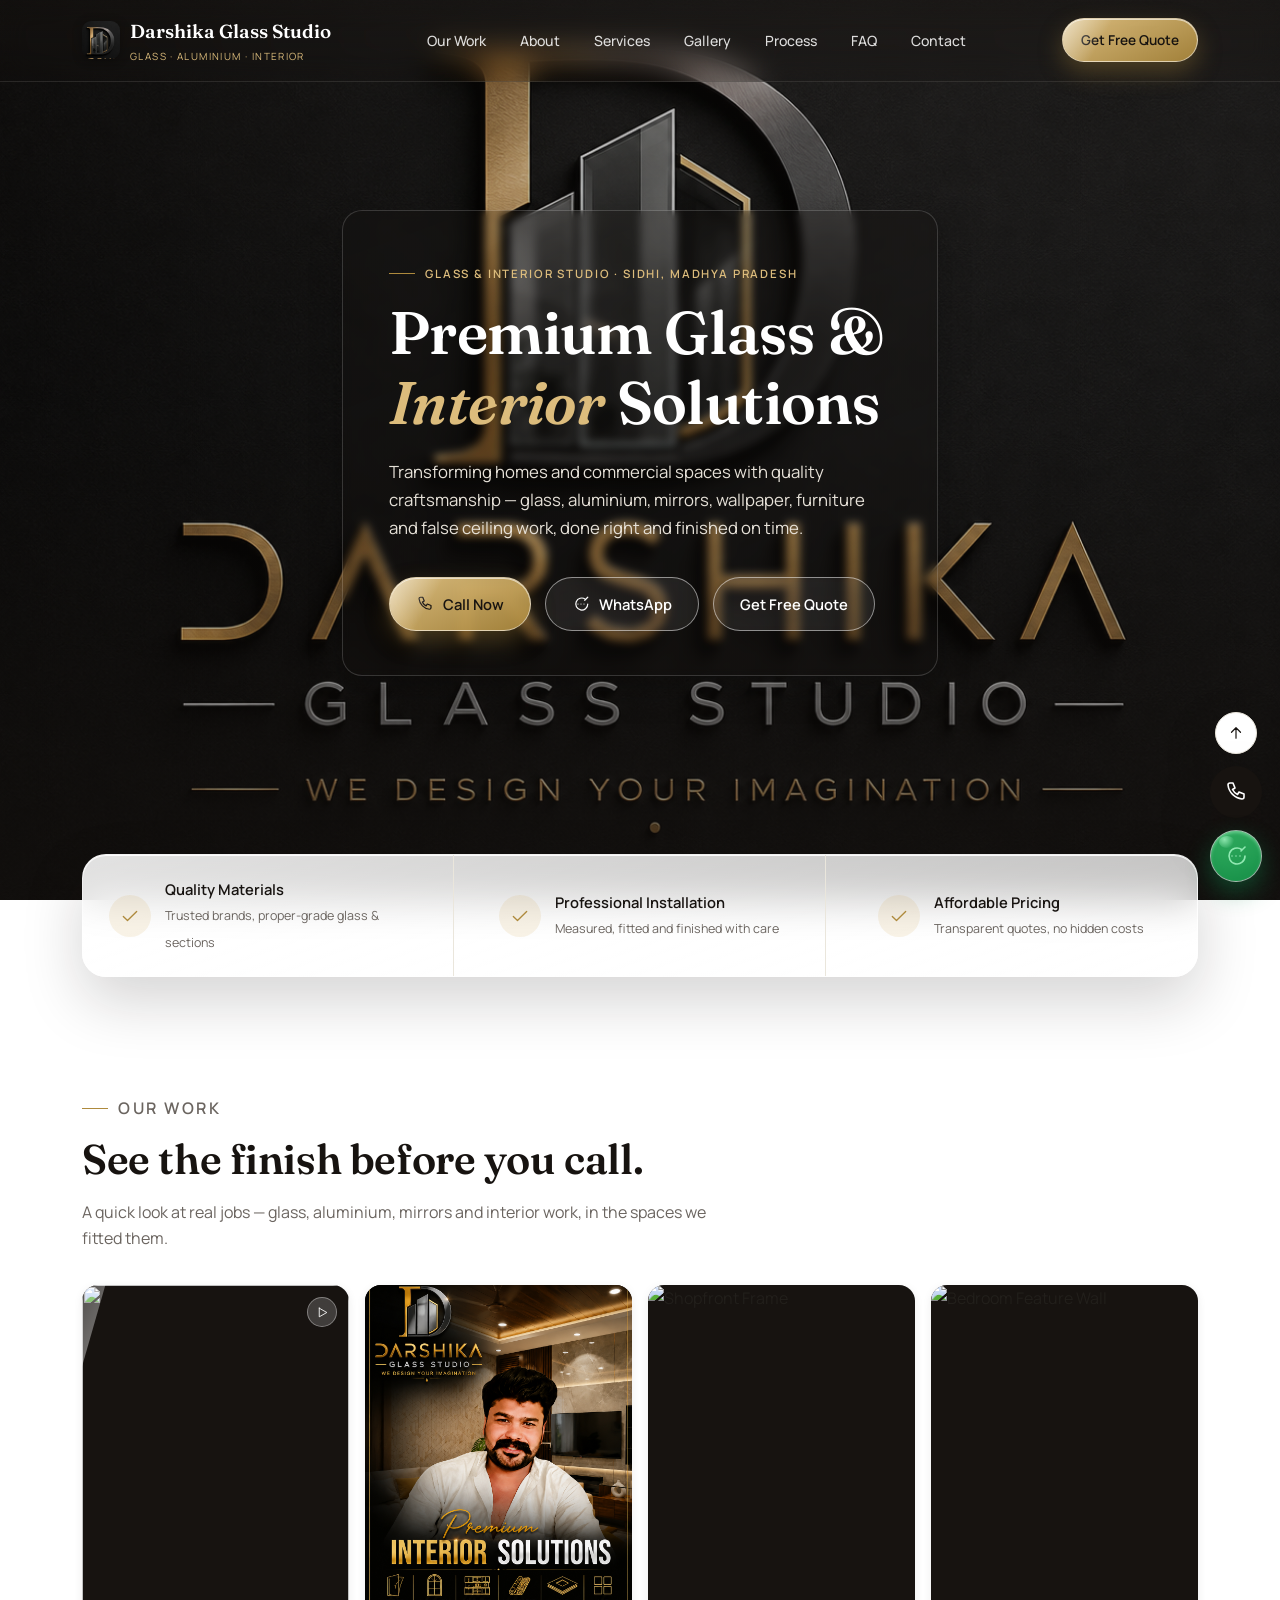
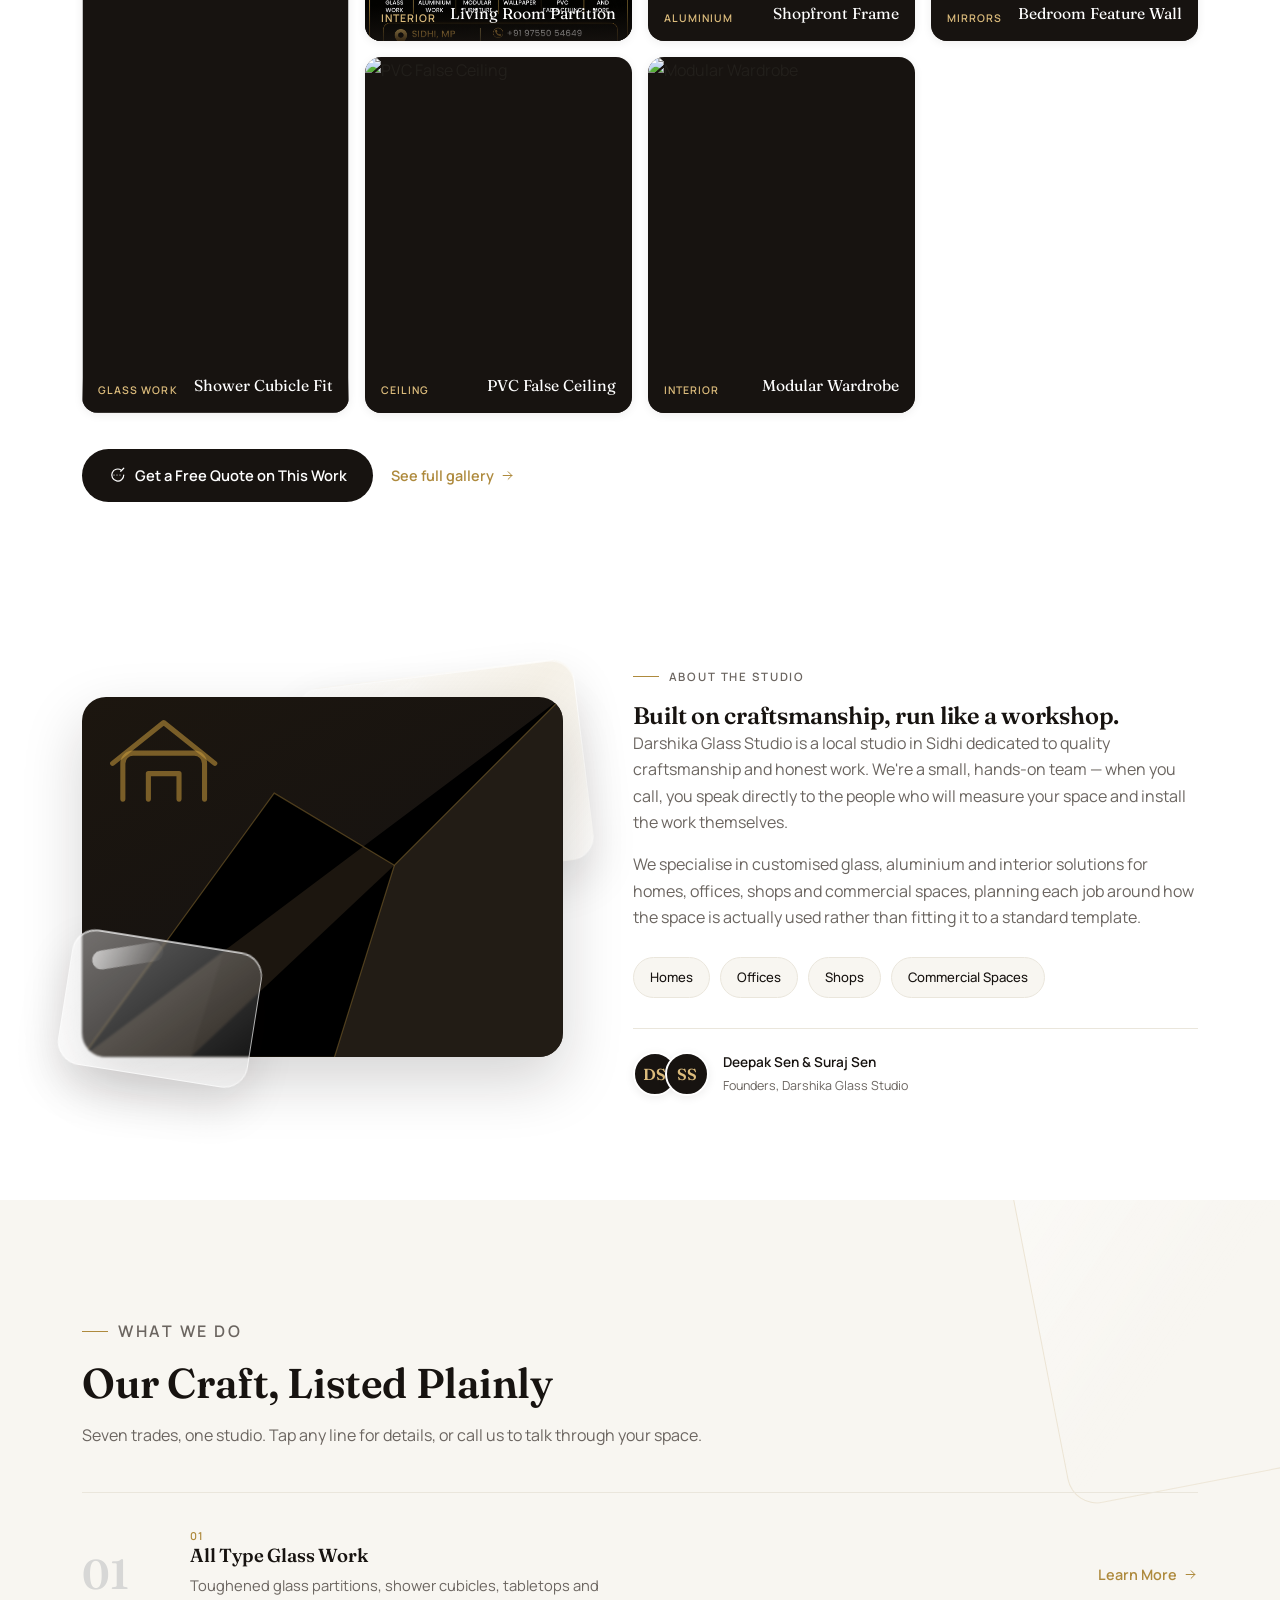
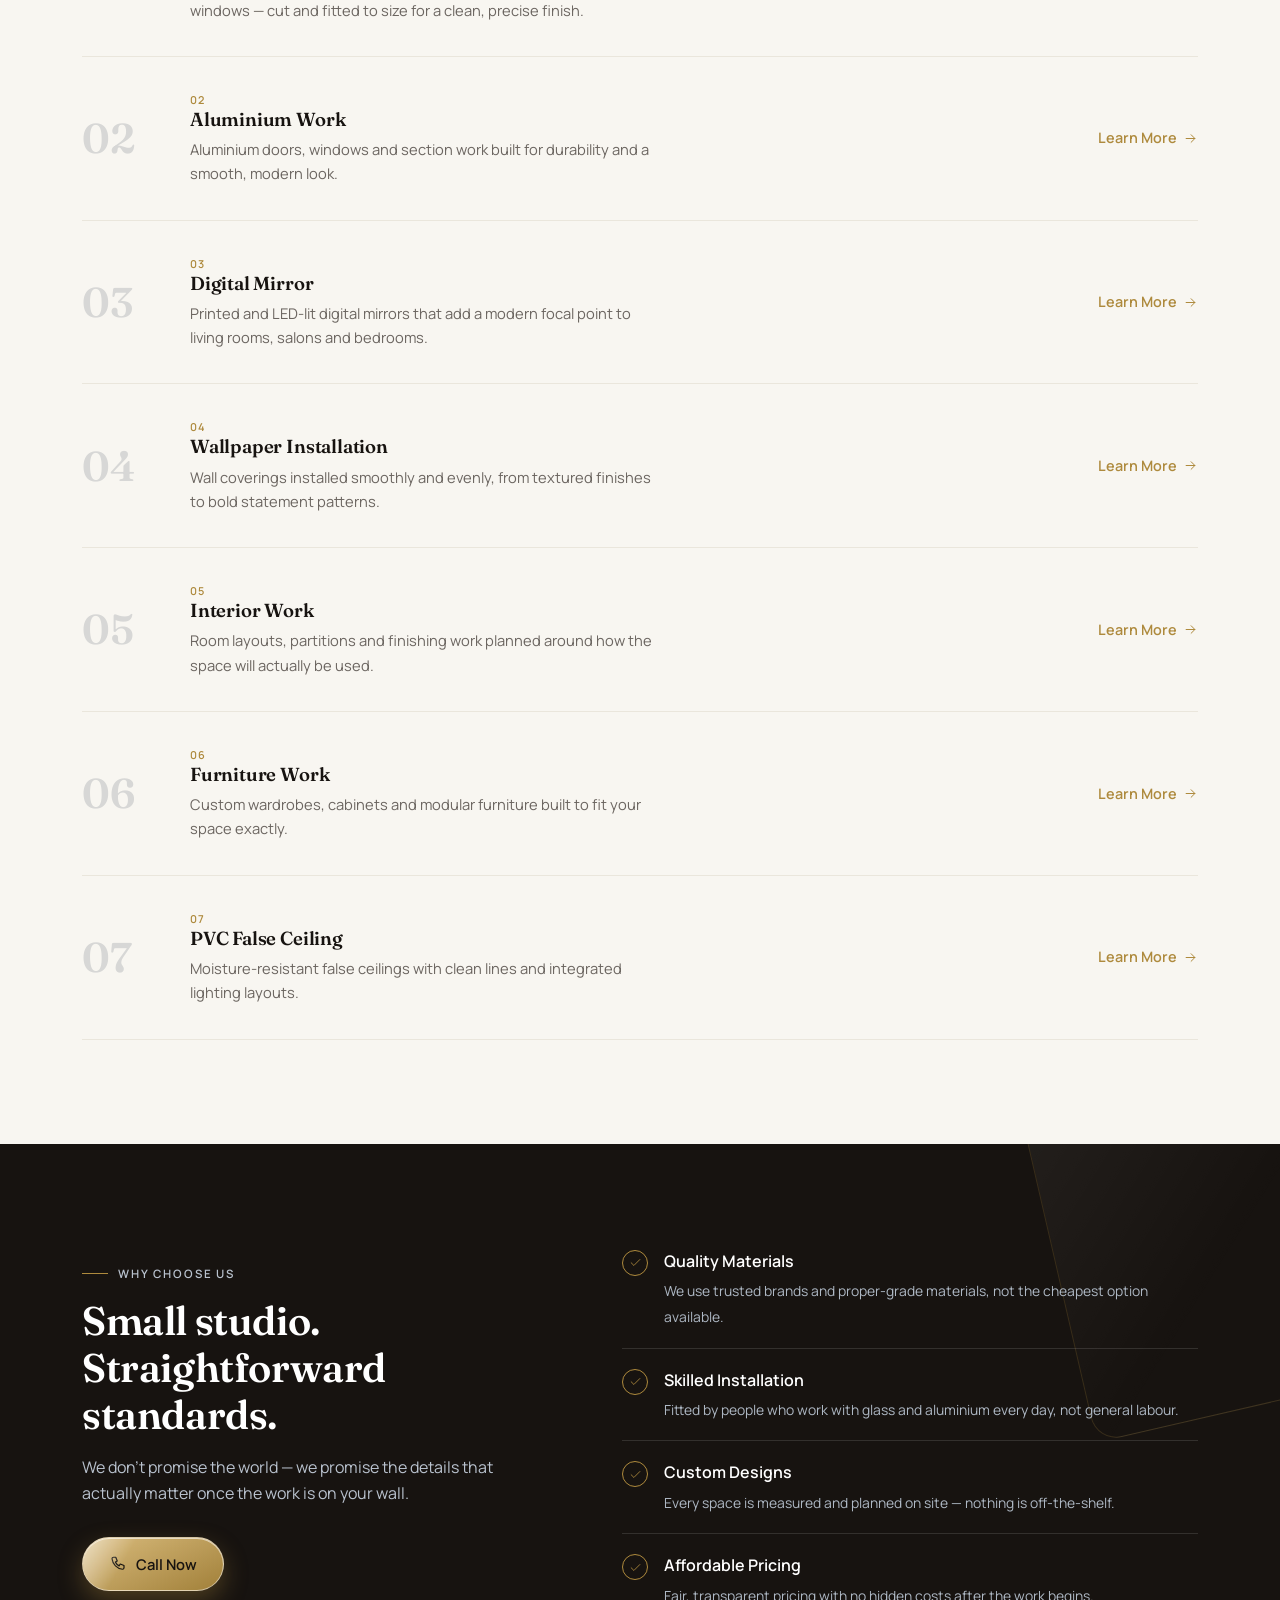
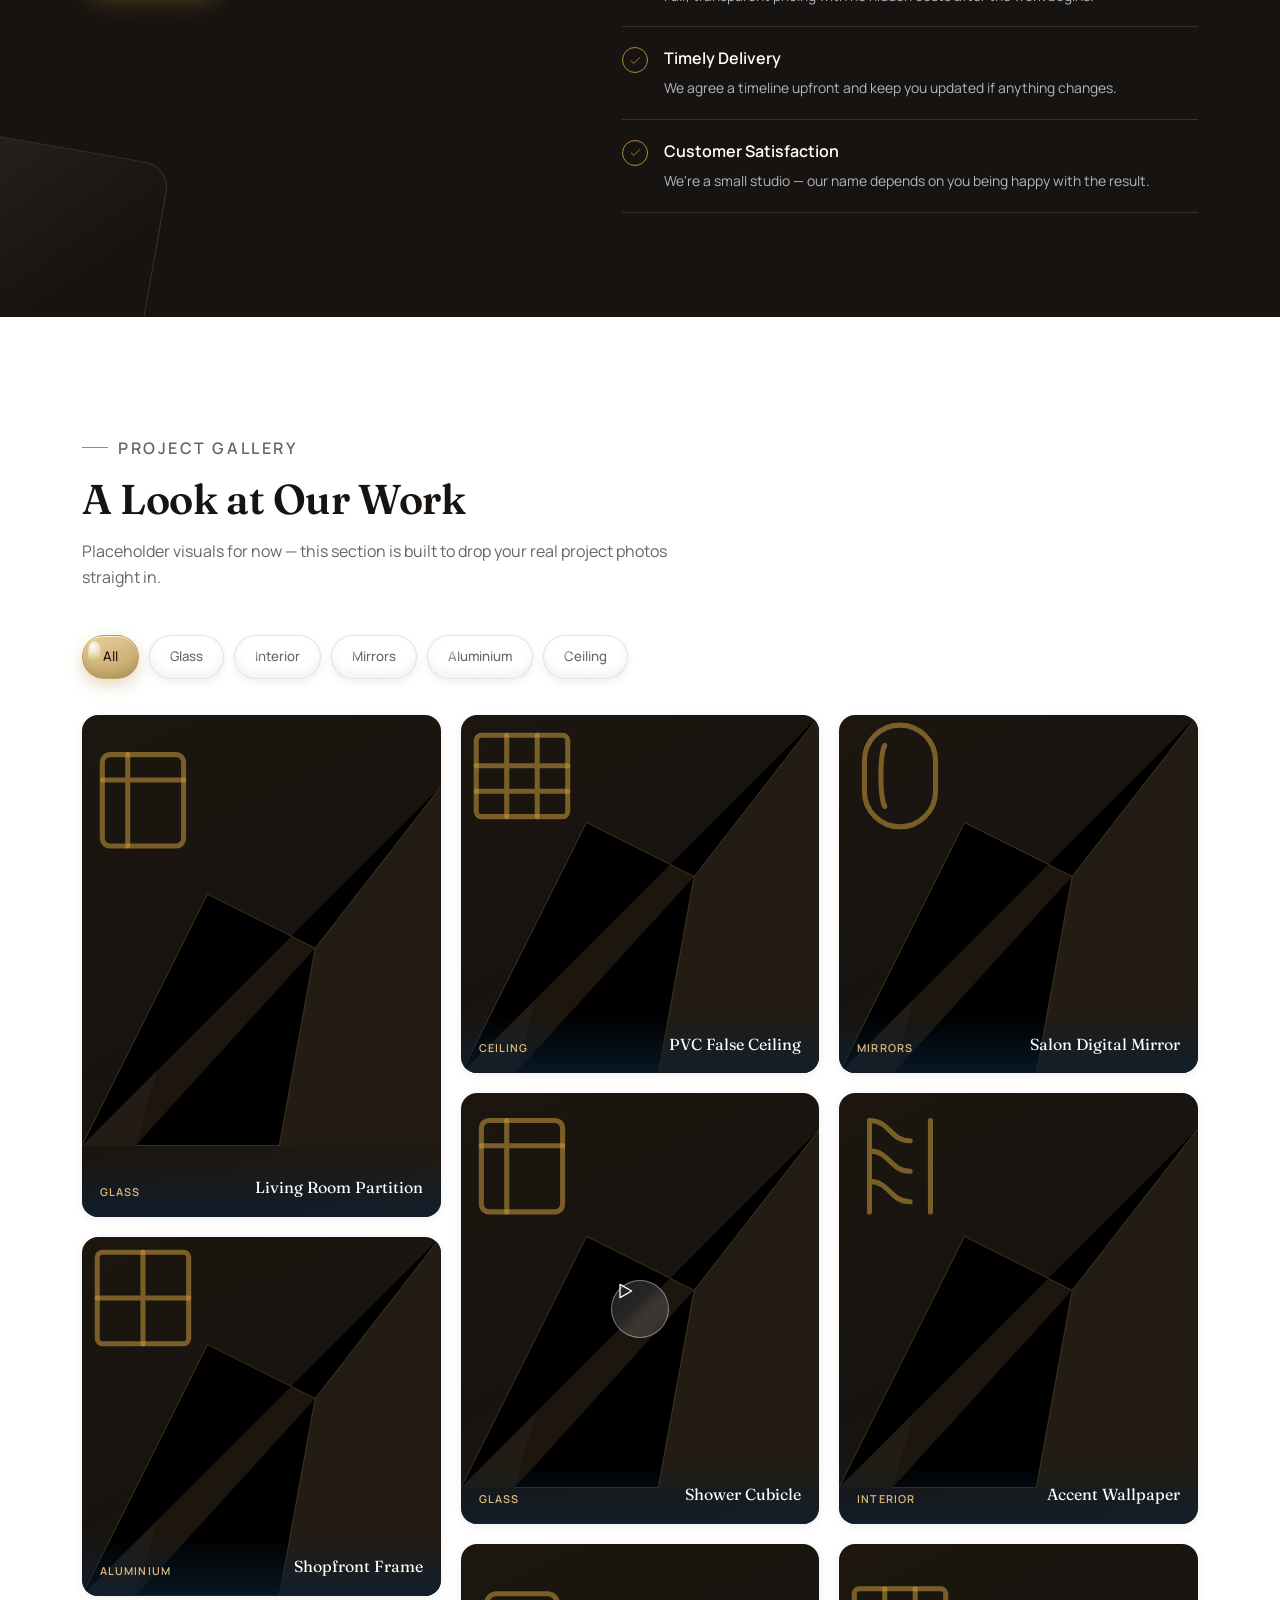
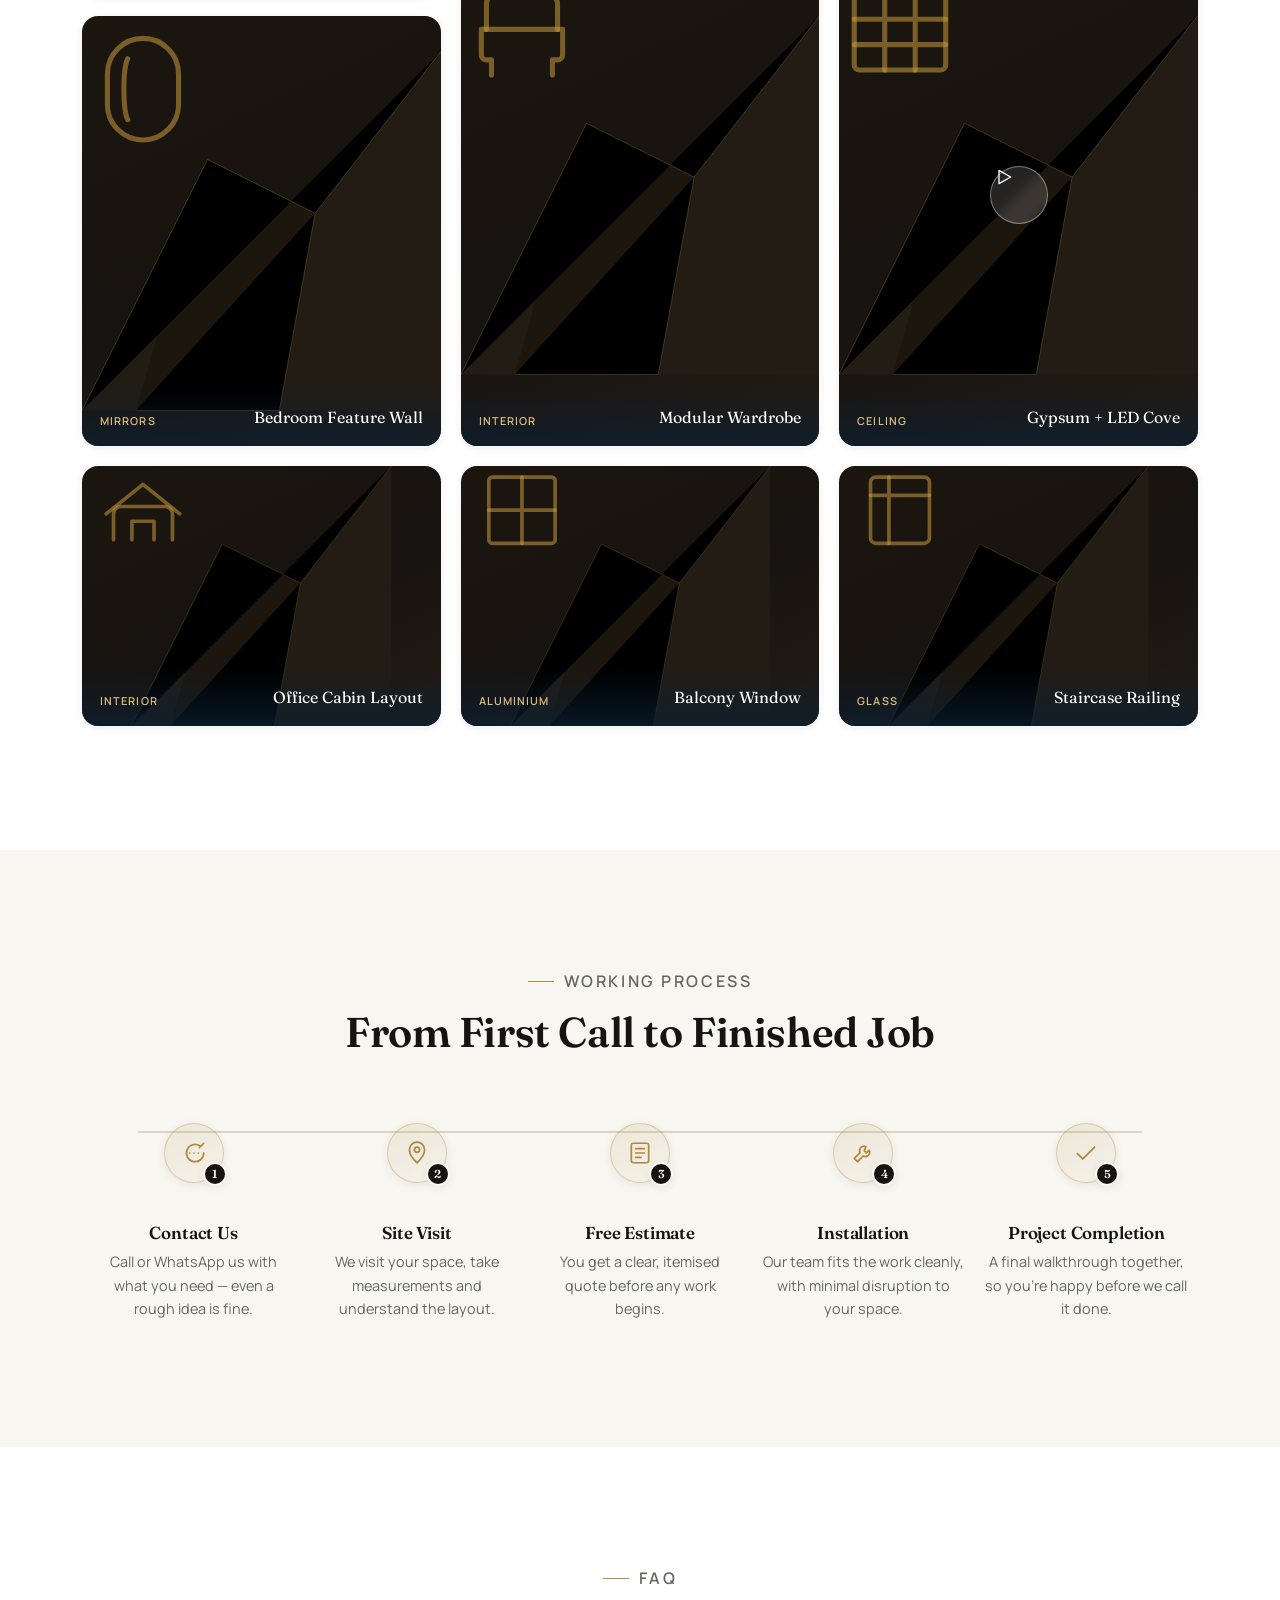
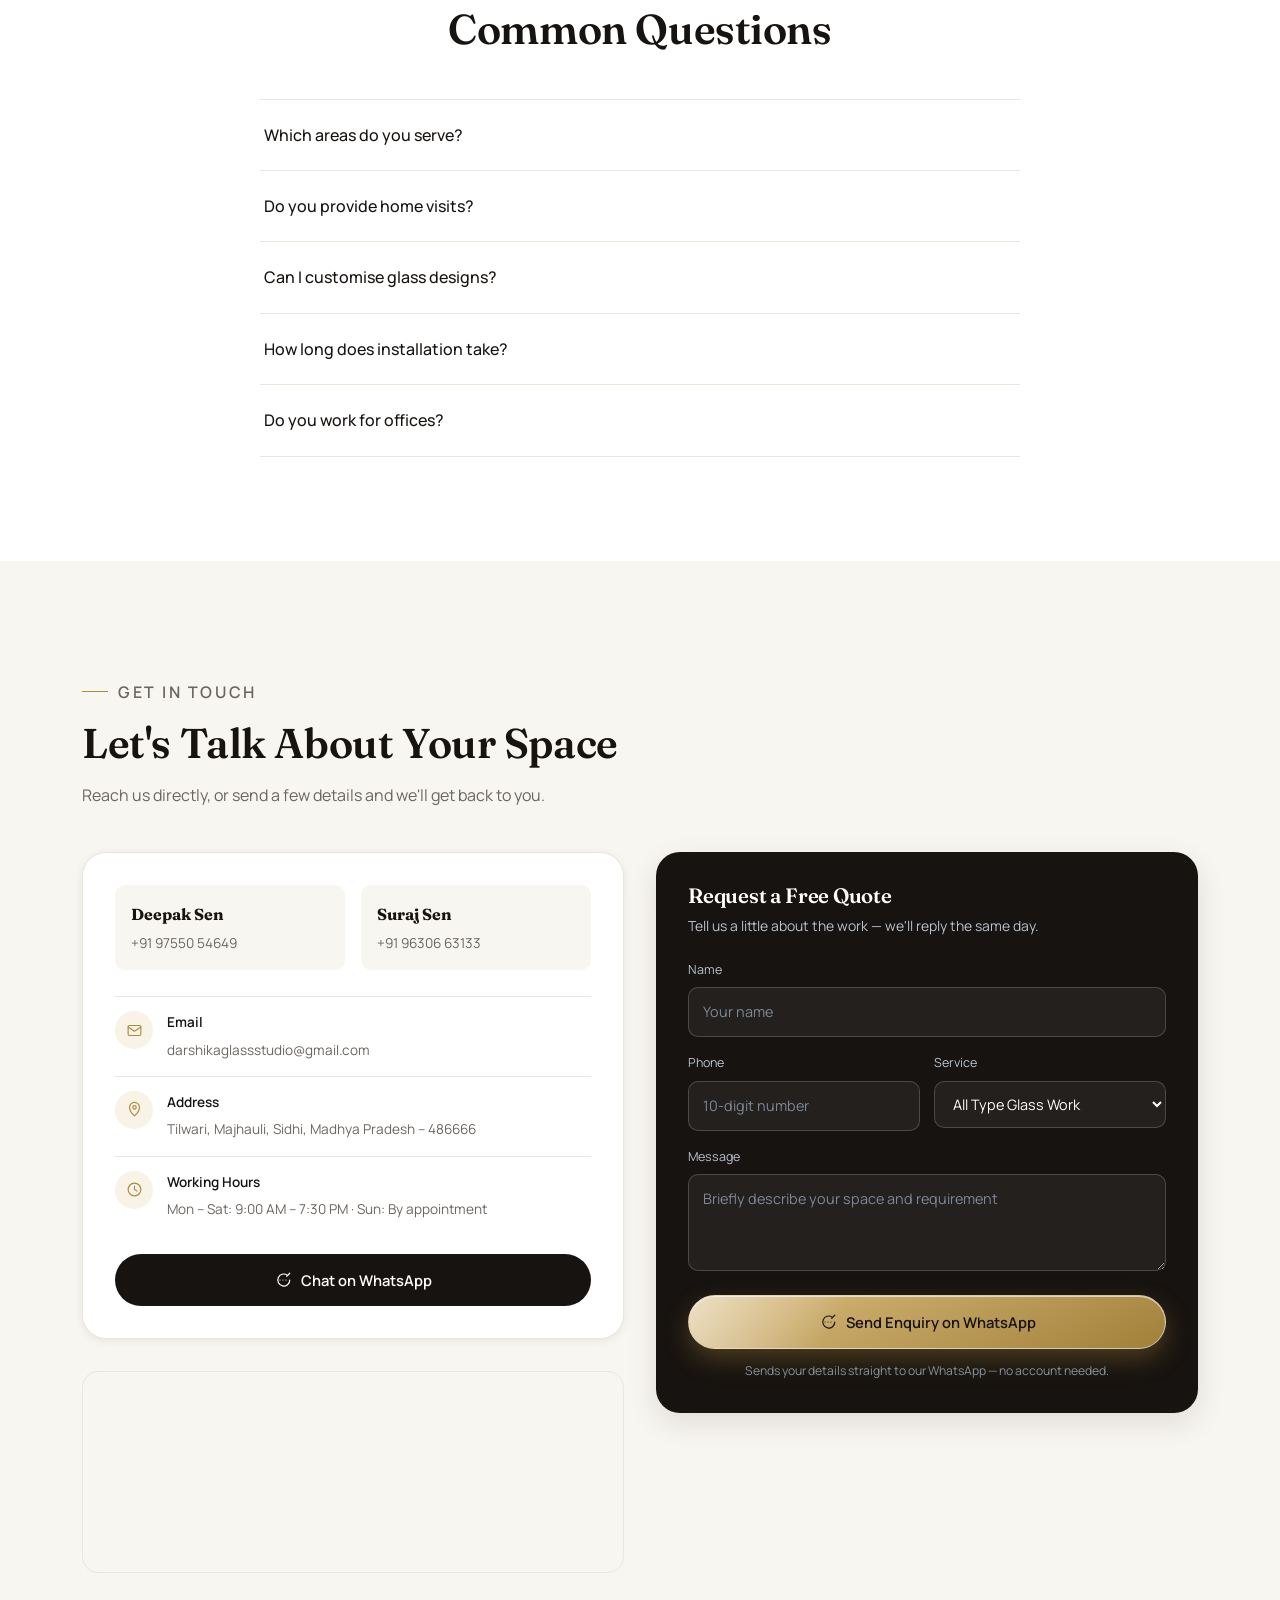
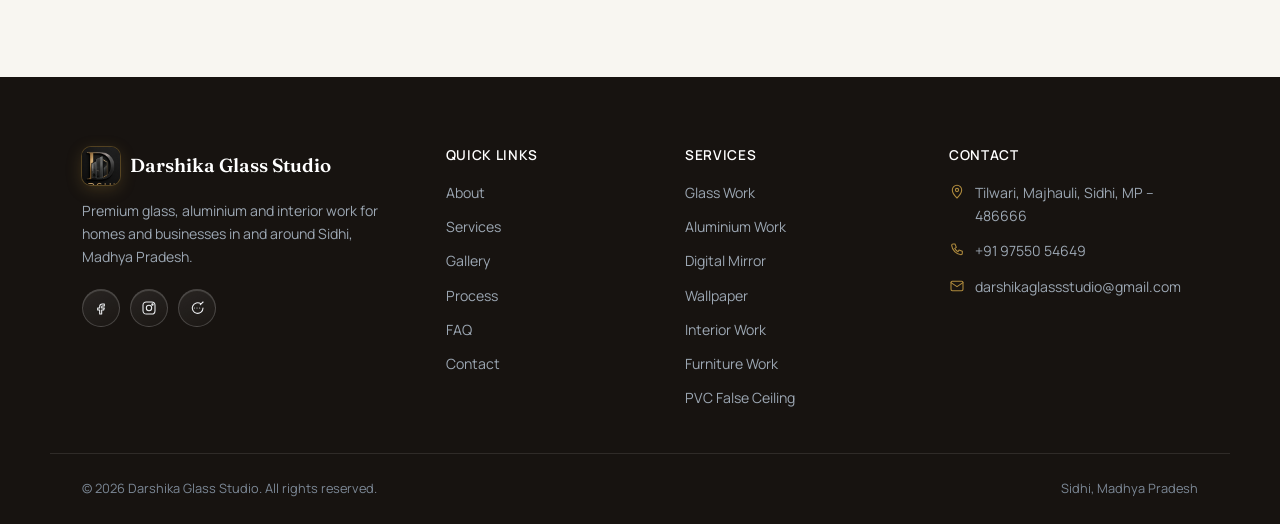
==== index (10).html @ 41b5d54d "replace contact no. to client no." ====
<!DOCTYPE html>
<html lang="en">
<head>
<meta charset="UTF-8">
<meta name="viewport" content="width=device-width, initial-scale=1, viewport-fit=cover">
<title>Darshika Glass Studio | Glass, Aluminium & Interior Work in Sidhi, MP</title>
<meta name="description" content="Darshika Glass Studio — premium glass work, aluminium work, digital mirrors, wallpaper, interior, furniture and PVC false ceiling services in Sidhi, Madhya Pradesh. Free site visit and quote.">
<meta name="keywords" content="glass work Sidhi, aluminium work Sidhi, digital mirror, wallpaper installation, interior work Madhya Pradesh, PVC false ceiling, Darshika Glass Studio">
<meta name="robots" content="index, follow">
<link rel="canonical" href="https://www.darshikaglassstudio.in/">

<!-- Open Graph -->
<meta property="og:type" content="website">
<meta property="og:site_name" content="Darshika Glass Studio">
<meta property="og:title" content="Darshika Glass Studio | Premium Glass &amp; Interior Solutions">
<meta property="og:description" content="Quality glass, aluminium and interior craftsmanship for homes, offices and shops in and around Sidhi, Madhya Pradesh.">
<meta property="og:url" content="https://www.darshikaglassstudio.in/">
<meta property="og:locale" content="en_IN">
<meta name="twitter:card" content="summary_large_image">
<meta name="theme-color" content="#171310">

<!-- Favicon: inline SVG diamond mark, zero extra request -->
<link rel="icon" href="assets/brand/favicon.png">

<!-- Fonts: Playfair Display (display) + Poppins (body/UI), weights trimmed for payload -->
<link rel="preconnect" href="https://fonts.googleapis.com">
<link rel="preconnect" href="https://fonts.gstatic.com" crossorigin>
<link href="https://fonts.googleapis.com/css2?family=Fraunces:ital,opsz,wght@0,9..144,500;0,9..144,600;0,9..144,700;1,9..144,500&amp;family=Manrope:wght@400;500;600;700;800&amp;display=swap" rel="stylesheet">

<!-- Structured data for local SEO -->
<script type="application/ld+json">
{
  "@context": "https://schema.org",
  "@type": "HomeAndConstructionBusiness",
  "name": "Darshika Glass Studio",
  "image": "https://www.darshikaglassstudio.in/og-image.jpg",
  "description": "Glass work, aluminium work, digital mirrors, wallpaper installation, interior work, furniture work and PVC false ceiling services.",
  "address": {
    "@type": "PostalAddress",
    "streetAddress": "Tilwari, Majhauli",
    "addressLocality": "Sidhi",
    "addressRegion": "Madhya Pradesh",
    "postalCode": "486666",
    "addressCountry": "IN"
  },
  "geo": { "@type": "GeoCoordinates", "latitude": 24.1919538, "longitude": 81.6588555 },
  "telephone": "+91-97550-54649",
  "email": "darshikaglassstudio@gmail.com",
  "openingHours": "Mo-Sa 09:00-19:30",
  "priceRange": "$$",
  "areaServed": "Sidhi, Madhya Pradesh"
}
</script>

<style>
/* ============================= TOKENS ============================= */
:root{
  --navy:#171310;
  --navy-soft:#221C15;
  --gold:#AE8A3D;
  --gold-light:#DCBC7C;
  --bg:#FFFFFF;
  --bg-soft:#F8F6F1;
  --text:#221F1B;
  --text-muted:#6B6560;
  --line:#EAE6DC;
  --line-strong:#DBD5C6;
  --shadow-sm: 0 2px 10px rgba(23,19,16,0.07);
  --shadow-md: 0 10px 30px rgba(23,19,16,0.11);
  --shadow-lg: 0 24px 60px rgba(23,19,16,0.18);
  --radius-sm: 10px;
  --radius-md: 16px;
  --radius-lg: 24px;
  --ease: cubic-bezier(.4,0,.2,1);
  --container: 1180px;
}

/* ============================= RESET ============================= */
*,*::before,*::after{box-sizing:border-box;margin:0;padding:0}
html{scroll-behavior:smooth}
body{
  font-family:'Manrope',sans-serif;
  color:var(--text);
  background:var(--bg);
  line-height:1.65;
  -webkit-font-smoothing:antialiased;
  text-rendering:optimizeLegibility;
  overflow-x:hidden;
}
img,svg{display:block;max-width:100%}
a{color:inherit;text-decoration:none}
button{font:inherit;cursor:pointer;background:none;border:none;color:inherit}
ul{list-style:none}
input,textarea,select{font:inherit;color:inherit}
h1,h2,h3,h4{font-family:'Fraunces',serif;font-weight:600;color:var(--navy);line-height:1.18;font-variation-settings:'opsz' 40;letter-spacing:-0.01em}
:focus-visible{outline:2px solid var(--gold);outline-offset:3px}
::selection{background:var(--gold-light);color:var(--navy)}

@media (prefers-reduced-motion: reduce){
  html{scroll-behavior:auto}
  *,*::before,*::after{animation-duration:0.01ms !important;animation-iteration-count:1 !important;transition-duration:0.01ms !important;scroll-behavior:auto !important}
}

/* ============================= UTILITIES ============================= */
.container{max-width:var(--container);margin-inline:auto;padding-inline:20px}
@media(min-width:768px){.container{padding-inline:32px}}

.section{padding-block:64px}
@media(min-width:1024px){.section{padding-block:104px}}

.section-soft{background:var(--bg-soft)}
.services-section{position:relative;overflow:hidden}
.services-section::before{
  content:"";position:absolute;top:-140px;right:-90px;width:340px;height:420px;z-index:0;pointer-events:none;
  border:1px solid rgba(174,138,61,0.16);border-radius:30px;
  background:linear-gradient(135deg,rgba(255,255,255,0.5),rgba(255,255,255,0) 55%);
  transform:rotate(-11deg);
}
.services-section>.container{position:relative;z-index:1}
.section-navy{background:var(--navy);color:#EDEFF2;position:relative;overflow:hidden}
.section-navy::before,.section-navy::after{
  content:"";position:absolute;pointer-events:none;z-index:0;
  border:1px solid rgba(174,138,61,0.22);border-radius:26px;
  background:linear-gradient(135deg,rgba(255,255,255,0.06),rgba(255,255,255,0) 60%);
}
.section-navy::before{width:300px;height:380px;top:-110px;right:-70px;transform:rotate(-13deg)}
.section-navy::after{width:200px;height:260px;bottom:-90px;left:-50px;transform:rotate(10deg)}
.section-navy>.container{position:relative;z-index:1}
.section-navy h2,.section-navy h3{color:#fff}

.eyebrow{
  display:inline-flex;align-items:center;gap:10px;
  font-size:.72rem;letter-spacing:.16em;text-transform:uppercase;
  color:var(--gold);font-weight:600;margin-bottom:14px;
}
.eyebrow::before{content:"";width:26px;height:1px;background:var(--gold)}

.section-head{max-width:640px;margin-bottom:44px}
.section-head h2{font-size:clamp(1.8rem,4vw,2.6rem);letter-spacing:-0.01em}
.section-head p{margin-top:14px;color:var(--text-muted);font-size:1rem}
.section-navy .section-head p{color:#B9C2CE}
.section-head.center{margin-inline:auto;text-align:center}

.icon{width:1em;height:1em;fill:none;stroke:currentColor;stroke-width:1.6;stroke-linecap:round;stroke-linejoin:round;flex-shrink:0}
.icon-fill{fill:currentColor;stroke:none}

/* Buttons */
.btn{
  display:inline-flex;align-items:center;justify-content:center;gap:9px;
  padding:14px 26px;border-radius:100px;font-weight:600;font-size:.92rem;
  transition:transform .35s var(--ease),box-shadow .35s var(--ease),background-color .3s,color .3s,border-color .3s;
  white-space:nowrap;
}
.btn .icon{width:18px;height:18px}
.btn-gold{
  position:relative;overflow:hidden;color:var(--navy);
  background:linear-gradient(155deg,rgba(228,197,132,0.95),rgba(174,138,61,0.92));
  backdrop-filter:blur(10px);-webkit-backdrop-filter:blur(10px);
  border:1px solid rgba(255,255,255,0.5);
  box-shadow:0 10px 24px rgba(174,138,61,0.35), inset 0 1px 0 rgba(255,255,255,0.6);
}
.btn-gold::before{
  content:"";position:absolute;inset:0;border-radius:inherit;pointer-events:none;
  background:linear-gradient(120deg,rgba(255,255,255,0.55) 0%,rgba(255,255,255,0) 32%);
}
.btn-gold:hover{
  background:linear-gradient(155deg,rgba(233,205,148,0.98),rgba(184,148,68,0.96));
  box-shadow:0 14px 30px rgba(174,138,61,0.42), inset 0 1px 0 rgba(255,255,255,0.7);
  transform:translateY(-2px);
}
.btn-outline{background:rgba(255,255,255,0.08);color:#fff;border:1.5px solid rgba(255,255,255,0.5);backdrop-filter:blur(8px);-webkit-backdrop-filter:blur(8px)}
.btn-outline:hover{border-color:#fff;background:rgba(255,255,255,0.16);transform:translateY(-2px)}
.btn-navy{background:var(--navy);color:#fff}
.btn-navy:hover{background:var(--navy-soft);transform:translateY(-2px);box-shadow:var(--shadow-md)}
.btn-ghost{color:var(--navy);border:1.5px solid var(--line-strong);background:#fff}
.btn-ghost:hover{border-color:var(--gold);color:var(--gold)}
.btn-block{width:100%}
.btn-sm{padding:10px 18px;font-size:.85rem}

.text-link{display:inline-flex;align-items:center;gap:6px;font-weight:600;font-size:.9rem;color:var(--gold)}
.text-link .icon{width:15px;height:15px;transition:transform .3s var(--ease)}
.text-link:hover .icon{transform:translateX(4px)}

/* Scroll reveal */
.reveal{opacity:0;transform:translateY(22px);transition:opacity .7s var(--ease),transform .7s var(--ease)}
.reveal.is-visible{opacity:1;transform:translateY(0)}

/* Decorative faceted-glass motif (signature visual, used across placeholders) */
.facet-tile{position:relative;overflow:hidden;background:linear-gradient(155deg,#1C160F 0%,#171310 55%,#221C15 100%);}
.facet-tile.light{background:linear-gradient(155deg,#F2F0E9 0%,#F7F8FA 55%,#EFEDE4 100%)}
.facet-tile svg{position:absolute;inset:0;width:100%;height:100%}
.facet-tile .cap{position:absolute;left:0;right:0;bottom:0;padding:16px 18px;background:linear-gradient(to top,rgba(11,31,51,0.72),transparent);display:flex;align-items:flex-end;justify-content:space-between;gap:10px}
.facet-tile .cap-tag{font-size:.68rem;letter-spacing:.1em;text-transform:uppercase;color:var(--gold-light);font-weight:600}
.facet-tile .cap-title{color:#fff;font-family:'Fraunces',serif;font-size:1rem}
.facet-tile .glyph{position:absolute;inset:0;display:flex;align-items:center;justify-content:center}
.facet-tile .glyph .icon{width:34%;height:34%;color:rgba(200,155,60,0.55);stroke-width:1}

/* ============================= NAVBAR ============================= */
.nav{
  position:fixed;top:0;left:0;right:0;z-index:100;
  padding-block:16px;
  background:linear-gradient(180deg,rgba(23,19,16,0.38),rgba(23,19,16,0.14));
  backdrop-filter:blur(14px) saturate(140%);-webkit-backdrop-filter:blur(14px) saturate(140%);
  border-bottom:1px solid rgba(255,255,255,0.10);
  transition:padding .35s var(--ease),background-color .35s var(--ease),box-shadow .35s var(--ease),border-color .35s var(--ease);
}
.nav-inner{display:flex;align-items:center;justify-content:space-between;gap:16px}
.brand{display:flex;align-items:center;gap:10px;font-family:'Fraunces',serif;font-weight:600;font-size:1.18rem;color:#fff;transition:color .35s}
.brand-mark{width:38px;height:38px;flex-shrink:0;border-radius:9px;object-fit:cover;box-shadow:0 2px 10px rgba(0,0,0,0.35)}
.brand small{display:block;font-family:'Manrope',sans-serif;font-weight:400;font-size:.62rem;letter-spacing:.14em;text-transform:uppercase;color:var(--gold-light);margin-top:1px}

.nav-links{display:none;align-items:center;gap:34px}
.nav-links a{font-size:.88rem;font-weight:500;color:rgba(255,255,255,0.85);position:relative;padding-block:4px;transition:color .3s}
.nav-links a::after{content:"";position:absolute;left:0;bottom:0;width:0;height:1px;background:var(--gold);transition:width .3s var(--ease)}
.nav-links a:hover{color:#fff}
.nav-links a:hover::after{width:100%}

.nav-cta{display:none}
.nav-burger{display:flex;align-items:center;justify-content:center;width:42px;height:42px;color:#fff}
.nav-burger .icon{width:24px;height:24px}
.nav-burger .icon-close{display:none}

.nav.scrolled{
  background:rgba(255,255,255,0.72);
  backdrop-filter:blur(18px) saturate(160%);-webkit-backdrop-filter:blur(18px) saturate(160%);
  box-shadow:0 8px 30px rgba(23,19,16,0.10);
  border-bottom-color:rgba(23,19,16,0.06);
  padding-block:12px;
}
.nav.scrolled .brand{color:var(--navy)}
.nav.scrolled .nav-links a{color:var(--text-muted)}
.nav.scrolled .nav-links a:hover{color:var(--navy)}
.nav.scrolled .nav-burger{color:var(--navy)}

.nav.menu-open .icon-menu{display:none}
.nav.menu-open .icon-close{display:block}

@media(min-width:1024px){
  .nav-links{display:flex}
  .nav-cta{display:inline-flex}
  .nav-burger{display:none}
}

/* Mobile menu panel */
.mobile-menu{
  position:fixed;inset:0;z-index:99;background:var(--navy);
  display:flex;flex-direction:column;justify-content:center;gap:6px;padding:32px;
  opacity:0;visibility:hidden;transform:translateY(-8px);
  transition:opacity .4s var(--ease),transform .4s var(--ease),visibility 0s linear .4s;
}
.mobile-menu.open{opacity:1;visibility:visible;transform:translateY(0);transition:opacity .4s var(--ease),transform .4s var(--ease)}
.mobile-menu a{font-family:'Fraunces',serif;font-size:1.7rem;color:#fff;padding-block:12px;border-bottom:1px solid rgba(255,255,255,0.1)}
.mobile-menu .mm-actions{display:flex;flex-direction:column;gap:12px;margin-top:28px}
@media(min-width:1024px){.mobile-menu{display:none}}

/* ============================= HERO ============================= */
.hero{
  position:relative;min-height:100svh;display:flex;align-items:center;
  background:var(--navy);color:#fff;overflow:hidden;padding-top:96px;padding-bottom:110px;
}
.hero-bg{position:absolute;inset:0;z-index:0;background:var(--navy)}
.hero-media{position:absolute;inset:0;width:100%;height:100%;object-fit:cover;object-position:center}
.hero-video{opacity:0;transition:opacity 1s var(--ease)}
.hero-video.is-active{opacity:1}
.hero-scrim{position:absolute;inset:0;background:
  linear-gradient(180deg,rgba(23,19,16,0.30) 0%, rgba(23,19,16,0.14) 45%, rgba(23,19,16,0.58) 100%);
  z-index:1;
}
.hero-inner{position:relative;z-index:2;max-width:660px}
.hero-glass{
  padding:26px 22px;border-radius:20px;
  background:linear-gradient(160deg,rgba(23,19,16,0.22),rgba(23,19,16,0.08));
  backdrop-filter:blur(4px) saturate(115%);-webkit-backdrop-filter:blur(4px) saturate(115%);
  border:1px solid rgba(255,255,255,0.16);
  box-shadow:0 14px 34px rgba(0,0,0,0.22);
}
@media(min-width:640px){.hero-glass{padding:44px 46px}}
.hero .eyebrow{color:var(--gold-light)}
.hero h1{font-size:clamp(2.2rem,6vw,3.75rem);letter-spacing:-0.01em;color:#fff}
.hero h1 em{font-style:italic;color:var(--gold-light)}
.hero p.lead{margin-top:20px;font-size:1.05rem;color:#E6E1D8;max-width:52ch}
.hero-actions{display:flex;flex-wrap:wrap;gap:14px;margin-top:36px}

.trust-bar{
  position:relative;z-index:3;margin-top:-46px;
}
.trust-card{
  position:relative;overflow:hidden;
  background:linear-gradient(160deg,rgba(255,255,255,0.88),rgba(255,255,255,0.72));
  backdrop-filter:blur(20px) saturate(150%);-webkit-backdrop-filter:blur(20px) saturate(150%);
  border:1px solid rgba(255,255,255,0.7);
  border-radius:var(--radius-lg);
  box-shadow:var(--shadow-lg), inset 0 1px 0 rgba(255,255,255,0.9);
  display:grid;grid-template-columns:1fr;
}
.trust-item{display:flex;align-items:center;gap:14px;padding:22px 26px;border-bottom:1px solid var(--line)}
.trust-item:last-child{border-bottom:none}
.trust-item .icon-wrap{width:42px;height:42px;border-radius:50%;background:rgba(200,155,60,0.12);display:flex;align-items:center;justify-content:center;color:var(--gold);flex-shrink:0}
.trust-item .icon-wrap .icon{width:20px;height:20px}
.trust-item strong{display:block;font-size:.92rem;color:var(--navy);font-weight:600}
.trust-item span{font-size:.78rem;color:var(--text-muted)}
@media(min-width:768px){
  .trust-card{grid-template-columns:repeat(3,1fr)}
  .trust-item{border-bottom:none;border-right:1px solid var(--line);justify-content:center;text-align:left}
  .trust-item:last-child{border-right:none}
}

/* ============================= OUR WORK ============================= */
.work{padding-bottom:52px}
.work .section-head{margin-bottom:32px}
.work-track{
  display:flex;gap:14px;overflow-x:auto;padding:2px 20px 18px;
  scroll-snap-type:x mandatory;-webkit-overflow-scrolling:touch;scrollbar-width:none;
}
.work-track::-webkit-scrollbar{display:none}
.work-item{
  position:relative;flex:0 0 auto;width:64vw;max-width:250px;aspect-ratio:3/4;
  border-radius:var(--radius-md);overflow:hidden;scroll-snap-align:start;
  box-shadow:var(--shadow-sm);background:var(--navy);
  transition:transform .4s var(--ease),box-shadow .4s var(--ease);
}
.work-item::before{
  content:"";position:absolute;top:0;left:-65%;width:35%;height:100%;z-index:3;pointer-events:none;
  background:linear-gradient(100deg,transparent,rgba(255,255,255,0.4),transparent);
  transform:skewX(-16deg);transition:left .75s var(--ease);
}
@media(hover:hover){.work-item:hover::before{left:135%}}
.work-item img,.work-item video{position:absolute;inset:0;width:100%;height:100%;object-fit:cover;transition:transform .6s var(--ease)}
.work-item:active{transform:scale(0.97)}
@media(hover:hover){
  .work-item:hover{box-shadow:var(--shadow-lg);transform:translateY(-4px)}
  .work-item:hover img,.work-item:hover video{transform:scale(1.06)}
}
.work-item video{opacity:0;transition:opacity .5s var(--ease),transform .6s var(--ease)}
.work-item video.is-active{opacity:1}
.work-item .cap{position:absolute;left:0;right:0;bottom:0;padding:14px 16px;background:linear-gradient(to top,rgba(23,19,16,0.82),transparent 65%);display:flex;align-items:flex-end;justify-content:space-between;gap:8px}
.work-item .cap-tag{font-size:.66rem;letter-spacing:.1em;text-transform:uppercase;color:var(--gold-light);font-weight:600;display:block}
.work-item .cap-title{color:#fff;font-family:'Fraunces',serif;font-size:.98rem}
.work-item .clip-badge{position:absolute;top:12px;right:12px;width:30px;height:30px;border-radius:50%;background:rgba(255,255,255,0.18);backdrop-filter:blur(6px);border:1px solid rgba(255,255,255,0.35);color:#fff;display:flex;align-items:center;justify-content:center}
.work-item .clip-badge .icon{width:13px;height:13px;margin-left:1px}
.work-cta{display:flex;flex-wrap:wrap;align-items:center;gap:18px;padding-inline:20px;margin-top:6px}
@media(min-width:768px){
  .work-track{
    display:grid;grid-template-columns:repeat(4,1fr);gap:16px;overflow:visible;
    max-width:var(--container);margin-inline:auto;padding:2px 32px 0;
  }
  .work-item{width:100%;max-width:none}
  .work-item:first-child{grid-row:span 2;aspect-ratio:auto}
  .work-cta{padding-inline:32px;margin-top:36px}
}

/* ============================= ABOUT ============================= */
.about-grid{display:grid;gap:40px;align-items:center}
.about-visual{position:relative}
.about-visual .facet-tile{border-radius:var(--radius-lg);aspect-ratio:4/3;box-shadow:var(--shadow-lg);position:relative;z-index:2}
.about-visual .glass-pane{
  position:absolute;border-radius:var(--radius-lg);z-index:1;pointer-events:none;
  background:linear-gradient(135deg,rgba(255,255,255,0.32) 0%,rgba(174,138,61,0.12) 55%,rgba(174,138,61,0.02) 100%);
  border:1px solid rgba(255,255,255,0.55);
  backdrop-filter:blur(1px);
  box-shadow:0 20px 45px rgba(23,19,16,0.12), inset 0 1px 0 rgba(255,255,255,0.7);
}
.about-visual .glass-pane.p1{top:-24px;right:-22px;width:58%;height:56%;transform:rotate(-7deg)}
.about-visual .glass-pane.p2{bottom:-20px;left:-18px;width:40%;height:38%;transform:rotate(9deg);
  background:linear-gradient(135deg,rgba(255,255,255,0.4) 0%,rgba(255,255,255,0.06) 100%);z-index:3;
}
.about-visual .glass-pane::after{
  content:"";position:absolute;top:8%;left:10%;width:38%;height:14%;border-radius:100px;
  background:linear-gradient(120deg,rgba(255,255,255,0.65),rgba(255,255,255,0));
  transform:rotate(-18deg);
}
.about-text p{color:var(--text-muted);margin-bottom:16px}
.about-tags{display:flex;flex-wrap:wrap;gap:10px;margin:26px 0 30px}
.about-tags li{font-size:.82rem;font-weight:500;padding:9px 16px;border-radius:100px;background:var(--bg-soft);border:1px solid var(--line);color:var(--navy)}
.about-founders{display:flex;align-items:center;gap:14px;padding-top:22px;border-top:1px solid var(--line)}
.founder-marks{display:flex}
.founder-mark{width:44px;height:44px;border-radius:50%;background:var(--navy);color:var(--gold-light);display:flex;align-items:center;justify-content:center;font-family:'Fraunces',serif;font-weight:600;border:2px solid #fff;box-shadow:var(--shadow-sm)}
.founder-mark+.founder-mark{margin-left:-12px}
.about-founders .names{font-size:.85rem}
.about-founders .names strong{display:block;color:var(--navy);font-weight:600}
.about-founders .names span{color:var(--text-muted);font-size:.78rem}

@media(min-width:900px){
  .about-grid{grid-template-columns:0.85fr 1fr;gap:70px}
}

/* ============================= SERVICES (signature list) ============================= */
.services-list{border-top:1px solid var(--line)}
.service-row{
  position:relative;
  display:flex;gap:18px;align-items:flex-start;
  padding:26px 0 26px 16px;border-bottom:1px solid var(--line);
  transition:padding-left .4s var(--ease);
}
.service-row::before{
  content:"";position:absolute;left:0;top:10%;bottom:10%;width:3px;border-radius:3px;
  background:var(--gold);transform:scaleY(0);transform-origin:top;transition:transform .4s var(--ease);
}
.service-row:hover::before{transform:scaleY(1)}
.service-row:hover{padding-left:22px}
.service-row__thumb-mobile{
  width:64px;height:64px;border-radius:14px;flex-shrink:0;overflow:hidden;box-shadow:var(--shadow-sm);
}
.service-row__num{display:none}
.service-row__body{flex:1;min-width:0}
.service-row__body .tag{font-size:.68rem;letter-spacing:.12em;text-transform:uppercase;color:var(--gold);font-weight:600}
.service-row__body h3{font-size:1.18rem;margin:6px 0 8px}
.service-row__body p{color:var(--text-muted);font-size:.92rem;max-width:52ch}
.service-row__cta{margin-top:14px}
.service-row__float{display:none}

@media(min-width:1024px){
  .service-row{
    align-items:center;padding:34px 0;cursor:pointer;
    transition:background-color .4s var(--ease);
  }
  .service-row:hover{background:var(--bg-soft)}
  .service-row:hover .service-row__num{color:var(--gold)}
  .service-row__thumb-mobile{display:none}
  .service-row__num{
    display:block;font-family:'Fraunces',serif;font-size:2.6rem;font-weight:600;
    color:rgba(11,31,51,0.14);width:90px;flex-shrink:0;transition:color .4s var(--ease);
  }
  .service-row__body{display:flex;align-items:center;justify-content:space-between;gap:40px}
  .service-row__body h3{margin:0 0 6px}
  .service-row__cta{margin-top:0;flex-shrink:0}
  .service-row__float{
    display:block;position:absolute;right:8%;bottom:calc(100% - 6px);
    width:180px;height:130px;border-radius:16px;overflow:hidden;box-shadow:var(--shadow-lg);
    transform:translateY(14px) rotate(-2deg) scale(.92);opacity:0;pointer-events:none;
    transition:all .5s var(--ease);z-index:5;
  }
  .service-row:hover .service-row__float{opacity:1;transform:translateY(0) rotate(-2deg) scale(1)}
}

/* ============================= WHY CHOOSE (dark checklist band) ============================= */
.why-grid{display:grid;gap:48px}
.why-lede h2{color:#fff;font-size:clamp(1.8rem,4vw,2.5rem)}
.why-lede p{color:#B9C2CE;margin-top:16px;max-width:44ch}
.why-list{display:flex;flex-direction:column}
.why-list li{display:flex;gap:16px;padding:18px 0;border-bottom:1px solid rgba(255,255,255,0.12)}
.why-list li:first-child{padding-top:0}
.why-check{width:26px;height:26px;border-radius:50%;border:1.5px solid var(--gold);color:var(--gold);display:flex;align-items:center;justify-content:center;flex-shrink:0;margin-top:2px}
.why-check .icon{width:13px;height:13px}
.why-list strong{display:block;font-size:1rem;color:#fff;font-weight:600;margin-bottom:3px}
.why-list span{font-size:.87rem;color:#AEB8C4}

@media(min-width:900px){.why-grid{grid-template-columns:0.8fr 1fr;gap:80px}}

/* ============================= GALLERY ============================= */
.filter-row{display:flex;flex-wrap:wrap;gap:10px;margin-bottom:36px}
.filter-btn{
  position:relative;overflow:hidden;
  padding:10px 20px;border-radius:100px;font-size:.83rem;font-weight:500;
  border:1px solid rgba(23,19,16,0.12);color:var(--text-muted);
  background:linear-gradient(160deg,rgba(255,255,255,0.85),rgba(255,255,255,0.35));
  backdrop-filter:blur(10px) saturate(170%);-webkit-backdrop-filter:blur(10px) saturate(170%);
  box-shadow:inset 0 1px 0 rgba(255,255,255,0.8), inset 0 -5px 8px rgba(23,19,16,0.05), 0 3px 8px rgba(23,19,16,0.07);
  transition:all .3s var(--ease);
}
.filter-btn::before{
  content:"";position:absolute;top:12%;left:9%;width:24%;height:58%;border-radius:50%;pointer-events:none;
  background:radial-gradient(circle at 35% 25%,rgba(255,255,255,0.95),rgba(255,255,255,0) 72%);
}
.filter-btn:hover{border-color:var(--gold);color:var(--navy)}
.filter-btn.active{
  color:var(--navy);border-color:rgba(174,138,61,0.55);
  background:linear-gradient(160deg,rgba(233,205,148,0.92),rgba(174,138,61,0.82));
  box-shadow:0 6px 16px rgba(174,138,61,0.32), inset 0 1px 0 rgba(255,255,255,0.7), inset 0 -4px 8px rgba(90,66,20,0.18);
}

.gallery-grid{column-count:2;column-gap:12px}
@media(min-width:640px){.gallery-grid{column-count:2;column-gap:20px}}
@media(min-width:1100px){.gallery-grid{column-count:3}}
.gallery-item{margin-bottom:12px}
@media(min-width:640px){.gallery-item{margin-bottom:20px}}

.gallery-item{
  break-inside:avoid;margin-bottom:20px;border-radius:var(--radius-md);overflow:hidden;
  position:relative;box-shadow:var(--shadow-sm);cursor:pointer;
  transition:opacity .35s var(--ease),transform .35s var(--ease),box-shadow .4s var(--ease);
}
.gallery-item::before{
  content:"";position:absolute;top:0;left:-65%;width:35%;height:100%;z-index:3;pointer-events:none;
  background:linear-gradient(100deg,transparent,rgba(255,255,255,0.4),transparent);
  transform:skewX(-16deg);transition:left .75s var(--ease);
}
@media(hover:hover){.gallery-item:hover::before{left:135%}}
.gallery-item:hover{box-shadow:var(--shadow-lg);transform:translateY(-3px)}
.gallery-item.hide{opacity:0;transform:scale(.94);position:absolute;pointer-events:none;visibility:hidden}
.gallery-item .facet-tile{width:100%}
.gallery-item.h-tall .facet-tile{aspect-ratio:3/4.2}
.gallery-item.h-wide .facet-tile{aspect-ratio:4/2.9}
.gallery-item.h-square .facet-tile{aspect-ratio:1/1}
.gallery-item.h-med .facet-tile{aspect-ratio:3/3.6}

.gallery-item .glyph .icon{transition:transform .5s var(--ease)}
.gallery-item:hover .glyph .icon{transform:scale(1.08)}
.gallery-item .zoom-hint{
  position:absolute;top:14px;right:14px;width:36px;height:36px;border-radius:50%;
  background:rgba(255,255,255,0.16);backdrop-filter:blur(6px);border:1px solid rgba(255,255,255,0.35);
  color:#fff;display:flex;align-items:center;justify-content:center;
  opacity:0;transform:scale(.8);transition:all .3s var(--ease);
}
.gallery-item:hover .zoom-hint{opacity:1;transform:scale(1)}
.gallery-item .zoom-hint .icon{width:16px;height:16px}
.gallery-item .play-hint{
  position:absolute;inset:0;display:flex;align-items:center;justify-content:center;
}
.play-hint span{width:58px;height:58px;border-radius:50%;background:rgba(255,255,255,0.14);backdrop-filter:blur(6px);border:1px solid rgba(255,255,255,0.4);display:flex;align-items:center;justify-content:center;color:#fff;transition:transform .35s var(--ease)}
.gallery-item:hover .play-hint span{transform:scale(1.08)}
.play-hint .icon{width:20px;height:20px;margin-left:3px}

.gallery-loadmore{display:flex;justify-content:center;margin-top:8px}

/* Lightbox */
.lightbox{
  position:fixed;inset:0;z-index:200;background:rgba(11,20,31,0.92);backdrop-filter:blur(6px);
  display:flex;align-items:center;justify-content:center;padding:20px;
  opacity:0;visibility:hidden;transition:opacity .35s var(--ease),visibility 0s linear .35s;
}
.lightbox.open{opacity:1;visibility:visible;transition:opacity .35s var(--ease)}
.lightbox-body{position:relative;width:100%;max-width:640px}
.lightbox-body .facet-tile{border-radius:var(--radius-lg);aspect-ratio:4/3;box-shadow:var(--shadow-lg)}
.lightbox-close,.lightbox-prev,.lightbox-next{
  position:absolute;color:#fff;width:44px;height:44px;border-radius:50%;
  background:rgba(255,255,255,0.1);border:1px solid rgba(255,255,255,0.25);
  display:flex;align-items:center;justify-content:center;transition:background .3s;
}
.lightbox-close:hover,.lightbox-prev:hover,.lightbox-next:hover{background:rgba(255,255,255,0.22)}
.lightbox-close{top:-58px;right:0}
.lightbox-prev{left:-8px;top:50%;transform:translate(-50%,-50%)}
.lightbox-next{right:-8px;top:50%;transform:translate(50%,-50%)}
@media(min-width:768px){.lightbox-prev{left:-56px}.lightbox-next{right:-56px}}

/* ============================= PROCESS ============================= */
.process-list{display:flex;flex-direction:column;gap:0;position:relative}
.process-list::before{content:"";position:absolute;left:29px;top:8px;bottom:8px;width:2px;background:repeating-linear-gradient(to bottom,var(--line-strong) 0 6px,transparent 6px 12px)}
.process-item{display:flex;gap:22px;padding-block:22px;position:relative;align-items:flex-start}
.process-visual{position:relative;flex-shrink:0}
.process-icon{
  width:60px;height:60px;border-radius:50%;position:relative;z-index:1;
  background:linear-gradient(155deg,rgba(174,138,61,0.14),rgba(174,138,61,0.03));
  border:1.5px solid rgba(174,138,61,0.35);color:var(--gold);
  display:flex;align-items:center;justify-content:center;box-shadow:var(--shadow-sm);
  transition:transform .4s var(--ease),box-shadow .4s var(--ease),background .4s var(--ease);
}
.process-icon .icon{width:26px;height:26px}
.process-num{
  position:absolute;right:-3px;bottom:-3px;width:24px;height:24px;border-radius:50%;z-index:2;
  background:var(--navy);color:#fff;font-family:'Fraunces',serif;font-weight:600;font-size:.72rem;
  display:flex;align-items:center;justify-content:center;border:2px solid var(--bg-soft);box-shadow:var(--shadow-sm);
}
.process-item:hover .process-icon{transform:translateY(-3px) scale(1.06);box-shadow:var(--shadow-md);background:linear-gradient(155deg,rgba(174,138,61,0.24),rgba(174,138,61,0.06))}
.process-body{padding-top:8px}
.process-body h3{font-size:1.08rem;margin-bottom:6px}
.process-body p{color:var(--text-muted);font-size:.9rem;max-width:44ch}

@media(min-width:1024px){
  .process-list{flex-direction:row;justify-content:space-between}
  .process-list::before{left:5%;right:5%;top:30px;bottom:auto;width:auto;height:2px}
  .process-item{flex-direction:column;text-align:center;align-items:center;flex:1;padding-inline:10px}
  .process-body{padding-top:0;margin-top:18px}
  .process-body p{max-width:26ch}
}

/* ============================= FAQ ============================= */
.faq-wrap{max-width:760px;margin-inline:auto}
.faq-item{border-bottom:1px solid var(--line)}
.faq-item:first-child{border-top:1px solid var(--line)}
.faq-q{
  width:100%;display:flex;align-items:center;justify-content:space-between;gap:18px;
  padding:22px 4px;text-align:left;font-weight:500;font-size:1rem;color:var(--navy);
}
.faq-q .chev{width:20px;height:20px;color:var(--gold);flex-shrink:0;transition:transform .35s var(--ease)}
.faq-item.open .faq-q .chev{transform:rotate(135deg)}
.faq-panel{display:grid;grid-template-rows:0fr;transition:grid-template-rows .4s var(--ease)}
.faq-item.open .faq-panel{grid-template-rows:1fr}
.faq-panel-inner{overflow:hidden}
.faq-panel p{padding:0 4px 24px;color:var(--text-muted);font-size:.93rem;max-width:60ch}

/* ============================= CONTACT ============================= */
.contact-grid{display:grid;gap:32px}
.contact-card{background:#fff;border:1px solid var(--line);border-radius:var(--radius-lg);padding:22px;box-shadow:var(--shadow-sm)}
.contact-people{display:grid;grid-template-columns:1fr 1fr;gap:12px;margin-bottom:22px}
.person{padding:12px;border-radius:var(--radius-sm);background:var(--bg-soft)}
@media(min-width:480px){.contact-card{padding:32px}.contact-people{gap:16px;margin-bottom:26px}.person{padding:16px}}
.person strong{display:block;font-family:'Fraunces',serif;color:var(--navy);font-size:1rem;margin-bottom:4px}
.person a{display:block;font-size:.85rem;color:var(--text-muted);margin-top:2px;transition:color .3s}
.person a:hover{color:var(--gold)}
.contact-line{display:flex;gap:14px;padding:14px 0;border-top:1px solid var(--line)}
.contact-line .icon-wrap{width:38px;height:38px;border-radius:50%;background:rgba(200,155,60,0.12);color:var(--gold);display:flex;align-items:center;justify-content:center;flex-shrink:0}
.contact-line .icon-wrap .icon{width:17px;height:17px}
.contact-line strong{display:block;font-size:.85rem;color:var(--navy);font-weight:600;margin-bottom:2px}
.contact-line span,.contact-line a{font-size:.85rem;color:var(--text-muted)}
.contact-line a:hover{color:var(--gold)}

.map-wrap{border-radius:var(--radius-md);overflow:hidden;border:1px solid var(--line);min-height:200px}
.map-wrap iframe{width:100%;height:100%;min-height:200px;border:0;display:block;filter:grayscale(.15)}

.quote-form{background:var(--navy);border-radius:var(--radius-lg);padding:22px;color:#fff;box-shadow:var(--shadow-md)}
@media(min-width:480px){.quote-form{padding:32px}}
.quote-form h3{color:#fff;font-size:1.3rem;margin-bottom:6px}
.quote-form>p{color:#B9C2CE;font-size:.87rem;margin-bottom:22px}
.field{margin-bottom:16px}
.field label{display:block;font-size:.78rem;color:#B9C2CE;margin-bottom:7px}
.field input,.field select,.field textarea{
  width:100%;padding:12px 14px;border-radius:10px;border:1px solid rgba(255,255,255,0.18);
  background:rgba(255,255,255,0.06);color:#fff;font-size:.9rem;transition:border-color .3s,background .3s;
}
.field input::placeholder,.field textarea::placeholder{color:#7C8896}
.field input:focus,.field select:focus,.field textarea:focus{border-color:var(--gold);background:rgba(255,255,255,0.1)}
.field select option{color:#111}
.field-row{display:grid;grid-template-columns:1fr 1fr;gap:14px}
@media(max-width:400px){.field-row{grid-template-columns:1fr}}
.form-note{font-size:.76rem;color:#8492A1;margin-top:12px;text-align:center}
.form-success{display:none;text-align:center;padding:20px 0}
.form-success.show{display:block}
.form-success .icon{width:44px;height:44px;color:var(--gold);margin-inline:auto 10px}

@media(min-width:900px){
  .contact-grid{
    grid-template-columns:1fr 1fr;
    grid-template-areas:"info form" "map form";
    align-items:start;
  }
  .contact-info{grid-area:info}
  .contact-form-wrap{grid-area:form}
  .map-wrap-outer{grid-area:map}
}

/* ============================= FOOTER ============================= */
.footer{background:var(--navy);color:#B9C2CE;padding-top:70px}
.footer-grid{display:grid;gap:40px;padding-bottom:44px;border-bottom:1px solid rgba(255,255,255,0.1)}
.footer-brand .brand{color:#fff;margin-bottom:14px}
.footer-brand .brand-mark{box-shadow:0 0 0 1px rgba(174,138,61,0.35), 0 4px 16px rgba(174,138,61,0.25)}
.footer-brand p{font-size:.88rem;max-width:34ch;color:#9CA7B3}
.social-row{display:flex;gap:10px;margin-top:20px}
.social-row a{
  width:38px;height:38px;border-radius:50%;display:flex;align-items:center;justify-content:center;
  color:#EDEFF2;border:1px solid rgba(255,255,255,0.18);
  background:linear-gradient(155deg,rgba(255,255,255,0.08),rgba(255,255,255,0.02));
  box-shadow:inset 0 1px 0 rgba(255,255,255,0.14);
  transition:all .3s var(--ease);
}
.social-row a:hover{background:var(--gold);border-color:var(--gold);color:var(--navy);box-shadow:0 4px 16px rgba(174,138,61,0.4)}
.social-row .icon{width:16px;height:16px}
.footer h4{color:#fff;font-family:'Manrope',sans-serif;font-weight:600;font-size:.85rem;letter-spacing:.05em;text-transform:uppercase;margin-bottom:18px}
.footer-links{display:flex;flex-direction:column;gap:11px}
.footer-links a{font-size:.88rem;color:#9CA7B3;transition:color .3s}
.footer-links a:hover{color:var(--gold-light)}
.footer-contact li{font-size:.88rem;color:#9CA7B3;margin-bottom:12px;display:flex;gap:10px}
.footer-contact .icon{width:16px;height:16px;color:var(--gold);flex-shrink:0;margin-top:3px}
.footer-bottom{display:flex;flex-direction:column;gap:10px;padding-block:24px;font-size:.8rem;color:#7C8896;text-align:center}

@media(min-width:640px){.footer-grid{grid-template-columns:1fr 1fr}}
@media(min-width:1024px){
  .footer-grid{grid-template-columns:1.3fr 0.8fr 0.9fr 1fr}
  .footer-bottom{flex-direction:row;justify-content:space-between;text-align:left}
}

/* ============================= FLOATING UI ============================= */
.float-stack{
  position:fixed;right:18px;bottom:18px;z-index:90;
  display:flex;flex-direction:column;align-items:center;gap:12px;
  padding-bottom:env(safe-area-inset-bottom);
}
.float-btn{
  width:52px;height:52px;border-radius:50%;display:flex;align-items:center;justify-content:center;
  box-shadow:var(--shadow-lg);transition:transform .3s var(--ease),box-shadow .3s var(--ease);position:relative;
}
.float-btn:hover{transform:translateY(-3px) scale(1.05)}
.float-btn .icon{width:24px;height:24px}
.wa-btn{
  position:relative;color:#fff;
  background:linear-gradient(160deg,rgba(95,225,150,0.55),rgba(18,140,80,0.58));
  backdrop-filter:blur(14px) saturate(180%);-webkit-backdrop-filter:blur(14px) saturate(180%);
  border:1px solid rgba(255,255,255,0.55);
  box-shadow:0 10px 24px rgba(18,140,80,0.45), inset 0 -7px 10px rgba(0,60,30,0.28), inset 0 2px 3px rgba(255,255,255,0.55);
}
.wa-btn::before{
  content:"";position:absolute;top:9%;left:16%;width:32%;height:24%;border-radius:50%;pointer-events:none;
  background:radial-gradient(circle at 35% 30%,rgba(255,255,255,0.95),rgba(255,255,255,0) 72%);
}
.wa-btn .pulse{position:absolute;inset:0;border-radius:50%;background:#25D366;opacity:.5;animation:pulse 2.4s ease-out infinite}
.call-btn{background:var(--navy);color:#fff}
.top-btn{
  width:42px;height:42px;background:#fff;color:var(--navy);border:1px solid var(--line);
  opacity:0;visibility:hidden;transform:translateY(8px);
}
.top-btn.show{opacity:1;visibility:visible;transform:translateY(0)}
.top-btn .icon{width:18px;height:18px}
@keyframes pulse{0%{transform:scale(1);opacity:.5}100%{transform:scale(1.9);opacity:0}}

/* Service detail modal */
.modal{
  position:fixed;inset:0;z-index:200;background:rgba(11,20,31,0.55);backdrop-filter:blur(4px);
  display:flex;align-items:flex-end;justify-content:center;
  opacity:0;visibility:hidden;transition:opacity .3s var(--ease),visibility 0s linear .3s;
}
.modal.open{opacity:1;visibility:visible;transition:opacity .3s var(--ease)}
.modal-card{
  background:#fff;width:100%;max-width:520px;border-radius:24px 24px 0 0;padding:34px 28px;
  transform:translateY(24px);transition:transform .4s var(--ease);max-height:86vh;overflow-y:auto;
}
.modal.open .modal-card{transform:translateY(0)}
@media(min-width:640px){
  .modal{align-items:center}
  .modal-card{border-radius:24px;transform:translateY(16px) scale(.98)}
  .modal.open .modal-card{transform:translateY(0) scale(1)}
}
.modal-close{position:absolute;top:0;right:0;width:38px;height:38px;display:flex;align-items:center;justify-content:center;color:var(--text-muted)}
.modal-card{position:relative}
.modal-icon{width:52px;height:52px;border-radius:14px;background:rgba(200,155,60,0.12);color:var(--gold);display:flex;align-items:center;justify-content:center;margin-bottom:18px}
.modal-icon .icon{width:26px;height:26px}
.modal-card h3{font-size:1.4rem;margin-bottom:12px}
.modal-card p{color:var(--text-muted);font-size:.92rem;margin-bottom:22px}
.modal-actions{display:flex;flex-wrap:wrap;gap:10px}

/* Marquee strip (subtle service ticker under hero trust bar removed — kept minimal) */
.sr-only{position:absolute;width:1px;height:1px;padding:0;margin:-1px;overflow:hidden;clip:rect(0,0,0,0);white-space:nowrap;border:0}
</style>
</head>
<body>

<!-- ============================= ICON SPRITE ============================= -->
<svg class="sr-only" aria-hidden="true">
<symbol id="i-glass" viewBox="0 0 24 24"><rect x="4" y="3" width="16" height="18" rx="1.5"/><path d="M4 8h16M9 3v18"/></symbol>
<symbol id="i-aluminium" viewBox="0 0 24 24"><rect x="3" y="3" width="18" height="18" rx="1"/><path d="M12 3v18M3 12h18"/></symbol>
<symbol id="i-mirror" viewBox="0 0 24 24"><rect x="5" y="2" width="14" height="20" rx="7"/><path d="M9 6c-1 2-1 10 0 12"/></symbol>
<symbol id="i-wallpaper" viewBox="0 0 24 24"><path d="M6 3v18M6 3c4 0 4 4 8 4M6 9c4 0 4 4 8 4M6 15c4 0 4 4 8 4M18 3v18"/></symbol>
<symbol id="i-interior" viewBox="0 0 24 24"><path d="M4 20v-7a2 2 0 0 1 2-2h12a2 2 0 0 1 2 2v7"/><path d="M2 13l10-8 10 8"/><path d="M9 20v-5h6v5"/></symbol>
<symbol id="i-furniture" viewBox="0 0 24 24"><path d="M5 12V7a2 2 0 0 1 2-2h10a2 2 0 0 1 2 2v5"/><path d="M4 12h16v5a1 1 0 0 1-1 1h-1v3M6 21v-3H5a1 1 0 0 1-1-1v-5"/></symbol>
<symbol id="i-ceiling" viewBox="0 0 24 24"><rect x="3" y="4" width="18" height="16" rx="1"/><path d="M3 10h18M3 15h18M9 4v16M15 4v16"/></symbol>
<symbol id="i-quote" viewBox="0 0 24 24"><rect x="4" y="3" width="16" height="18" rx="2"/><path d="M8 8h8M8 12h8M8 16h5"/></symbol>
<symbol id="i-tools" viewBox="0 0 24 24"><path d="M14.7 6.3a4 4 0 0 0-5.4 5.4L4 17l3 3 5.3-5.3a4 4 0 0 0 5.4-5.4l-2.6 2.6-2-2z"/></symbol>
<symbol id="i-check" viewBox="0 0 24 24"><path d="M4 12.5l5 5L20 6.5"/></symbol>
<symbol id="i-phone" viewBox="0 0 24 24"><path d="M6 3h3l2 5-2.5 1.5a11 11 0 0 0 5 5L15 12l5 2v3a2 2 0 0 1-2 2A16 16 0 0 1 4 5a2 2 0 0 1 2-2z"/></symbol>
<symbol id="i-chat" viewBox="0 0 24 24"><path d="M21 12a8 8 0 1 1-3.4-6.5"/><path d="M21 3l-4 4"/><path d="M8 12h.01M12 12h.01M16 12h.01"/></symbol>
<symbol id="i-mail" viewBox="0 0 24 24"><rect x="3" y="5" width="18" height="14" rx="2"/><path d="M3 7l9 6 9-6"/></symbol>
<symbol id="i-pin" viewBox="0 0 24 24"><path d="M12 21s7-6.5 7-12a7 7 0 1 0-14 0c0 5.5 7 12 7 12z"/><circle cx="12" cy="9" r="2.4"/></symbol>
<symbol id="i-clock" viewBox="0 0 24 24"><circle cx="12" cy="12" r="9"/><path d="M12 7v5l3.5 2"/></symbol>
<symbol id="i-arrow" viewBox="0 0 24 24"><path d="M5 12h14M13 6l6 6-6 6"/></symbol>
<symbol id="i-menu" viewBox="0 0 24 24"><path d="M4 7h16M4 12h16M4 17h16"/></symbol>
<symbol id="i-close" viewBox="0 0 24 24"><path d="M5 5l14 14M19 5L5 19"/></symbol>
<symbol id="i-play" viewBox="0 0 24 24"><path d="M6 4l14 8-14 8V4z"/></symbol>
<symbol id="i-zoom" viewBox="0 0 24 24"><circle cx="11" cy="11" r="7"/><path d="M21 21l-4.3-4.3M9 11h4M11 9v4"/></symbol>
<symbol id="i-up" viewBox="0 0 24 24"><path d="M12 19V5M6 11l6-6 6 6"/></symbol>
<symbol id="i-fb" viewBox="0 0 24 24"><path d="M14 9h3V6h-3a4 4 0 0 0-4 4v2H7v3h3v6h3v-6h3l1-3h-4v-2a1 1 0 0 1 1-1z"/></symbol>
<symbol id="i-insta" viewBox="0 0 24 24"><rect x="3" y="3" width="18" height="18" rx="5"/><circle cx="12" cy="12" r="4"/><circle cx="17.2" cy="6.8" r="1"/></symbol>
</svg>

<!-- ============================= NAVBAR ============================= -->
<header class="nav" id="nav">
  <div class="container nav-inner">
    <a href="#home" class="brand">
      <img class="brand-mark" src="assets/brand/logo-mark.png" alt="Darshika Glass Studio logo">
      <span>Darshika Glass Studio<small>Glass &middot; Aluminium &middot; Interior</small></span>
    </a>
    <nav class="nav-links" aria-label="Primary">
      <a href="#work">Our Work</a>
      <a href="#about">About</a>
      <a href="#services">Services</a>
      <a href="#gallery">Gallery</a>
      <a href="#process">Process</a>
      <a href="#faq">FAQ</a>
      <a href="#contact">Contact</a>
    </nav>
    <a href="#contact" class="btn btn-gold btn-sm nav-cta">Get Free Quote</a>
    <button class="nav-burger" id="burgerBtn" aria-label="Open menu" aria-expanded="false">
      <svg class="icon icon-menu" aria-hidden="true"><use href="#i-menu"/></svg>
      <svg class="icon icon-close" aria-hidden="true"><use href="#i-close"/></svg>
    </button>
  </div>
</header>

<div class="mobile-menu" id="mobileMenu">
  <a href="#work">Our Work</a>
  <a href="#about">About</a>
  <a href="#services">Services</a>
  <a href="#gallery">Gallery</a>
  <a href="#process">Process</a>
  <a href="#faq">FAQ</a>
  <a href="#contact">Contact</a>
  <div class="mm-actions">
    <a href="tel:+919755054649" class="btn btn-outline">Call Now</a>
    <a href="#contact" class="btn btn-gold">Get Free Quote</a>
  </div>
</div>

<!-- ============================= HERO ============================= -->
<section class="hero" id="home">
  <!--
    Hero media: image always loads first (fast, works on any connection).
    To switch the real video on later, just fill in the <source src="..."> below —
    the script auto-detects slow/data-saver connections and keeps the image only in that case.
  -->
  <div class="hero-bg" aria-hidden="true">
    <img class="hero-media" id="heroPoster" src="assets/hero/hero-poster.jpg" alt="" fetchpriority="high">
    <video class="hero-media hero-video" id="heroVideo" muted loop playsinline preload="none" poster="assets/hero/hero-poster.jpg">
      <source src="assets/hero/hero-bg.mp4" type="video/mp4">
    </video>
  </div>
  <div class="hero-scrim" aria-hidden="true"></div>
  <div class="container hero-inner reveal" id="heroReveal">
    <div class="hero-glass">
      <p class="eyebrow">Glass &amp; Interior Studio &middot; Sidhi, Madhya Pradesh</p>
      <h1>Premium Glass &amp; <em>Interior</em> Solutions</h1>
      <p class="lead">Transforming homes and commercial spaces with quality craftsmanship — glass, aluminium, mirrors, wallpaper, furniture and false ceiling work, done right and finished on time.</p>
      <div class="hero-actions">
        <a href="tel:+919755054649" class="btn btn-gold"><svg class="icon" aria-hidden="true"><use href="#i-phone"/></svg>Call Now</a>
        <a href="https://wa.me/919755054649?text=Hi%20Darshika%20Glass%20Studio%2C%20I%27d%20like%20to%20know%20more%20about%20your%20services." target="_blank" rel="noopener" class="btn btn-outline"><svg class="icon" aria-hidden="true"><use href="#i-chat"/></svg>WhatsApp</a>
        <a href="#contact" class="btn btn-outline">Get Free Quote</a>
      </div>
    </div>
  </div>
</section>

<div class="container trust-bar reveal">
  <div class="trust-card">
    <div class="trust-item">
      <div class="icon-wrap"><svg class="icon" aria-hidden="true"><use href="#i-check"/></svg></div>
      <div><strong>Quality Materials</strong><span>Trusted brands, proper-grade glass &amp; sections</span></div>
    </div>
    <div class="trust-item">
      <div class="icon-wrap"><svg class="icon" aria-hidden="true"><use href="#i-check"/></svg></div>
      <div><strong>Professional Installation</strong><span>Measured, fitted and finished with care</span></div>
    </div>
    <div class="trust-item">
      <div class="icon-wrap"><svg class="icon" aria-hidden="true"><use href="#i-check"/></svg></div>
      <div><strong>Affordable Pricing</strong><span>Transparent quotes, no hidden costs</span></div>
    </div>
  </div>
</div>

<!-- ============================= OUR WORK (fast visual proof) ============================= -->
<section class="section work" id="work">
  <div class="container">
    <div class="section-head reveal">
      <p class="eyebrow">Our Work</p>
      <h2>See the finish before you call.</h2>
      <p>A quick look at real jobs — glass, aluminium, mirrors and interior work, in the spaces we fitted them.</p>
    </div>
  </div>
  <div class="work-track reveal" id="workTrack" aria-label="Recent project photos and clips">
    <!-- Populated by JS from the WORK array below -->
  </div>
  <div class="container work-cta reveal">
    <a href="https://wa.me/919755054649?text=Hi%20Darshika%20Glass%20Studio%2C%20I%20saw%20your%20work%20and%20I%27d%20like%20a%20free%20quote." target="_blank" rel="noopener" class="btn btn-navy"><svg class="icon" aria-hidden="true"><use href="#i-chat"/></svg>Get a Free Quote on This Work</a>
    <a href="#gallery" class="text-link">See full gallery <svg class="icon" aria-hidden="true"><use href="#i-arrow"/></svg></a>
  </div>
</section>

<!-- ============================= ABOUT ============================= -->
<section class="section" id="about">
  <div class="container about-grid">
    <div class="about-visual reveal">
      <div class="glass-pane p1" aria-hidden="true"></div>
      <div class="glass-pane p2" aria-hidden="true"></div>
      <div class="facet-tile">
        <svg viewBox="0 0 400 300" xmlns="http://www.w3.org/2000/svg" aria-hidden="true">
          <polygon points="0,300 160,80 260,140 400,0 400,300" fill="#221C15"/>
          <polygon points="160,80 260,140 210,300 90,300" fill="#1C160F"/>
          <g stroke="#AE8A3D" stroke-opacity="0.4" stroke-width="1"><path d="M0 300L160 80L260 140L400 0"/><path d="M90 300L210 300L260 140"/></g>
        </svg>
        <div class="glyph"><svg class="icon" aria-hidden="true"><use href="#i-interior"/></svg></div>
      </div>
    </div>
    <div class="about-text reveal">
      <p class="eyebrow">About the Studio</p>
      <h2>Built on craftsmanship, run like a workshop.</h2>
      <p>Darshika Glass Studio is a local studio in Sidhi dedicated to quality craftsmanship and honest work. We're a small, hands-on team — when you call, you speak directly to the people who will measure your space and install the work themselves.</p>
      <p>We specialise in customised glass, aluminium and interior solutions for homes, offices, shops and commercial spaces, planning each job around how the space is actually used rather than fitting it to a standard template.</p>
      <ul class="about-tags">
        <li>Homes</li><li>Offices</li><li>Shops</li><li>Commercial Spaces</li>
      </ul>
      <div class="about-founders">
        <div class="founder-marks">
          <div class="founder-mark">DS</div>
          <div class="founder-mark">SS</div>
        </div>
        <div class="names"><strong>Deepak Sen &amp; Suraj Sen</strong><span>Founders, Darshika Glass Studio</span></div>
      </div>
    </div>
  </div>
</section>

<!-- ============================= SERVICES ============================= -->
<section class="section section-soft services-section" id="services">
  <div class="container">
    <div class="section-head reveal">
      <p class="eyebrow">What We Do</p>
      <h2>Our Craft, Listed Plainly</h2>
      <p>Seven trades, one studio. Tap any line for details, or call us to talk through your space.</p>
    </div>

    <div class="services-list reveal" id="servicesList">
      <!-- rows injected structurally below -->
    </div>
  </div>
</section>

<!-- ============================= WHY CHOOSE US ============================= -->
<section class="section section-navy" id="why">
  <div class="container why-grid">
    <div class="why-lede reveal">
      <p class="eyebrow">Why Choose Us</p>
      <h2>Small studio.<br>Straightforward standards.</h2>
      <p>We don't promise the world — we promise the details that actually matter once the work is on your wall.</p>
      <div class="hero-actions" style="margin-top:30px">
        <a href="tel:+919755054649" class="btn btn-gold"><svg class="icon" aria-hidden="true"><use href="#i-phone"/></svg>Call Now</a>
      </div>
    </div>
    <ul class="why-list reveal">
      <li><div class="why-check"><svg class="icon" aria-hidden="true"><use href="#i-check"/></svg></div><div><strong>Quality Materials</strong><span>We use trusted brands and proper-grade materials, not the cheapest option available.</span></div></li>
      <li><div class="why-check"><svg class="icon" aria-hidden="true"><use href="#i-check"/></svg></div><div><strong>Skilled Installation</strong><span>Fitted by people who work with glass and aluminium every day, not general labour.</span></div></li>
      <li><div class="why-check"><svg class="icon" aria-hidden="true"><use href="#i-check"/></svg></div><div><strong>Custom Designs</strong><span>Every space is measured and planned on site — nothing is off-the-shelf.</span></div></li>
      <li><div class="why-check"><svg class="icon" aria-hidden="true"><use href="#i-check"/></svg></div><div><strong>Affordable Pricing</strong><span>Fair, transparent pricing with no hidden costs after the work begins.</span></div></li>
      <li><div class="why-check"><svg class="icon" aria-hidden="true"><use href="#i-check"/></svg></div><div><strong>Timely Delivery</strong><span>We agree a timeline upfront and keep you updated if anything changes.</span></div></li>
      <li><div class="why-check"><svg class="icon" aria-hidden="true"><use href="#i-check"/></svg></div><div><strong>Customer Satisfaction</strong><span>We're a small studio — our name depends on you being happy with the result.</span></div></li>
    </ul>
  </div>
</section>

<!-- ============================= GALLERY ============================= -->
<section class="section" id="gallery">
  <div class="container">
    <div class="section-head reveal">
      <p class="eyebrow">Project Gallery</p>
      <h2>A Look at Our Work</h2>
      <p>Placeholder visuals for now — this section is built to drop your real project photos straight in.</p>
    </div>

    <div class="filter-row reveal" id="filterRow">
      <button class="filter-btn active" data-filter="all">All</button>
      <button class="filter-btn" data-filter="glass">Glass</button>
      <button class="filter-btn" data-filter="interior">Interior</button>
      <button class="filter-btn" data-filter="mirrors">Mirrors</button>
      <button class="filter-btn" data-filter="aluminium">Aluminium</button>
      <button class="filter-btn" data-filter="ceiling">Ceiling</button>
    </div>

    <div class="gallery-grid reveal" id="galleryGrid"></div>
  </div>
</section>

<!-- ============================= PROCESS ============================= -->
<section class="section section-soft" id="process">
  <div class="container">
    <div class="section-head center reveal" style="margin-inline:auto">
      <p class="eyebrow" style="justify-content:center">Working Process</p>
      <h2>From First Call to Finished Job</h2>
    </div>
    <ol class="process-list reveal">
      <li class="process-item">
        <div class="process-visual"><div class="process-icon"><svg class="icon" aria-hidden="true"><use href="#i-chat"/></svg></div><span class="process-num">1</span></div>
        <div class="process-body"><h3>Contact Us</h3><p>Call or WhatsApp us with what you need — even a rough idea is fine.</p></div>
      </li>
      <li class="process-item">
        <div class="process-visual"><div class="process-icon"><svg class="icon" aria-hidden="true"><use href="#i-pin"/></svg></div><span class="process-num">2</span></div>
        <div class="process-body"><h3>Site Visit</h3><p>We visit your space, take measurements and understand the layout.</p></div>
      </li>
      <li class="process-item">
        <div class="process-visual"><div class="process-icon"><svg class="icon" aria-hidden="true"><use href="#i-quote"/></svg></div><span class="process-num">3</span></div>
        <div class="process-body"><h3>Free Estimate</h3><p>You get a clear, itemised quote before any work begins.</p></div>
      </li>
      <li class="process-item">
        <div class="process-visual"><div class="process-icon"><svg class="icon" aria-hidden="true"><use href="#i-tools"/></svg></div><span class="process-num">4</span></div>
        <div class="process-body"><h3>Installation</h3><p>Our team fits the work cleanly, with minimal disruption to your space.</p></div>
      </li>
      <li class="process-item">
        <div class="process-visual"><div class="process-icon"><svg class="icon" aria-hidden="true"><use href="#i-check"/></svg></div><span class="process-num">5</span></div>
        <div class="process-body"><h3>Project Completion</h3><p>A final walkthrough together, so you're happy before we call it done.</p></div>
      </li>
    </ol>
  </div>
</section>

<!-- ============================= FAQ ============================= -->
<section class="section" id="faq">
  <div class="container">
    <div class="section-head center reveal" style="margin-inline:auto">
      <p class="eyebrow" style="justify-content:center">FAQ</p>
      <h2>Common Questions</h2>
    </div>
    <div class="faq-wrap reveal" id="faqWrap"></div>
  </div>
</section>

<!-- ============================= CONTACT ============================= -->
<section class="section section-soft" id="contact">
  <div class="container">
    <div class="section-head reveal">
      <p class="eyebrow">Get In Touch</p>
      <h2>Let's Talk About Your Space</h2>
      <p>Reach us directly, or send a few details and we'll get back to you.</p>
    </div>

    <div class="contact-grid">
      <div class="reveal contact-info">
        <div class="contact-card">
          <div class="contact-people">
            <div class="person"><strong>Deepak Sen</strong><a href="tel:+919755054649">+91 97550 54649</a></div>
            <div class="person"><strong>Suraj Sen</strong><a href="tel:+919630663133">+91 96306 63133</a></div>
          </div>
          <div class="contact-line">
            <div class="icon-wrap"><svg class="icon" aria-hidden="true"><use href="#i-mail"/></svg></div>
            <div><strong>Email</strong><a href="mailto:darshikaglassstudio@gmail.com">darshikaglassstudio@gmail.com</a></div>
          </div>
          <div class="contact-line">
            <div class="icon-wrap"><svg class="icon" aria-hidden="true"><use href="#i-pin"/></svg></div>
            <div><strong>Address</strong><span>Tilwari, Majhauli, Sidhi, Madhya Pradesh – 486666</span></div>
          </div>
          <div class="contact-line">
            <div class="icon-wrap"><svg class="icon" aria-hidden="true"><use href="#i-clock"/></svg></div>
            <div><strong>Working Hours</strong><span>Mon – Sat: 9:00 AM – 7:30 PM · Sun: By appointment</span></div>
          </div>
          <a href="https://wa.me/919755054649" target="_blank" rel="noopener" class="btn btn-navy btn-block" style="margin-top:18px"><svg class="icon" aria-hidden="true"><use href="#i-chat"/></svg>Chat on WhatsApp</a>
        </div>
      </div>

      <div class="reveal contact-form-wrap">
        <form class="quote-form" id="quoteForm">
          <h3>Request a Free Quote</h3>
          <p>Tell us a little about the work — we'll reply the same day.</p>

          <div id="formFields">
            <div class="field"><label for="qName">Name</label><input id="qName" type="text" placeholder="Your name" required></div>
            <div class="field-row">
              <div class="field"><label for="qPhone">Phone</label><input id="qPhone" type="tel" placeholder="10-digit number" required></div>
              <div class="field"><label for="qService">Service</label>
                <select id="qService">
                  <option>All Type Glass Work</option>
                  <option>Aluminium Work</option>
                  <option>Digital Mirror</option>
                  <option>Wallpaper Installation</option>
                  <option>Interior Work</option>
                  <option>Furniture Work</option>
                  <option>PVC False Ceiling</option>
                  <option>Not sure yet</option>
                </select>
              </div>
            </div>
            <div class="field"><label for="qMsg">Message</label><textarea id="qMsg" rows="3" placeholder="Briefly describe your space and requirement"></textarea></div>
            <button type="submit" class="btn btn-gold btn-block"><svg class="icon" aria-hidden="true"><use href="#i-chat"/></svg>Send Enquiry on WhatsApp</button>
            <p class="form-note">Sends your details straight to our WhatsApp — no account needed.</p>
          </div>

          <div class="form-success" id="formSuccess">
            <svg class="icon" aria-hidden="true"><use href="#i-check"/></svg>
            <h3 style="margin-top:6px">Opening WhatsApp…</h3>
            <p style="margin-top:6px">If it didn't open automatically, call us directly at <a href="tel:+919755054649" style="color:#DCBC7C">+91 97550 54649</a>.</p>
          </div>
        </form>
      </div>

      <div class="map-wrap-outer reveal">
        <div class="map-wrap">
          <iframe src="https://www.google.com/maps?q=24.1919538,81.6588555&z=17&hl=en&output=embed" loading="lazy" referrerpolicy="no-referrer-when-downgrade" title="Darshika Glass Studio location map"></iframe>
        </div>
      </div>
    </div>
  </div>
</section>

<!-- ============================= FOOTER ============================= -->
<footer class="footer">
  <div class="container footer-grid">
    <div class="footer-brand">
      <a href="#home" class="brand">
        <img class="brand-mark" src="assets/brand/logo-mark.png" alt="Darshika Glass Studio logo">
        <span>Darshika Glass Studio</span>
      </a>
      <p>Premium glass, aluminium and interior work for homes and businesses in and around Sidhi, Madhya Pradesh.</p>
      <div class="social-row">
        <a href="https://www.facebook.com/darshikaglassstudio/" target="_blank" rel="noopener" aria-label="Facebook"><svg class="icon" aria-hidden="true"><use href="#i-fb"/></svg></a>
        <a href="https://www.instagram.com/darshikaglassstudio/?hl=en" target="_blank" rel="noopener" aria-label="Instagram"><svg class="icon" aria-hidden="true"><use href="#i-insta"/></svg></a>
        <a href="https://wa.me/919755054649" target="_blank" rel="noopener" aria-label="WhatsApp"><svg class="icon" aria-hidden="true"><use href="#i-chat"/></svg></a>
      </div>
    </div>
    <div>
      <h4>Quick Links</h4>
      <div class="footer-links">
        <a href="#about">About</a><a href="#services">Services</a><a href="#gallery">Gallery</a><a href="#process">Process</a><a href="#faq">FAQ</a><a href="#contact">Contact</a>
      </div>
    </div>
    <div>
      <h4>Services</h4>
      <div class="footer-links">
        <a href="#services">Glass Work</a><a href="#services">Aluminium Work</a><a href="#services">Digital Mirror</a><a href="#services">Wallpaper</a><a href="#services">Interior Work</a><a href="#services">Furniture Work</a><a href="#services">PVC False Ceiling</a>
      </div>
    </div>
    <div>
      <h4>Contact</h4>
      <ul class="footer-contact">
        <li><svg class="icon" aria-hidden="true"><use href="#i-pin"/></svg><span>Tilwari, Majhauli, Sidhi, MP – 486666</span></li>
        <li><svg class="icon" aria-hidden="true"><use href="#i-phone"/></svg><span>+91 97550 54649</span></li>
        <li><svg class="icon" aria-hidden="true"><use href="#i-mail"/></svg><span>darshikaglassstudio@gmail.com</span></li>
      </ul>
    </div>
  </div>
  <div class="container footer-bottom">
    <span>&copy; <span id="yearNow">2026</span> Darshika Glass Studio. All rights reserved.</span>
    <span>Sidhi, Madhya Pradesh</span>
  </div>
</footer>

<!-- ============================= FLOATING UI ============================= -->
<div class="float-stack">
  <button class="float-btn top-btn" id="topBtn" aria-label="Back to top"><svg class="icon" aria-hidden="true"><use href="#i-up"/></svg></button>
  <a href="tel:+919755054649" class="float-btn call-btn" aria-label="Call now"><svg class="icon" aria-hidden="true"><use href="#i-phone"/></svg></a>
  <a href="https://wa.me/919755054649" target="_blank" rel="noopener" class="float-btn wa-btn" aria-label="Chat on WhatsApp"><span class="pulse" aria-hidden="true"></span><svg class="icon" aria-hidden="true"><use href="#i-chat"/></svg></a>
</div>

<!-- ============================= SERVICE MODAL ============================= -->
<div class="modal" id="serviceModal">
  <div class="modal-card">
    <button class="modal-close" id="modalClose" aria-label="Close"><svg class="icon" aria-hidden="true"><use href="#i-close"/></svg></button>
    <div class="modal-icon"><svg class="icon" id="modalIcon" aria-hidden="true"><use href="#i-glass"/></svg></div>
    <h3 id="modalTitle">Service</h3>
    <p id="modalDesc">Description</p>
    <div class="modal-actions">
      <a href="#" id="modalWa" target="_blank" rel="noopener" class="btn btn-gold"><svg class="icon" aria-hidden="true"><use href="#i-chat"/></svg>Ask About This</a>
      <a href="tel:+919755054649" class="btn btn-ghost">Call Instead</a>
    </div>
  </div>
</div>

<!-- ============================= LIGHTBOX ============================= -->
<div class="lightbox" id="lightbox">
  <div class="lightbox-body">
    <button class="lightbox-close" id="lbClose" aria-label="Close"><svg class="icon" aria-hidden="true"><use href="#i-close"/></svg></button>
    <button class="lightbox-prev" id="lbPrev" aria-label="Previous"><svg class="icon" aria-hidden="true"><use href="#i-arrow" style="transform:rotate(180deg)"/></svg></button>
    <div class="facet-tile" id="lbTile">
      <div class="glyph"><svg class="icon" id="lbIcon" aria-hidden="true"><use href="#i-glass"/></svg></div>
      <div class="cap"><span class="cap-tag" id="lbTag">Glass</span><span class="cap-title" id="lbTitle">Project</span></div>
    </div>
    <button class="lightbox-next" id="lbNext" aria-label="Next"><svg class="icon" aria-hidden="true"><use href="#i-arrow"/></svg></button>
  </div>
</div>

<script>
(function(){
  "use strict";

  /* ---------- Data ---------- */
  var SERVICES = [
    {icon:'i-glass', tag:'01', title:'All Type Glass Work', cat:'glass',
      desc:'Toughened glass partitions, shower cubicles, tabletops and windows — cut and fitted to size for a clean, precise finish.'},
    {icon:'i-aluminium', tag:'02', title:'Aluminium Work', cat:'aluminium',
      desc:'Aluminium doors, windows and section work built for durability and a smooth, modern look.'},
    {icon:'i-mirror', tag:'03', title:'Digital Mirror', cat:'mirrors',
      desc:'Printed and LED-lit digital mirrors that add a modern focal point to living rooms, salons and bedrooms.'},
    {icon:'i-wallpaper', tag:'04', title:'Wallpaper Installation', cat:'interior',
      desc:'Wall coverings installed smoothly and evenly, from textured finishes to bold statement patterns.'},
    {icon:'i-interior', tag:'05', title:'Interior Work', cat:'interior',
      desc:'Room layouts, partitions and finishing work planned around how the space will actually be used.'},
    {icon:'i-furniture', tag:'06', title:'Furniture Work', cat:'interior',
      desc:'Custom wardrobes, cabinets and modular furniture built to fit your space exactly.'},
    {icon:'i-ceiling', tag:'07', title:'PVC False Ceiling', cat:'ceiling',
      desc:'Moisture-resistant false ceilings with clean lines and integrated lighting layouts.'}
  ];

  /* DEMO DATA — replace src paths with your real photos/clips in /assets/work/.
     type:'video' tiles need a poster (shown instantly) + a small mp4 (plays once visible). */
  var WORK = [
    {type:'video', src:'assets/work/clip-1-web.mp4', poster:'assets/work/clip-1-poster.jpg', tag:'Glass Work', title:'Shower Cubicle Fit'}, 
    {type:'image', src:'assets/work/photo-1.jpg', tag:'Interior', title:'Living Room Partition'},
    {type:'image', src:'assets/work/photo-2.jpg', tag:'Aluminium', title:'Shopfront Frame'},
    {type:'image', src:'assets/work/photo-3.jpg', tag:'Mirrors', title:'Bedroom Feature Wall'},
    {type:'image', src:'assets/work/photo-4.jpg', tag:'Ceiling', title:'PVC False Ceiling'},
    {type:'image', src:'assets/work/photo-5.jpg', tag:'Interior', title:'Modular Wardrobe'}
  ];

  var GALLERY = [
    {icon:'i-glass', cat:'glass', tag:'Glass', title:'Living Room Partition', size:'h-tall'},
    {icon:'i-aluminium', cat:'aluminium', tag:'Aluminium', title:'Shopfront Frame', size:'h-square'},
    {icon:'i-mirror', cat:'mirrors', tag:'Mirrors', title:'Bedroom Feature Wall', size:'h-med'},
    {icon:'i-interior', cat:'interior', tag:'Interior', title:'Office Cabin Layout', size:'h-wide'},
    {icon:'i-ceiling', cat:'ceiling', tag:'Ceiling', title:'PVC False Ceiling', size:'h-square'},
    {icon:'i-glass', cat:'glass', tag:'Glass', title:'Shower Cubicle', size:'h-med', video:true},
    {icon:'i-furniture', cat:'interior', tag:'Interior', title:'Modular Wardrobe', size:'h-tall'},
    {icon:'i-aluminium', cat:'aluminium', tag:'Aluminium', title:'Balcony Window', size:'h-wide'},
    {icon:'i-mirror', cat:'mirrors', tag:'Mirrors', title:'Salon Digital Mirror', size:'h-square'},
    {icon:'i-wallpaper', cat:'interior', tag:'Interior', title:'Accent Wallpaper', size:'h-med'},
    {icon:'i-ceiling', cat:'ceiling', tag:'Ceiling', title:'Gypsum + LED Cove', size:'h-tall', video:true},
    {icon:'i-glass', cat:'glass', tag:'Glass', title:'Staircase Railing', size:'h-wide'}
  ];

  var FAQS = [
    {q:'Which areas do you serve?', a:'We primarily serve Sidhi and the surrounding towns in Madhya Pradesh. If you\'re nearby, call or WhatsApp us and we\'ll confirm whether we can take on your project.'},
    {q:'Do you provide home visits?', a:'Yes. For most jobs we visit your home, shop or office in person to take measurements and understand the space before giving a quote.'},
    {q:'Can I customise glass designs?', a:'Yes — glass type, thickness, tint and finish can all be discussed and customised to match your space and budget.'},
    {q:'How long does installation take?', a:'It depends on the scope. Small jobs like a mirror or partition can be done in a day; larger interior or ceiling work may take a few days. We\'ll give you a clear timeline with your estimate.'},
    {q:'Do you work for offices?', a:'Yes, alongside homes we regularly take on office, shop and other commercial fit-out work.'}
  ];

  /* ---------- Helpers ---------- */
  function el(tag, cls, html){ var e=document.createElement(tag); if(cls) e.className=cls; if(html!==undefined) e.innerHTML=html; return e; }
  function facetSvg(){
    return '<svg viewBox="0 0 400 400" xmlns="http://www.w3.org/2000/svg" aria-hidden="true">'+
      '<polygon points="0,400 140,120 260,180 400,0 400,400" fill="#221C15"/>'+
      '<polygon points="140,120 260,180 220,400 60,400" fill="#1C160F"/>'+
      '<g stroke="#AE8A3D" stroke-opacity="0.35" stroke-width="1"><path d="M0 400L140 120L260 180L400 0"/><path d="M60 400L220 400L260 180"/></g>'+
    '</svg>';
  }

  /* ---------- Build Our Work strip ---------- */
  var workTrack = document.getElementById('workTrack');
  WORK.forEach(function(w){
    var item = el('div','work-item');
    if(w.type === 'video'){
      item.innerHTML =
        '<img src="'+w.poster+'" alt="" loading="lazy">'+
        '<video muted loop playsinline preload="none" poster="'+w.poster+'"><source data-src="'+w.src+'" type="video/mp4"></video>'+
        '<span class="clip-badge"><svg class="icon" aria-hidden="true"><use href="#i-play"/></svg></span>'+
        '<div class="cap"><span class="cap-tag">'+w.tag+'</span><span class="cap-title">'+w.title+'</span></div>';
    } else {
      item.innerHTML =
        '<img src="'+w.src+'" alt="'+w.title+'" loading="lazy">'+
        '<div class="cap"><span class="cap-tag">'+w.tag+'</span><span class="cap-title">'+w.title+'</span></div>';
    }
    workTrack.appendChild(item);
  });

  /* Play each work clip only while it's actually visible — saves data/battery,
     and means the very first thing a visitor sees is never a stalled video. */
  if('IntersectionObserver' in window){
    var workVideoIO = new IntersectionObserver(function(entries){
      entries.forEach(function(entry){
        var v = entry.target;
        var src = v.querySelector('source');
        if(entry.isIntersecting){
          if(src && src.dataset.src && !v.src && !v.currentSrc){ src.src = src.dataset.src; v.load(); }
          v.play().then(function(){ v.classList.add('is-active'); }).catch(function(){});
        } else {
          v.pause();
        }
      });
    }, {threshold:0.6});
    document.querySelectorAll('.work-item video').forEach(function(v){ workVideoIO.observe(v); });
  }

  /* ---------- Hero video (optional, connection-aware) ----------
     Stays image-only until a <source src="..."> is filled in inside #heroVideo.
     Once you add that, it auto-skips the video on slow/data-saver connections. */
  (function initHeroMedia(){
    var video = document.getElementById('heroVideo');
    var source = video.querySelector('source');
    if(!source || !source.getAttribute('src')) return; // no video added yet — image only
    var conn = navigator.connection || navigator.webkitConnection;
    var isSlow = conn && (conn.saveData || /(^|-)2g$/.test(conn.effectiveType || ''));
    if(isSlow) return;
    video.addEventListener('canplaythrough', function(){ video.classList.add('is-active'); }, {once:true});
    video.load();
    video.play().catch(function(){});
  })();

  /* ---------- Build Services list ---------- */
  var servicesList = document.getElementById('servicesList');
  SERVICES.forEach(function(s, i){
    var row = el('div','service-row');
    row.setAttribute('data-index', i);
    row.innerHTML =
      '<div class="service-row__thumb-mobile facet-tile"><div class="glyph"><svg class="icon" aria-hidden="true"><use href="#'+s.icon+'"/></svg></div></div>'+
      '<span class="service-row__num">'+s.tag+'</span>'+
      '<div class="service-row__body">'+
        '<div><p class="tag">'+s.tag+'</p><h3>'+s.title+'</h3><p>'+s.desc+'</p></div>'+
        '<button type="button" class="text-link service-row__cta">Learn More <svg class="icon" aria-hidden="true"><use href="#i-arrow"/></svg></button>'+
      '</div>'+
      '<div class="service-row__float facet-tile"><div class="glyph"><svg class="icon" aria-hidden="true"><use href="#'+s.icon+'"/></svg></div></div>';
    row.addEventListener('click', function(){ openServiceModal(i); });
    servicesList.appendChild(row);
  });

  /* ---------- Build Gallery ---------- */
  var galleryGrid = document.getElementById('galleryGrid');
  GALLERY.forEach(function(g, i){
    var item = el('div','gallery-item '+g.size);
    item.setAttribute('data-cat', g.cat);
    item.setAttribute('data-index', i);
    item.innerHTML =
      '<div class="facet-tile">'+facetSvg()+
        '<div class="glyph"><svg class="icon" aria-hidden="true"><use href="#'+g.icon+'"/></svg></div>'+
        (g.video ? '<div class="play-hint"><span><svg class="icon" aria-hidden="true"><use href="#i-play"/></svg></span></div>' : '<div class="zoom-hint"><svg class="icon" aria-hidden="true"><use href="#i-zoom"/></svg></div>')+
        '<div class="cap"><span class="cap-tag">'+g.tag+'</span><span class="cap-title">'+g.title+'</span></div>'+
      '</div>';
    item.addEventListener('click', function(){ openLightbox(i); });
    galleryGrid.appendChild(item);
  });

  /* ---------- Build FAQ ---------- */
  var faqWrap = document.getElementById('faqWrap');
  FAQS.forEach(function(f){
    var item = el('div','faq-item');
    item.innerHTML =
      '<button type="button" class="faq-q"><span>'+f.q+'</span><svg class="icon chev" aria-hidden="true"><use href="#i-arrow" style="transform:rotate(90deg)"/></svg></button>'+
      '<div class="faq-panel"><div class="faq-panel-inner"><p>'+f.a+'</p></div></div>';
    item.querySelector('.faq-q').addEventListener('click', function(){
      var wasOpen = item.classList.contains('open');
      document.querySelectorAll('.faq-item.open').forEach(function(o){ o.classList.remove('open'); });
      if(!wasOpen) item.classList.add('open');
    });
    faqWrap.appendChild(item);
  });

  /* ---------- Navbar scroll state ---------- */
  var nav = document.getElementById('nav');
  var topBtn = document.getElementById('topBtn');
  var lastKnownScroll = 0, ticking = false;
  function onScroll(){
    lastKnownScroll = window.scrollY;
    if(!ticking){
      window.requestAnimationFrame(function(){
        nav.classList.toggle('scrolled', lastKnownScroll > 40);
        topBtn.classList.toggle('show', lastKnownScroll > 500);
        ticking = false;
      });
      ticking = true;
    }
  }
  window.addEventListener('scroll', onScroll, {passive:true});
  onScroll();
  topBtn.addEventListener('click', function(){ window.scrollTo({top:0, behavior:'smooth'}); });

  /* ---------- Mobile menu ---------- */
  var burgerBtn = document.getElementById('burgerBtn');
  var mobileMenu = document.getElementById('mobileMenu');
  function closeMenu(){
    mobileMenu.classList.remove('open'); nav.classList.remove('menu-open');
    burgerBtn.setAttribute('aria-expanded','false'); document.body.style.overflow='';
  }
  burgerBtn.addEventListener('click', function(){
    var open = mobileMenu.classList.toggle('open');
    nav.classList.toggle('menu-open', open);
    burgerBtn.setAttribute('aria-expanded', open ? 'true' : 'false');
    document.body.style.overflow = open ? 'hidden' : '';
  });
  mobileMenu.querySelectorAll('a').forEach(function(a){ a.addEventListener('click', closeMenu); });

  /* ---------- Scroll reveal ---------- */
  var revealEls = document.querySelectorAll('.reveal');
  if('IntersectionObserver' in window){
    var io = new IntersectionObserver(function(entries){
      entries.forEach(function(entry){
        if(entry.isIntersecting){
          entry.target.classList.add('is-visible');
          io.unobserve(entry.target);
        }
      });
    }, {threshold:0.12, rootMargin:'0px 0px -40px 0px'});
    revealEls.forEach(function(elm){ io.observe(elm); });
  } else {
    revealEls.forEach(function(elm){ elm.classList.add('is-visible'); });
  }
  // hero reveals immediately on load
  requestAnimationFrame(function(){ document.getElementById('heroReveal').classList.add('is-visible'); });

  /* ---------- Gallery filter ---------- */
  document.getElementById('filterRow').addEventListener('click', function(e){
    var btn = e.target.closest('.filter-btn');
    if(!btn) return;
    document.querySelectorAll('.filter-btn').forEach(function(b){ b.classList.remove('active'); });
    btn.classList.add('active');
    var f = btn.getAttribute('data-filter');
    document.querySelectorAll('.gallery-item').forEach(function(item){
      var match = (f === 'all' || item.getAttribute('data-cat') === f);
      item.classList.toggle('hide', !match);
    });
  });

  /* ---------- Lightbox ---------- */
  var lightbox = document.getElementById('lightbox');
  var lbIcon = document.getElementById('lbIcon');
  var lbTag = document.getElementById('lbTag');
  var lbTitle = document.getElementById('lbTitle');
  var currentIndex = 0;
  function renderLightbox(i){
    var g = GALLERY[i];
    lbIcon.setAttribute('href','#'+g.icon);
    lbTag.textContent = g.tag;
    lbTitle.textContent = g.title;
  }
  function openLightbox(i){
    currentIndex = i; renderLightbox(i);
    lightbox.classList.add('open'); document.body.style.overflow='hidden';
  }
  function closeLightbox(){ lightbox.classList.remove('open'); document.body.style.overflow=''; }
  document.getElementById('lbClose').addEventListener('click', closeLightbox);
  lightbox.addEventListener('click', function(e){ if(e.target === lightbox) closeLightbox(); });
  document.getElementById('lbPrev').addEventListener('click', function(){ currentIndex=(currentIndex-1+GALLERY.length)%GALLERY.length; renderLightbox(currentIndex); });
  document.getElementById('lbNext').addEventListener('click', function(){ currentIndex=(currentIndex+1)%GALLERY.length; renderLightbox(currentIndex); });
  document.addEventListener('keydown', function(e){
    if(e.key === 'Escape'){ closeLightbox(); closeServiceModal(); }
    if(lightbox.classList.contains('open')){
      if(e.key === 'ArrowRight') document.getElementById('lbNext').click();
      if(e.key === 'ArrowLeft') document.getElementById('lbPrev').click();
    }
  });

  /* ---------- Service modal ---------- */
  var serviceModal = document.getElementById('serviceModal');
  var modalIcon = document.getElementById('modalIcon');
  var modalTitle = document.getElementById('modalTitle');
  var modalDesc = document.getElementById('modalDesc');
  var modalWa = document.getElementById('modalWa');
  function openServiceModal(i){
    var s = SERVICES[i];
    modalIcon.setAttribute('href','#'+s.icon);
    modalTitle.textContent = s.title;
    modalDesc.textContent = s.desc;
    modalWa.href = 'https://wa.me/919755054649?text=' + encodeURIComponent('Hi Darshika Glass Studio, I want to ask about: ' + s.title);
    serviceModal.classList.add('open'); document.body.style.overflow='hidden';
  }
  function closeServiceModal(){ serviceModal.classList.remove('open'); document.body.style.overflow=''; }
  document.getElementById('modalClose').addEventListener('click', closeServiceModal);
  serviceModal.addEventListener('click', function(e){ if(e.target === serviceModal) closeServiceModal(); });

  /* ---------- Quote form -> WhatsApp ---------- */
  var quoteForm = document.getElementById('quoteForm');
  quoteForm.addEventListener('submit', function(e){
    e.preventDefault();
    var name = document.getElementById('qName').value.trim();
    var phone = document.getElementById('qPhone').value.trim();
    var service = document.getElementById('qService').value;
    var msg = document.getElementById('qMsg').value.trim();
    var text = 'Hi Darshika Glass Studio, I would like a free quote.%0A' +
      'Name: ' + encodeURIComponent(name) + '%0A' +
      'Phone: ' + encodeURIComponent(phone) + '%0A' +
      'Service: ' + encodeURIComponent(service) +
      (msg ? ('%0AMessage: ' + encodeURIComponent(msg)) : '');
    document.getElementById('formFields').style.display = 'none';
    document.getElementById('formSuccess').classList.add('show');
    window.open('https://wa.me/919755054649?text=' + text, '_blank', 'noopener');
  });

  /* ---------- Footer year ---------- */
  document.getElementById('yearNow').textContent = new Date().getFullYear();

})();
</script>
</body>
</html>
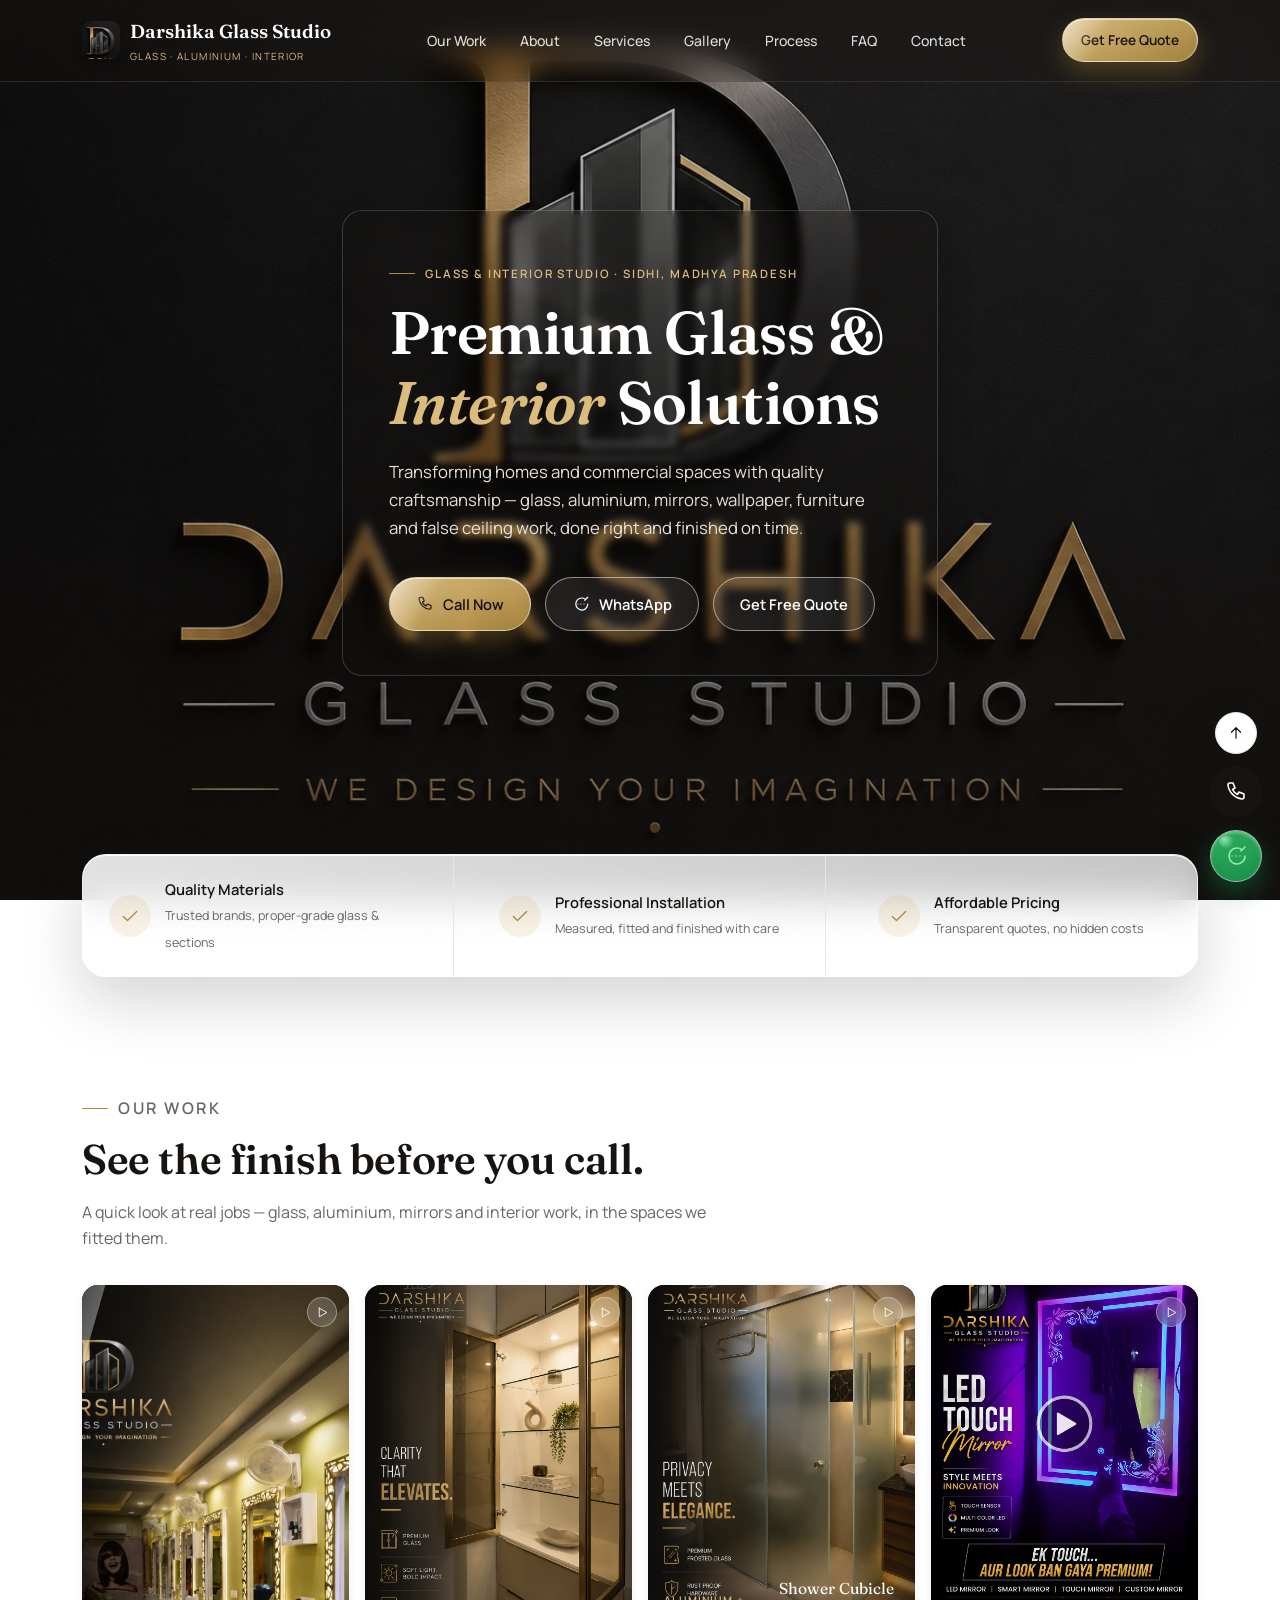
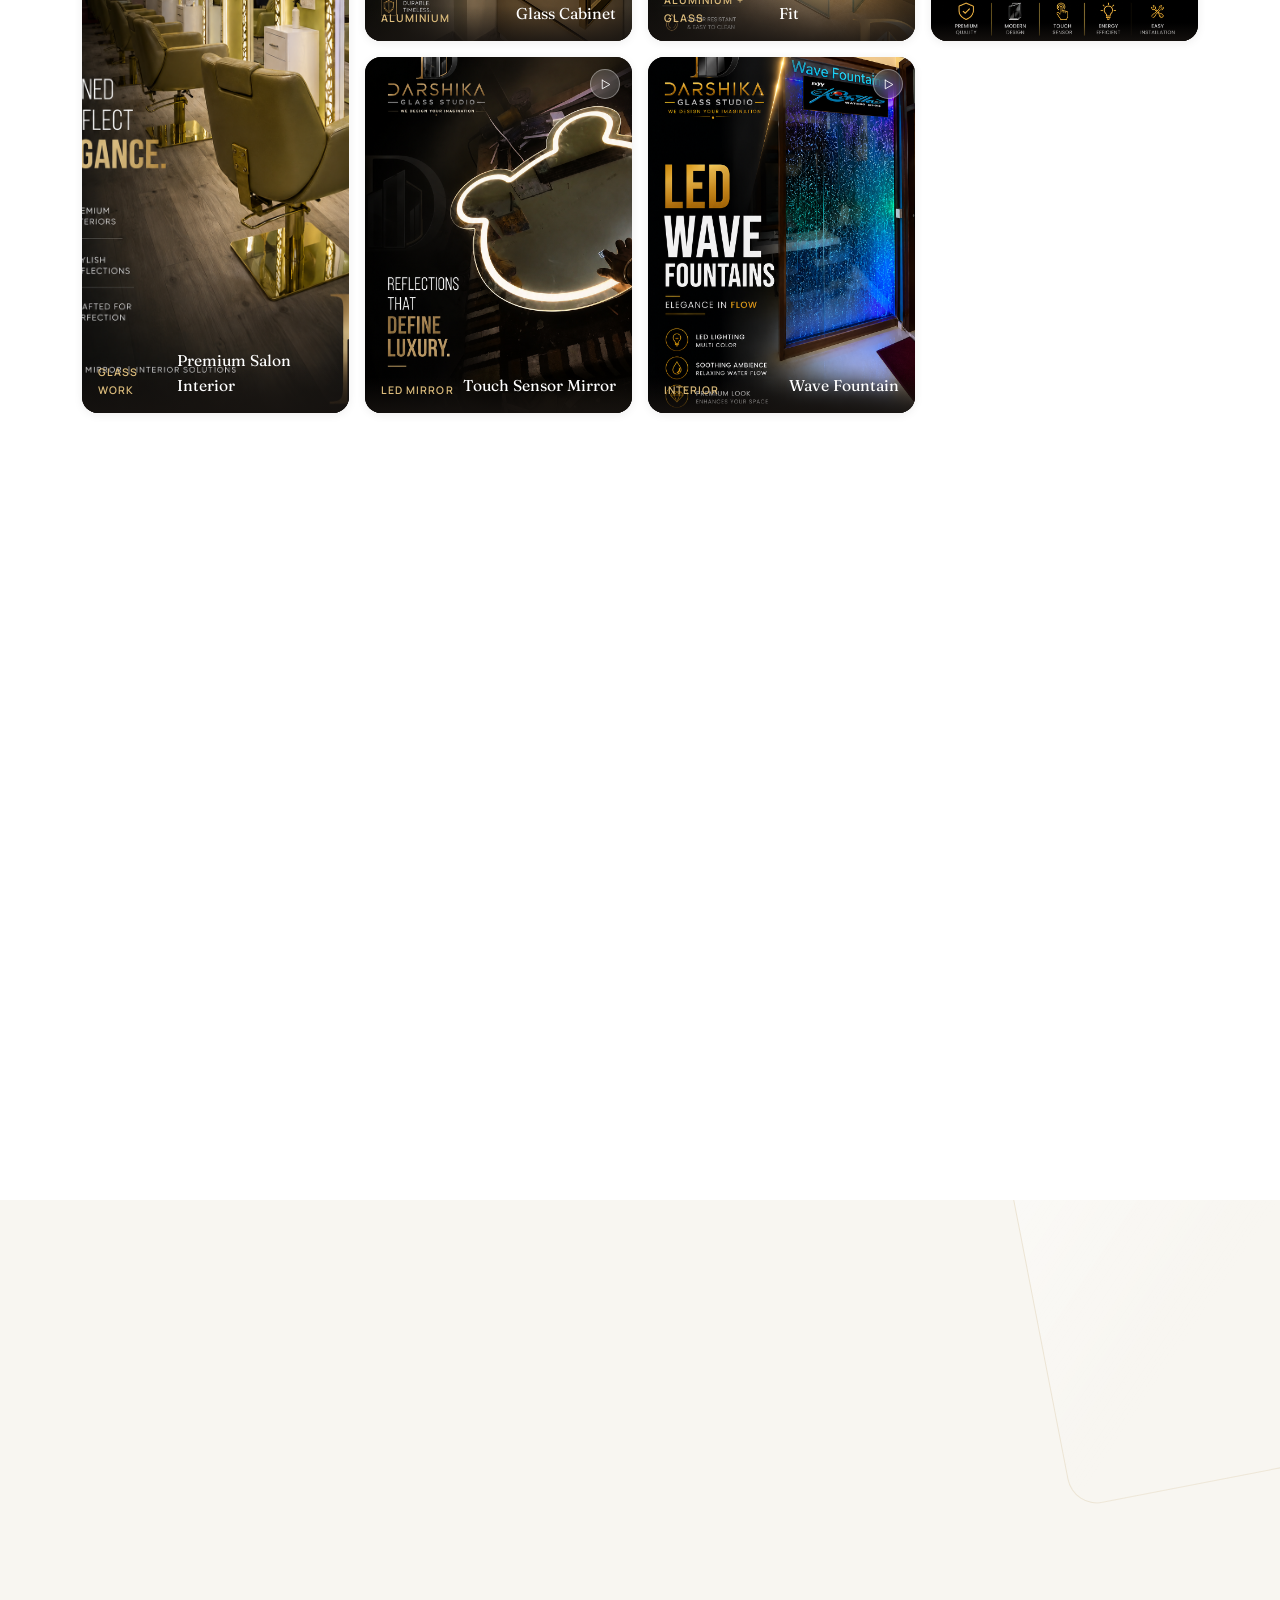
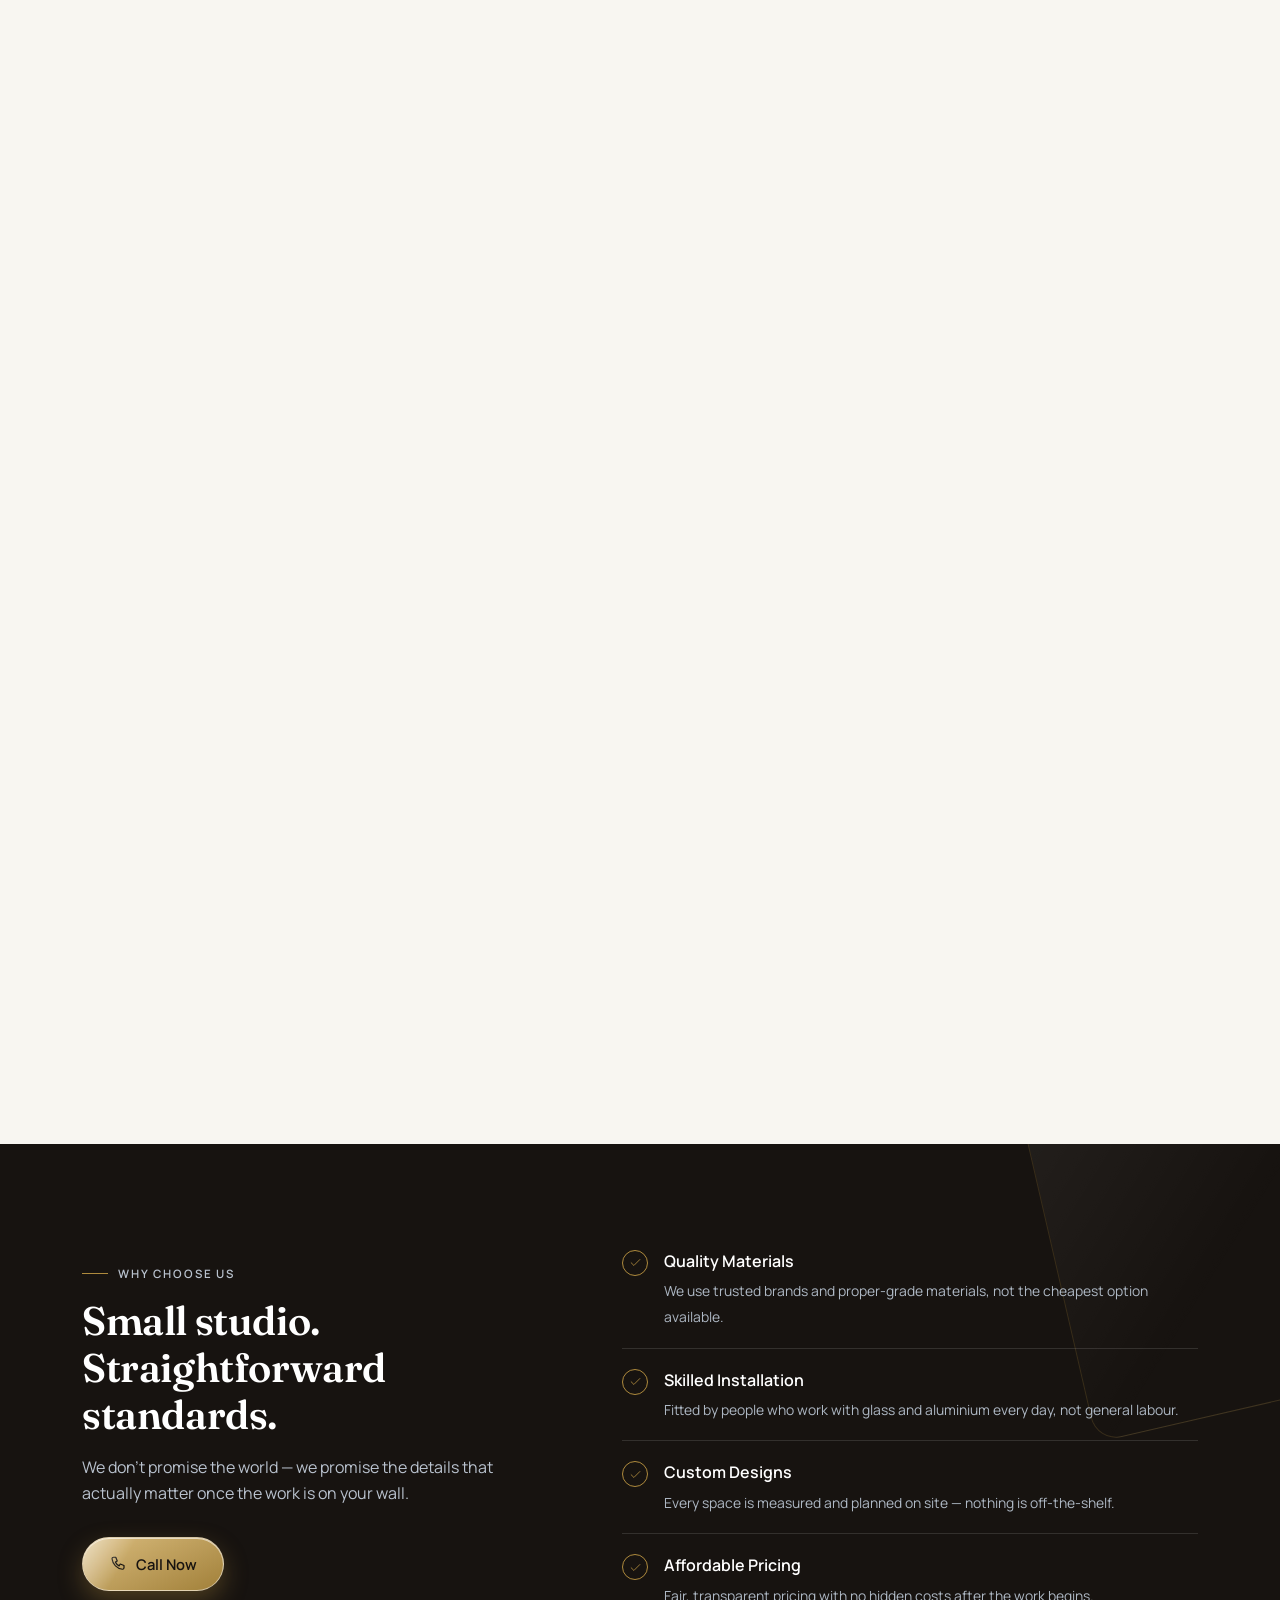
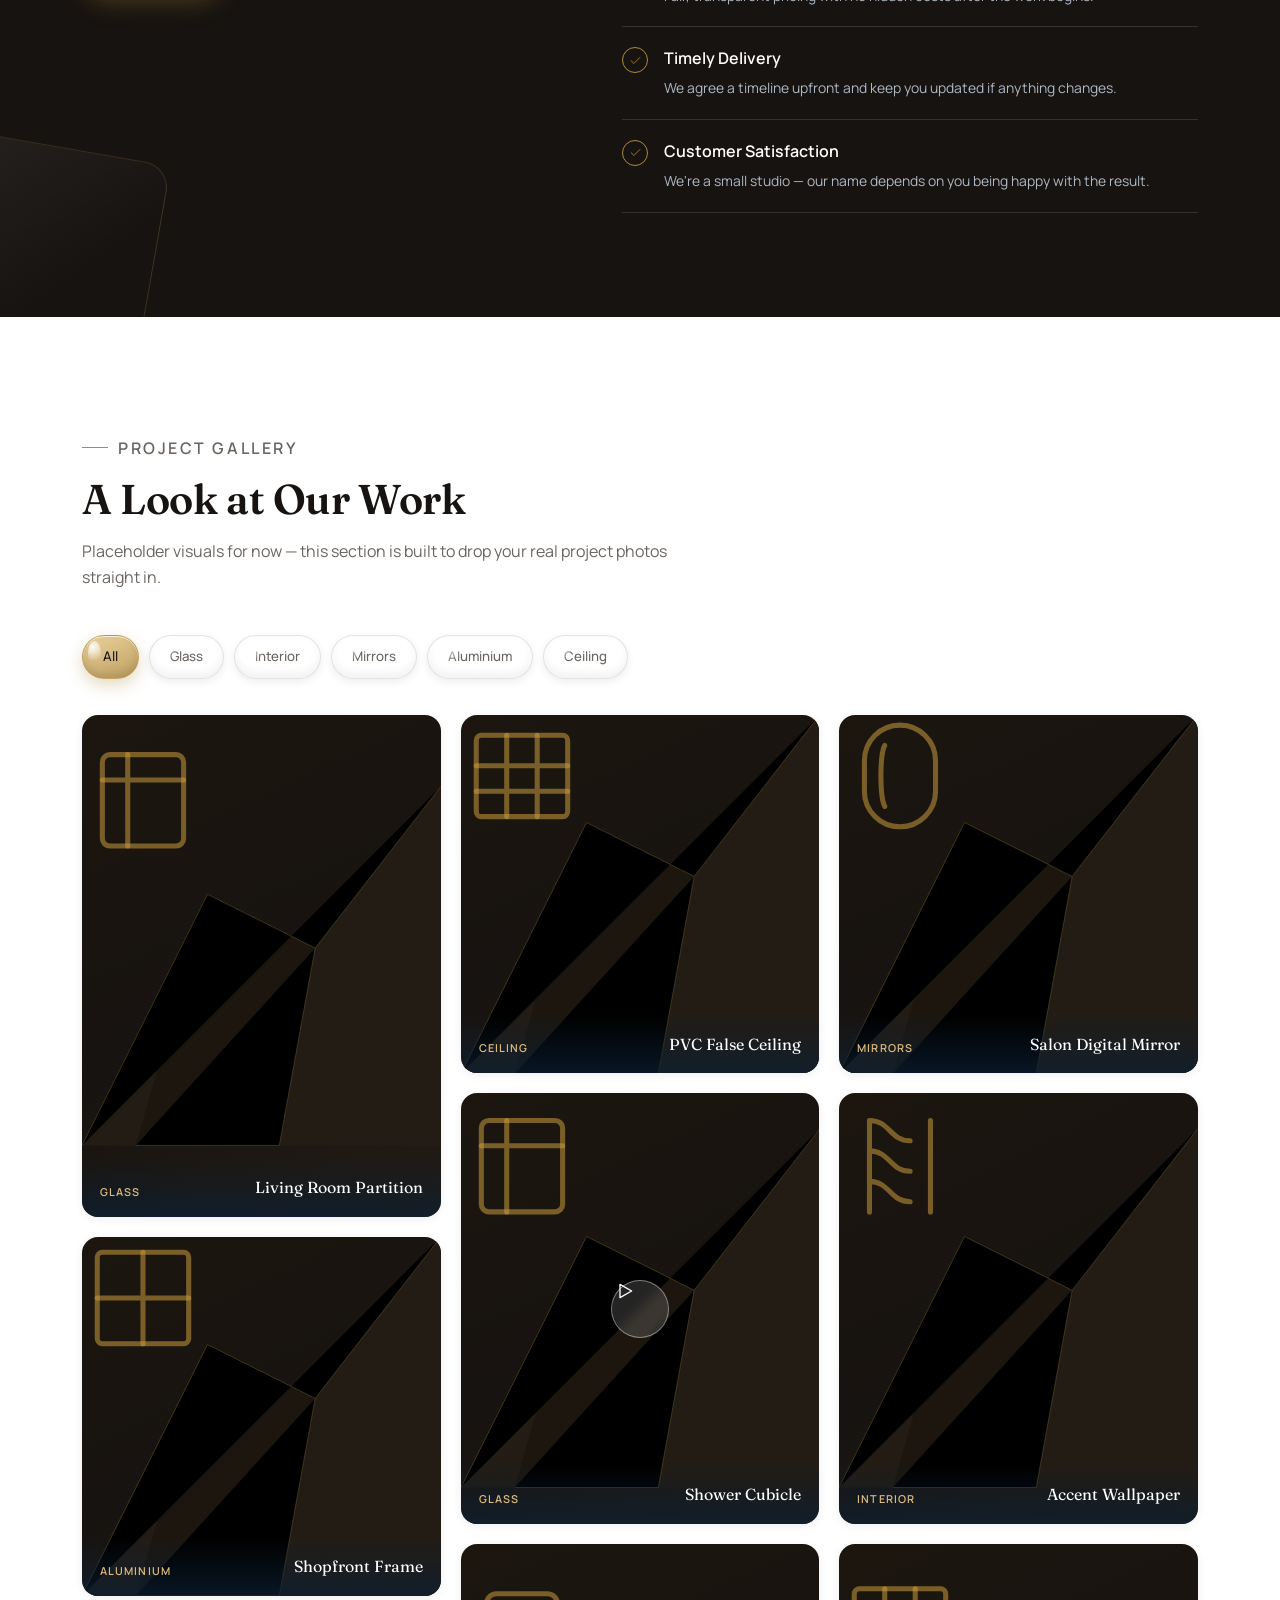
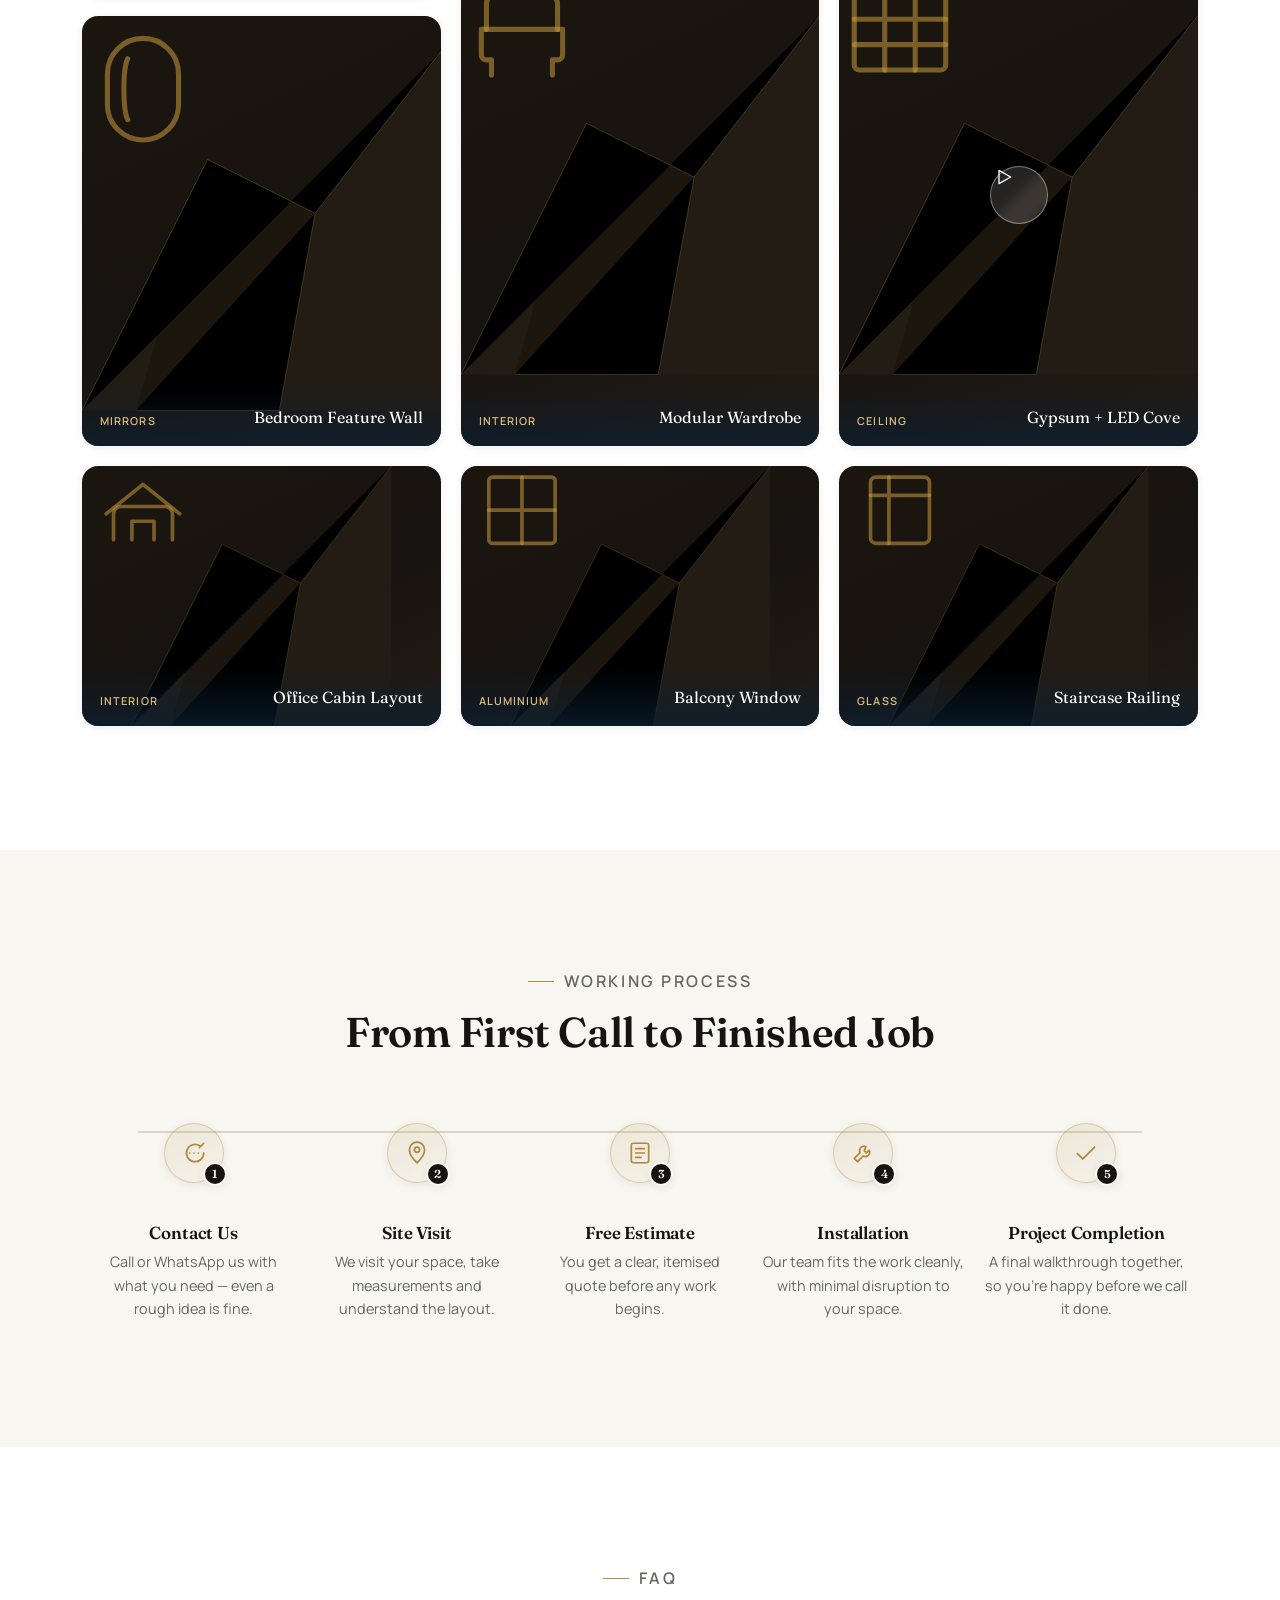
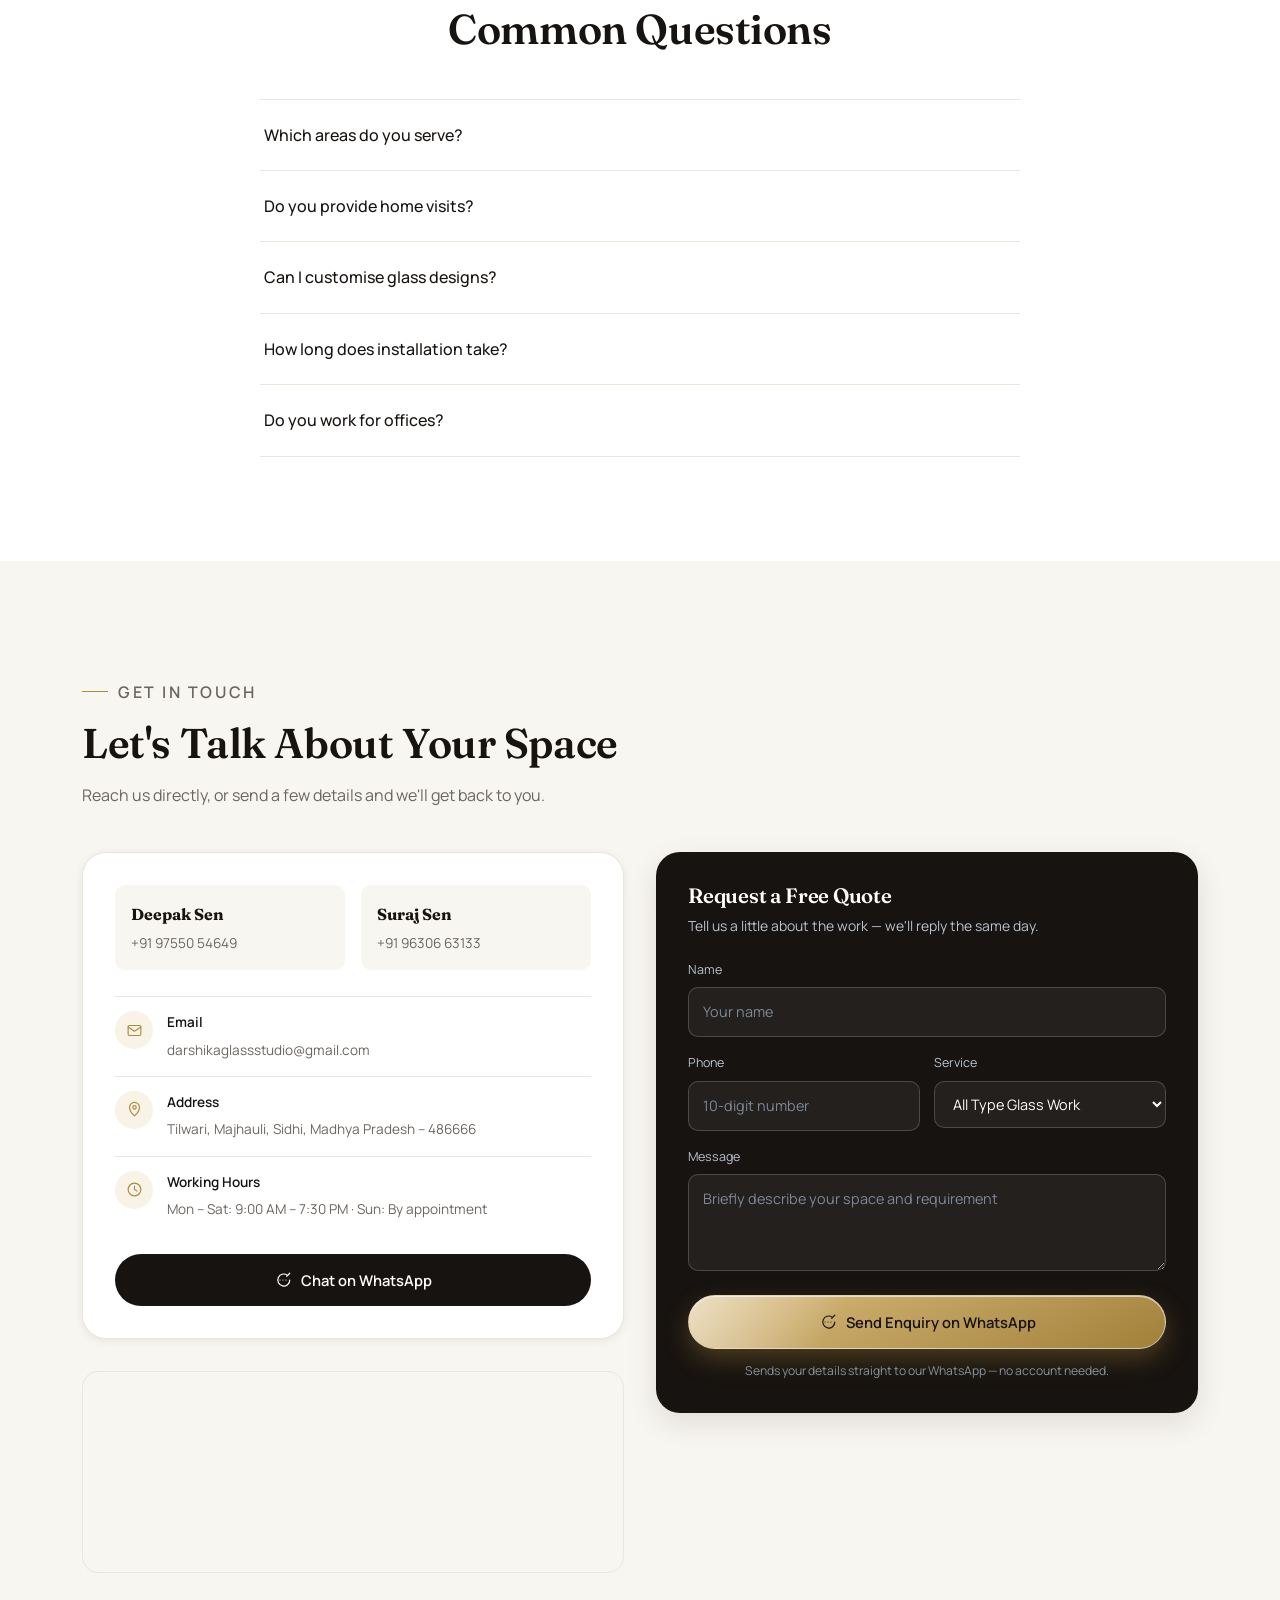
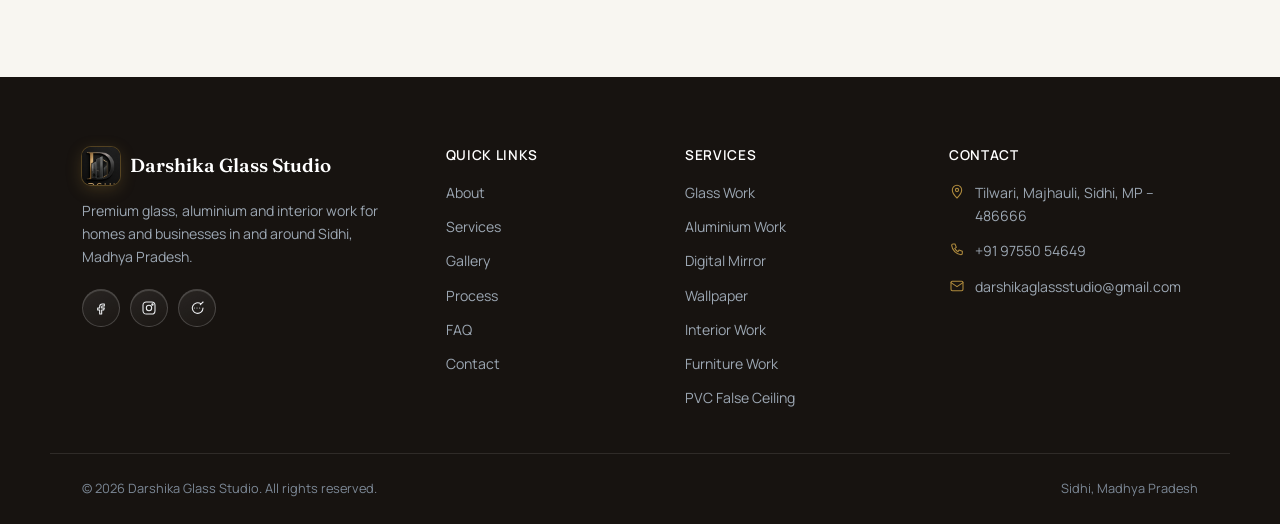
==== commit add5434f: "place videos to there place" ====
--- a/index (10).html
+++ b/index (10).html
@@ -1164,12 +1164,12 @@
   /* DEMO DATA — replace src paths with your real photos/clips in /assets/work/.
      type:'video' tiles need a poster (shown instantly) + a small mp4 (plays once visible). */
   var WORK = [
-    {type:'video', src:'assets/work/clip-1-web.mp4', poster:'assets/work/clip-1-poster.jpg', tag:'Glass Work', title:'Shower Cubicle Fit'}, 
-    {type:'image', src:'assets/work/photo-1.jpg', tag:'Interior', title:'Living Room Partition'},
-    {type:'image', src:'assets/work/photo-2.jpg', tag:'Aluminium', title:'Shopfront Frame'},
-    {type:'image', src:'assets/work/photo-3.jpg', tag:'Mirrors', title:'Bedroom Feature Wall'},
-    {type:'image', src:'assets/work/photo-4.jpg', tag:'Ceiling', title:'PVC False Ceiling'},
-    {type:'image', src:'assets/work/photo-5.jpg', tag:'Interior', title:'Modular Wardrobe'}
+    {type:'video', src:'assets/work/clip-1-web.mp4', poster:'assets/work/clip-1-poster.png', tag:'Glass Work', title:'Premium Salon Interior'}, 
+    {type:'video', src:'assets/work/clip-2-web.mp4', poster:'assets/work/clip-2-poster.png', tag:'Aluminium', title:'Glass Cabinet'},
+    {type:'video', src:'assets/work/clip-3-web.mp4', poster:'assets/work/clip-3-poster.png', tag:'Aluminium + glass', title:'Shower Cubicle Fit'},
+    {type:'video', src:'assets/work/clip-4-web.mp4', poster:'assets/work/clip-4-poster.png', tag:'', title:''},
+    {type:'video', src:'assets/work/clip-5-web.mp4', poster:'assets/work/clip-5-poster.png', tag:'LED Mirror', title:'Touch Sensor Mirror'},
+    {type:'video', src:'assets/work/clip-6-web.mp4', poster:'assets/work/clip-6-poster.png', tag:'Interior', title:'Wave Fountain'}
   ];
 
   var GALLERY = [
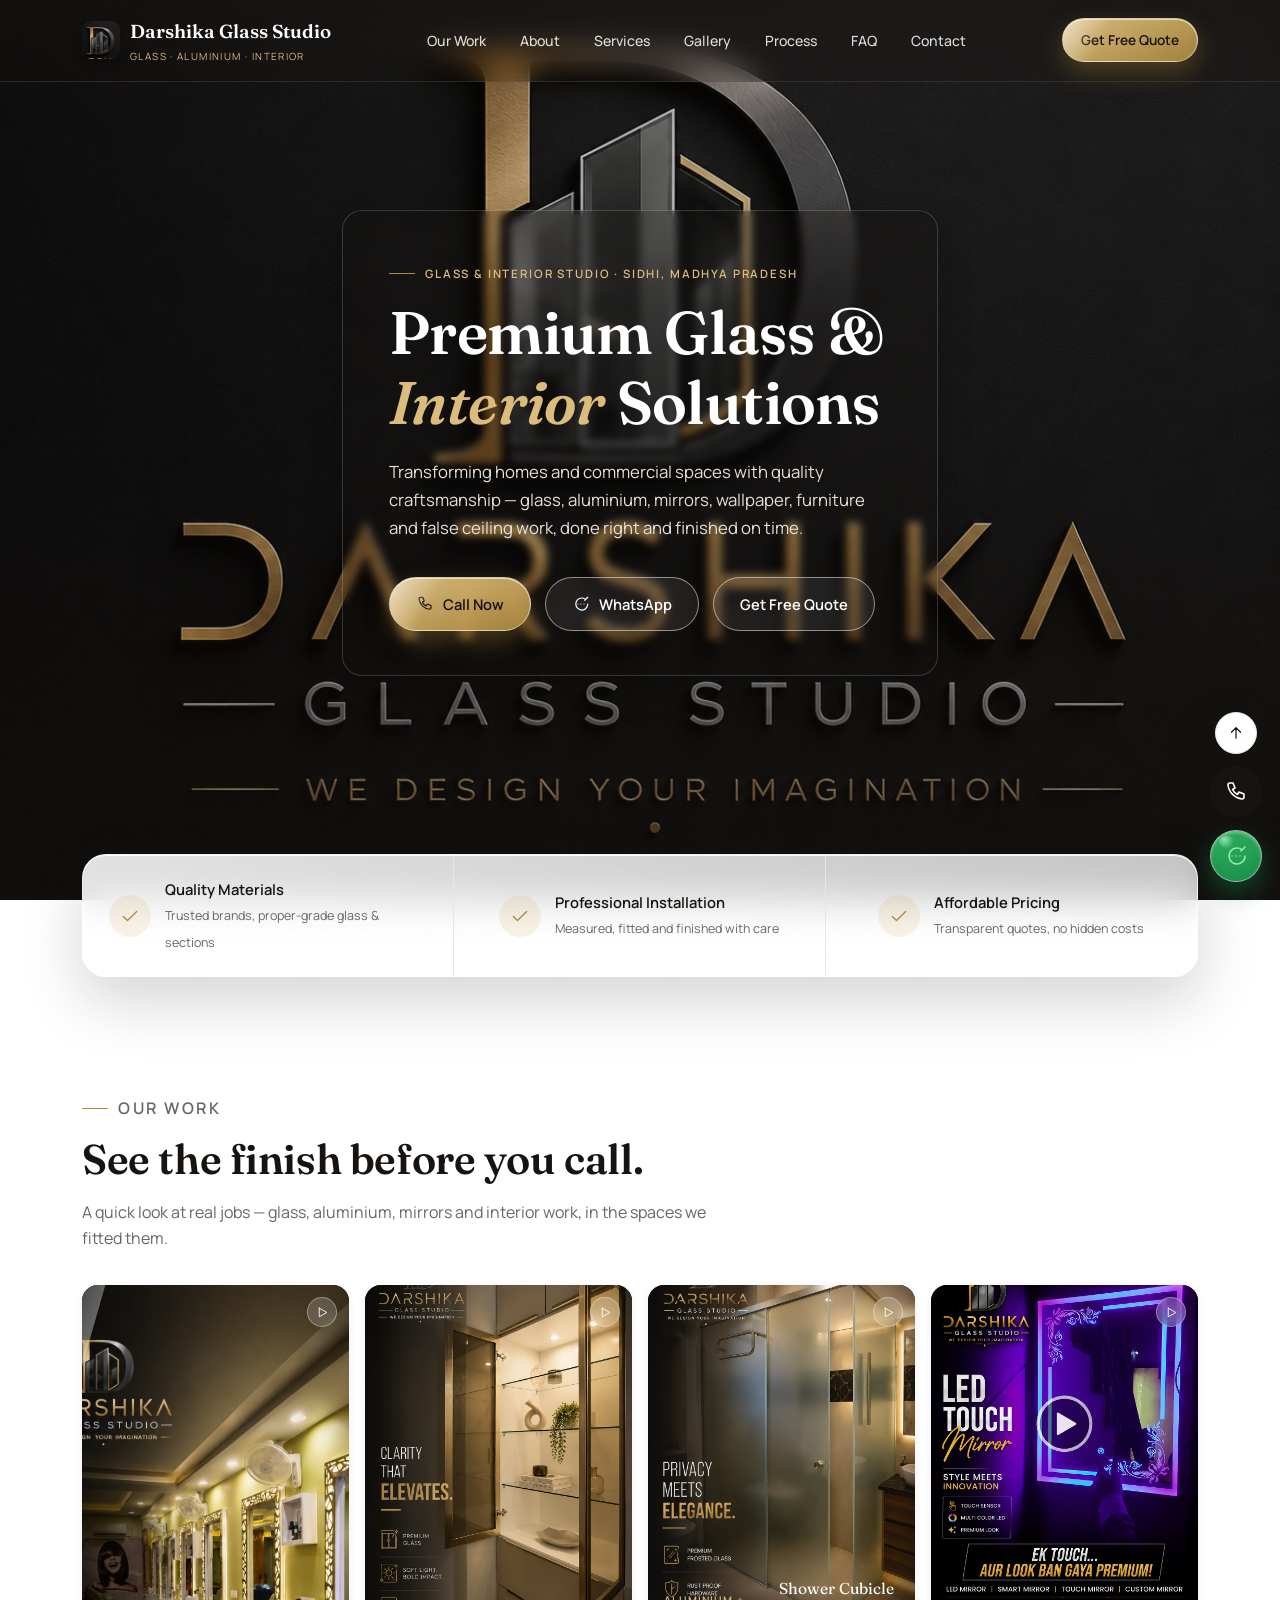
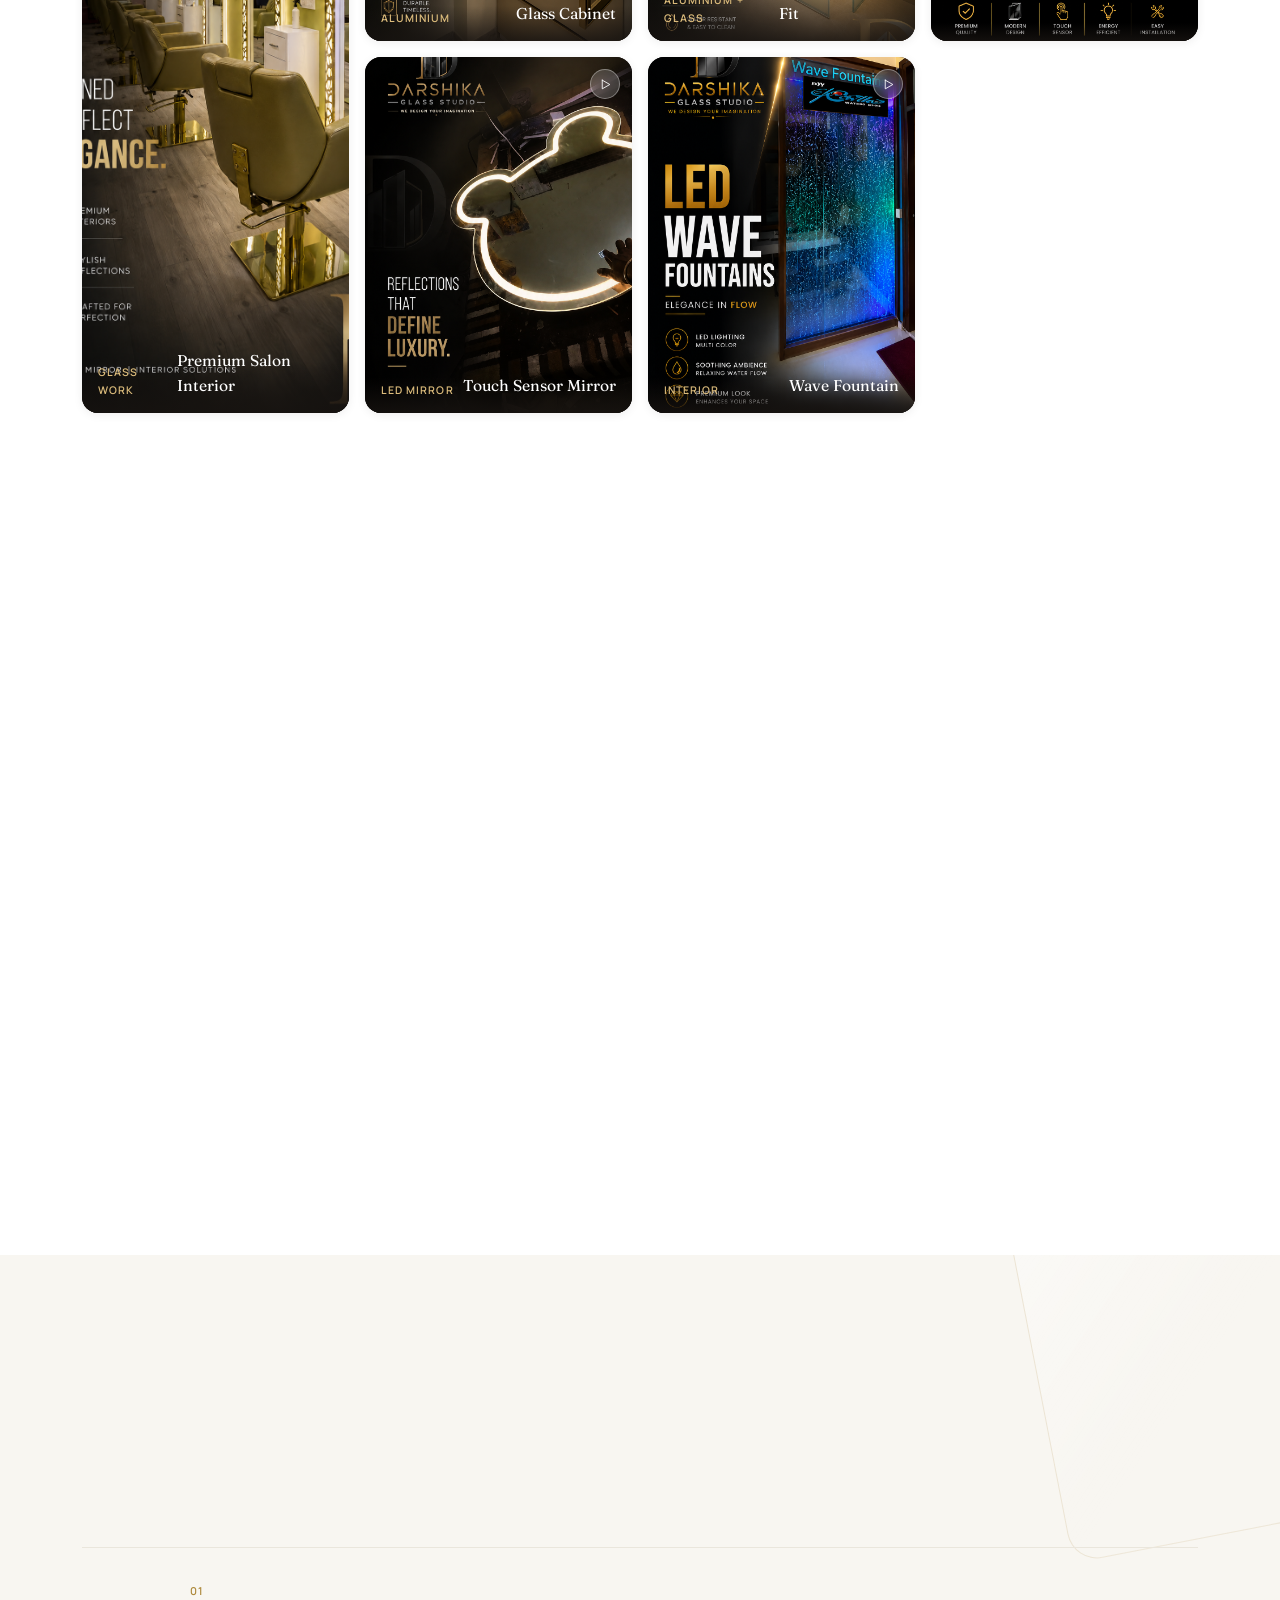
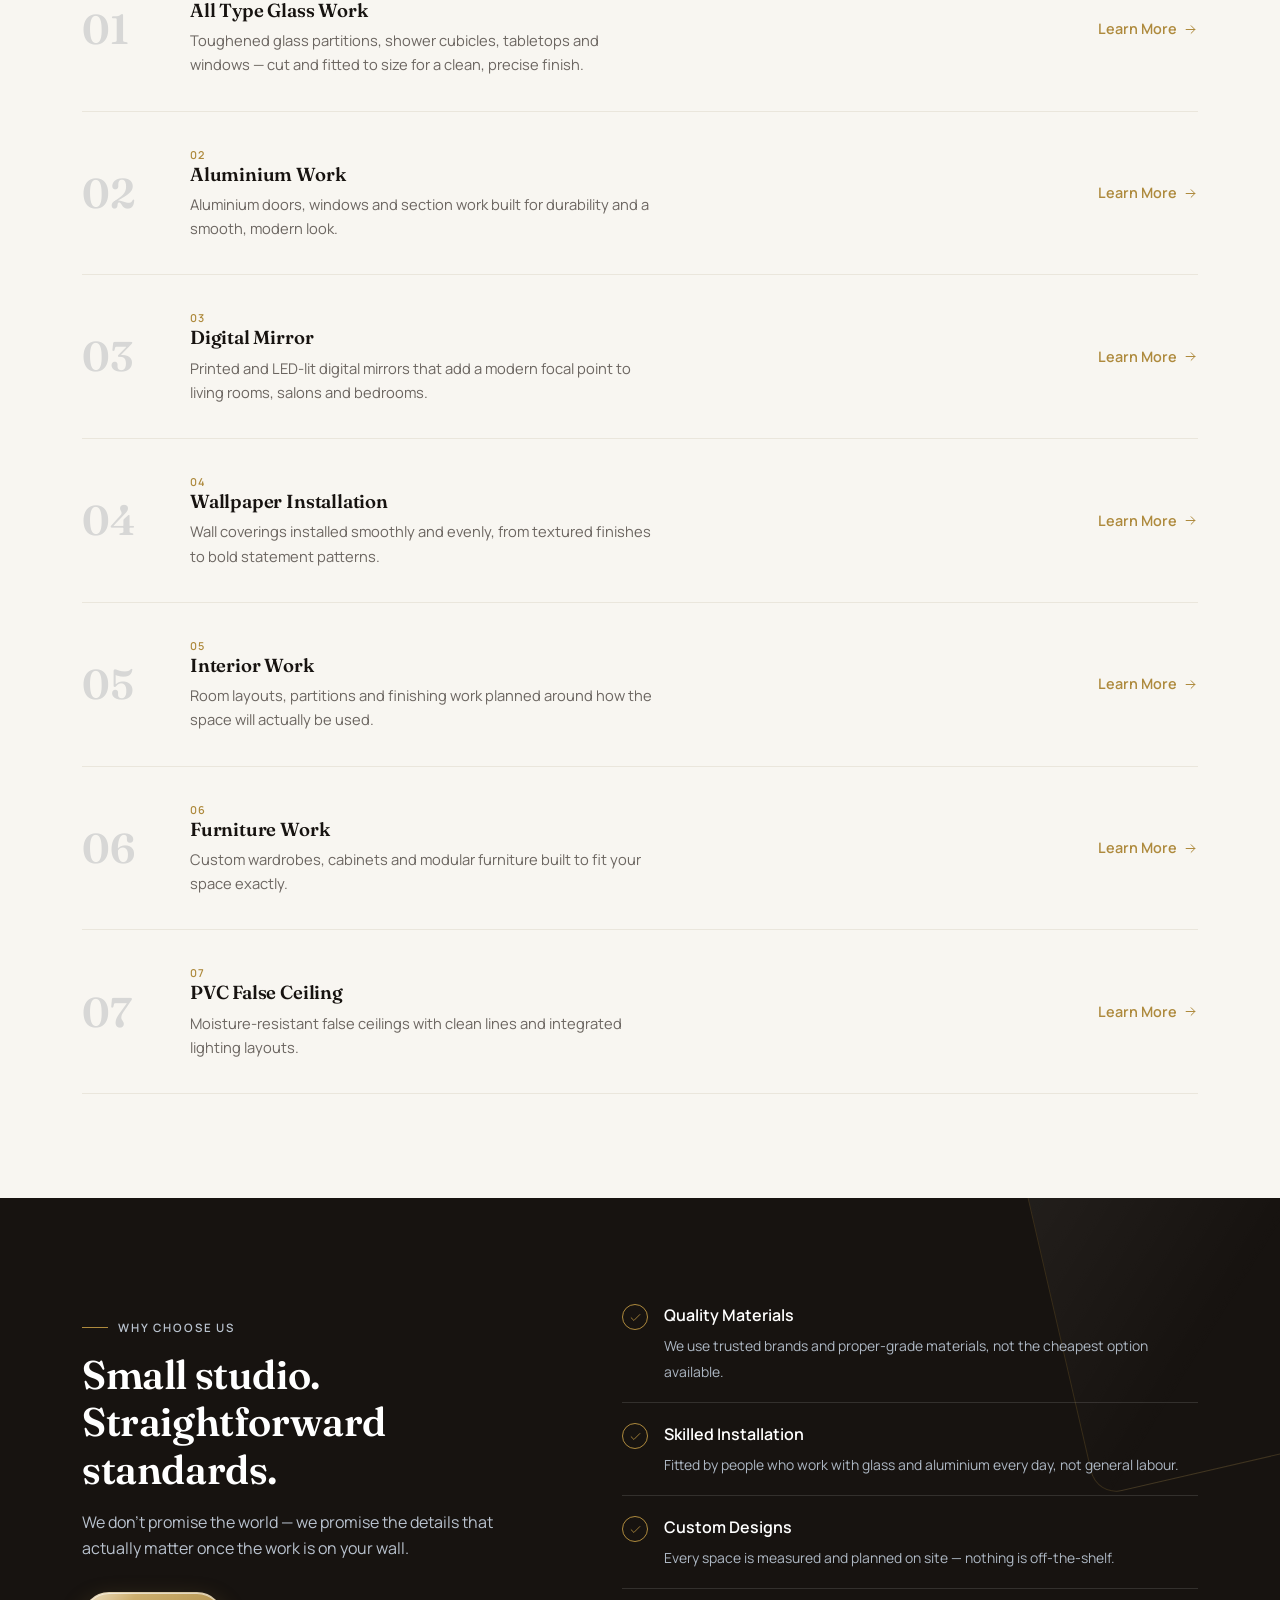
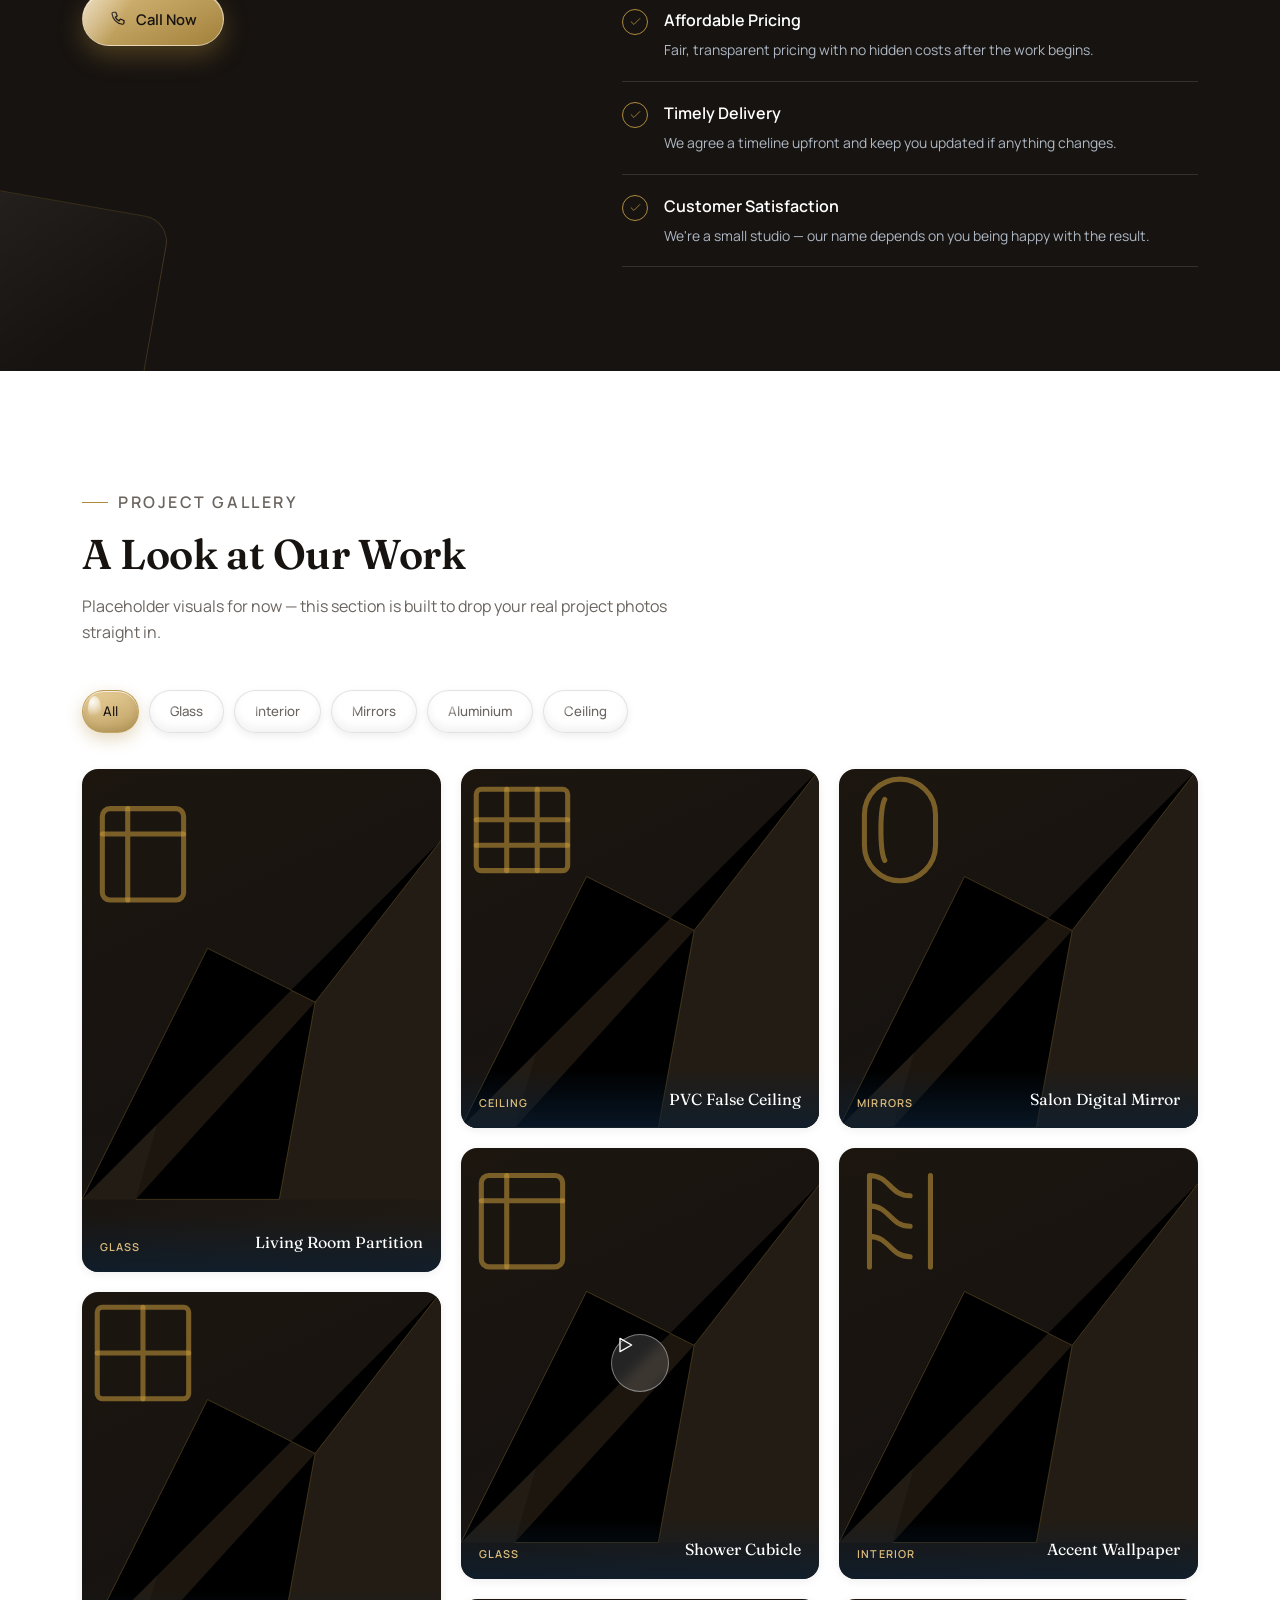
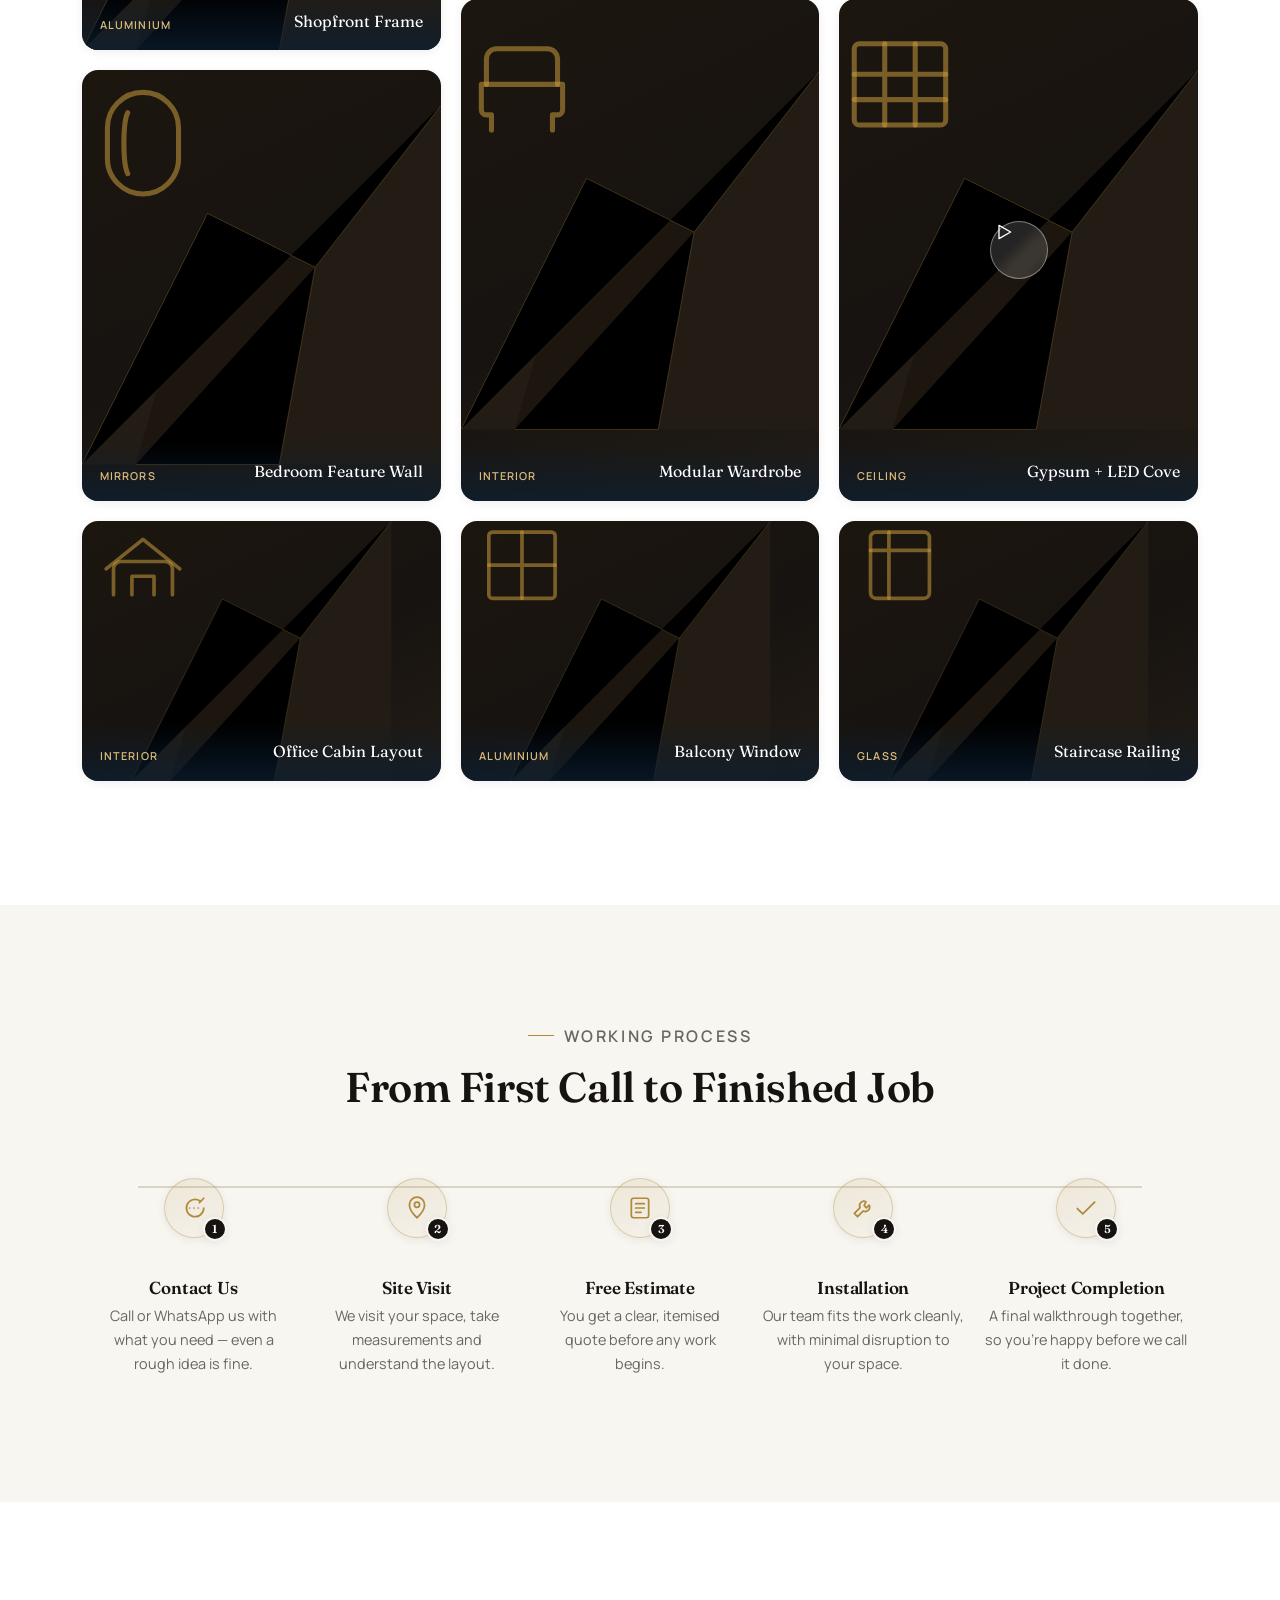
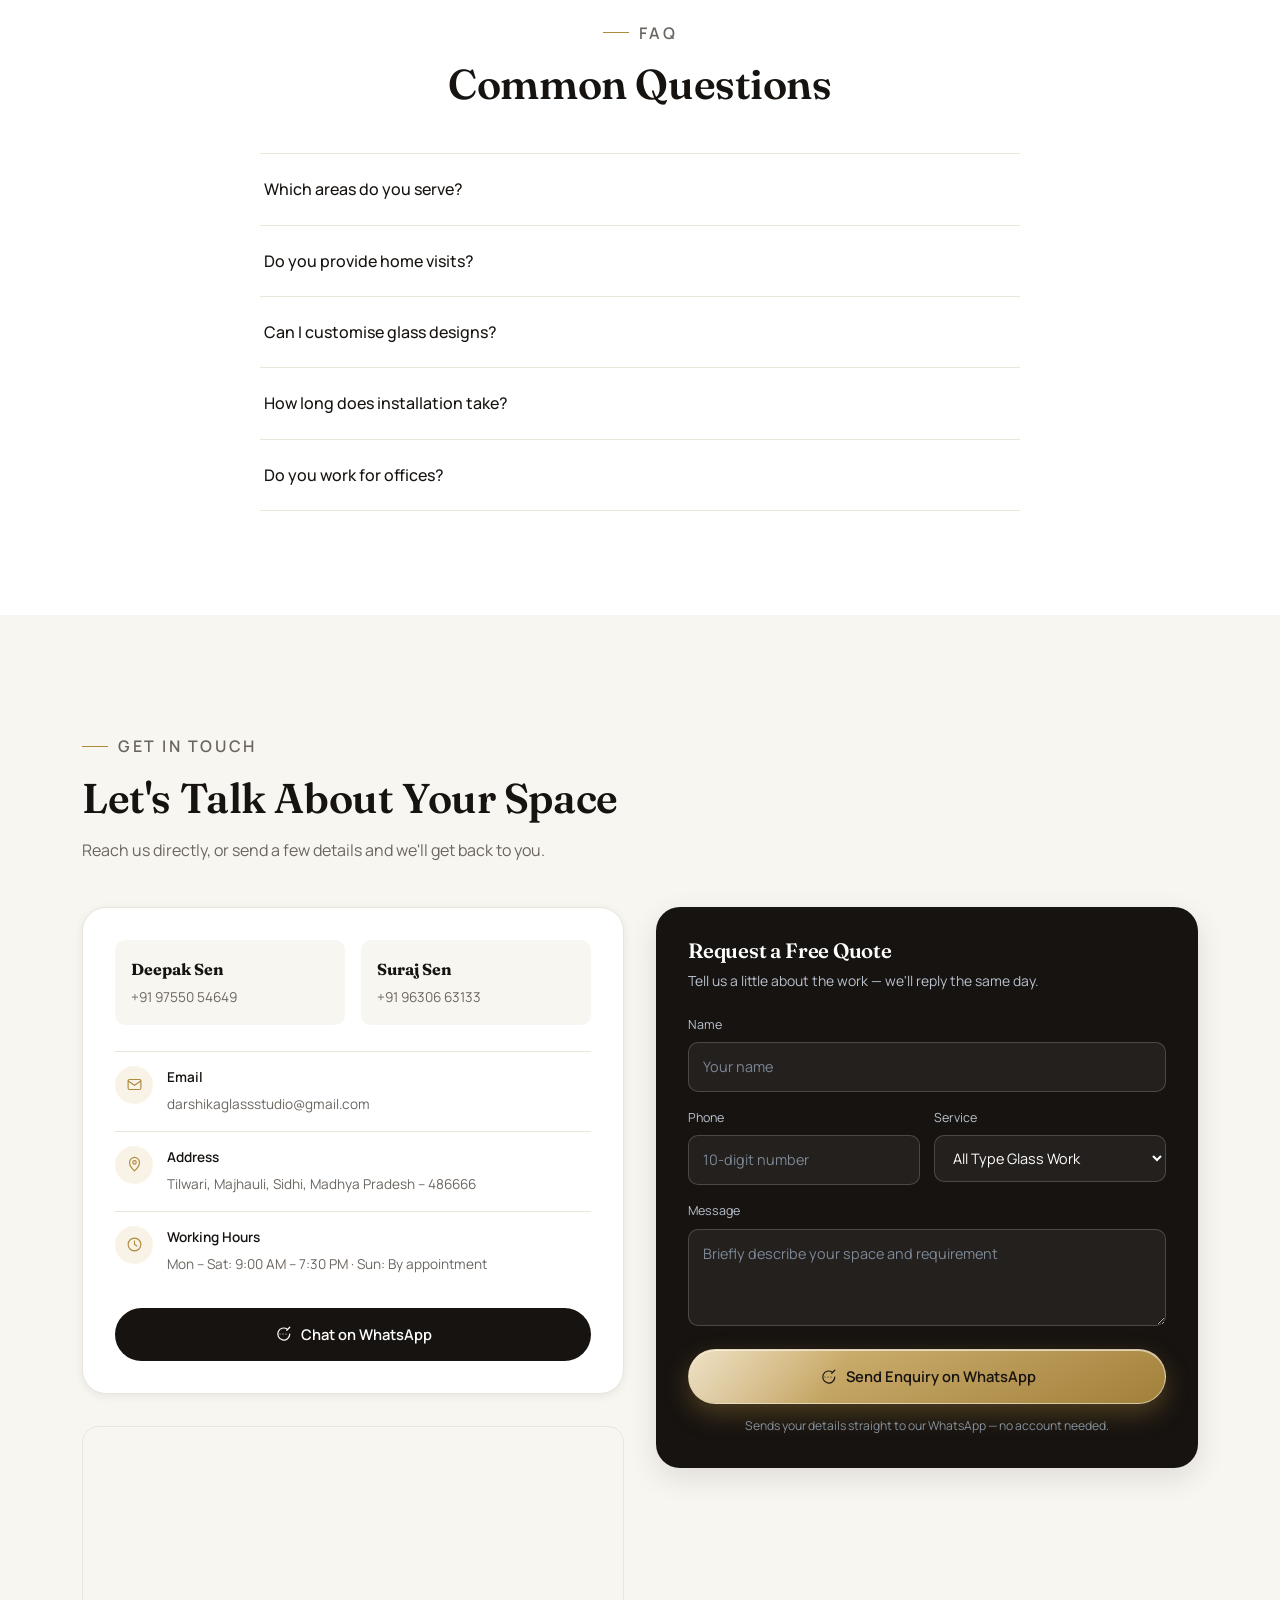
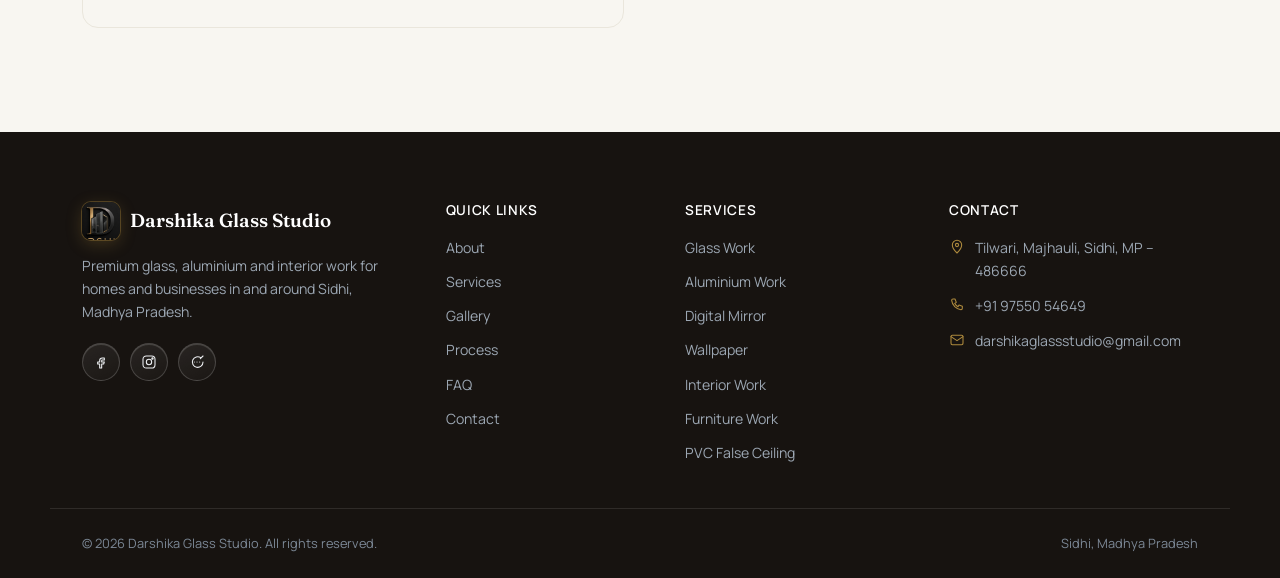
==== commit 1b866bf6: "some minor changes." ====
--- a/index (10).html
+++ b/index (10).html
@@ -854,7 +854,7 @@
 <!-- ============================= ABOUT ============================= -->
 <section class="section" id="about">
   <div class="container about-grid">
-    <div class="about-visual reveal">
+    <!-- <div class="about-visual reveal">
       <div class="glass-pane p1" aria-hidden="true"></div>
       <div class="glass-pane p2" aria-hidden="true"></div>
       <div class="facet-tile">
@@ -864,8 +864,8 @@
           <g stroke="#AE8A3D" stroke-opacity="0.4" stroke-width="1"><path d="M0 300L160 80L260 140L400 0"/><path d="M90 300L210 300L260 140"/></g>
         </svg>
         <div class="glyph"><svg class="icon" aria-hidden="true"><use href="#i-interior"/></svg></div>
-      </div>
-    </div>
+      </div> 
+    </div> -->
     <div class="about-text reveal">
       <p class="eyebrow">About the Studio</p>
       <h2>Built on craftsmanship, run like a workshop.</h2>
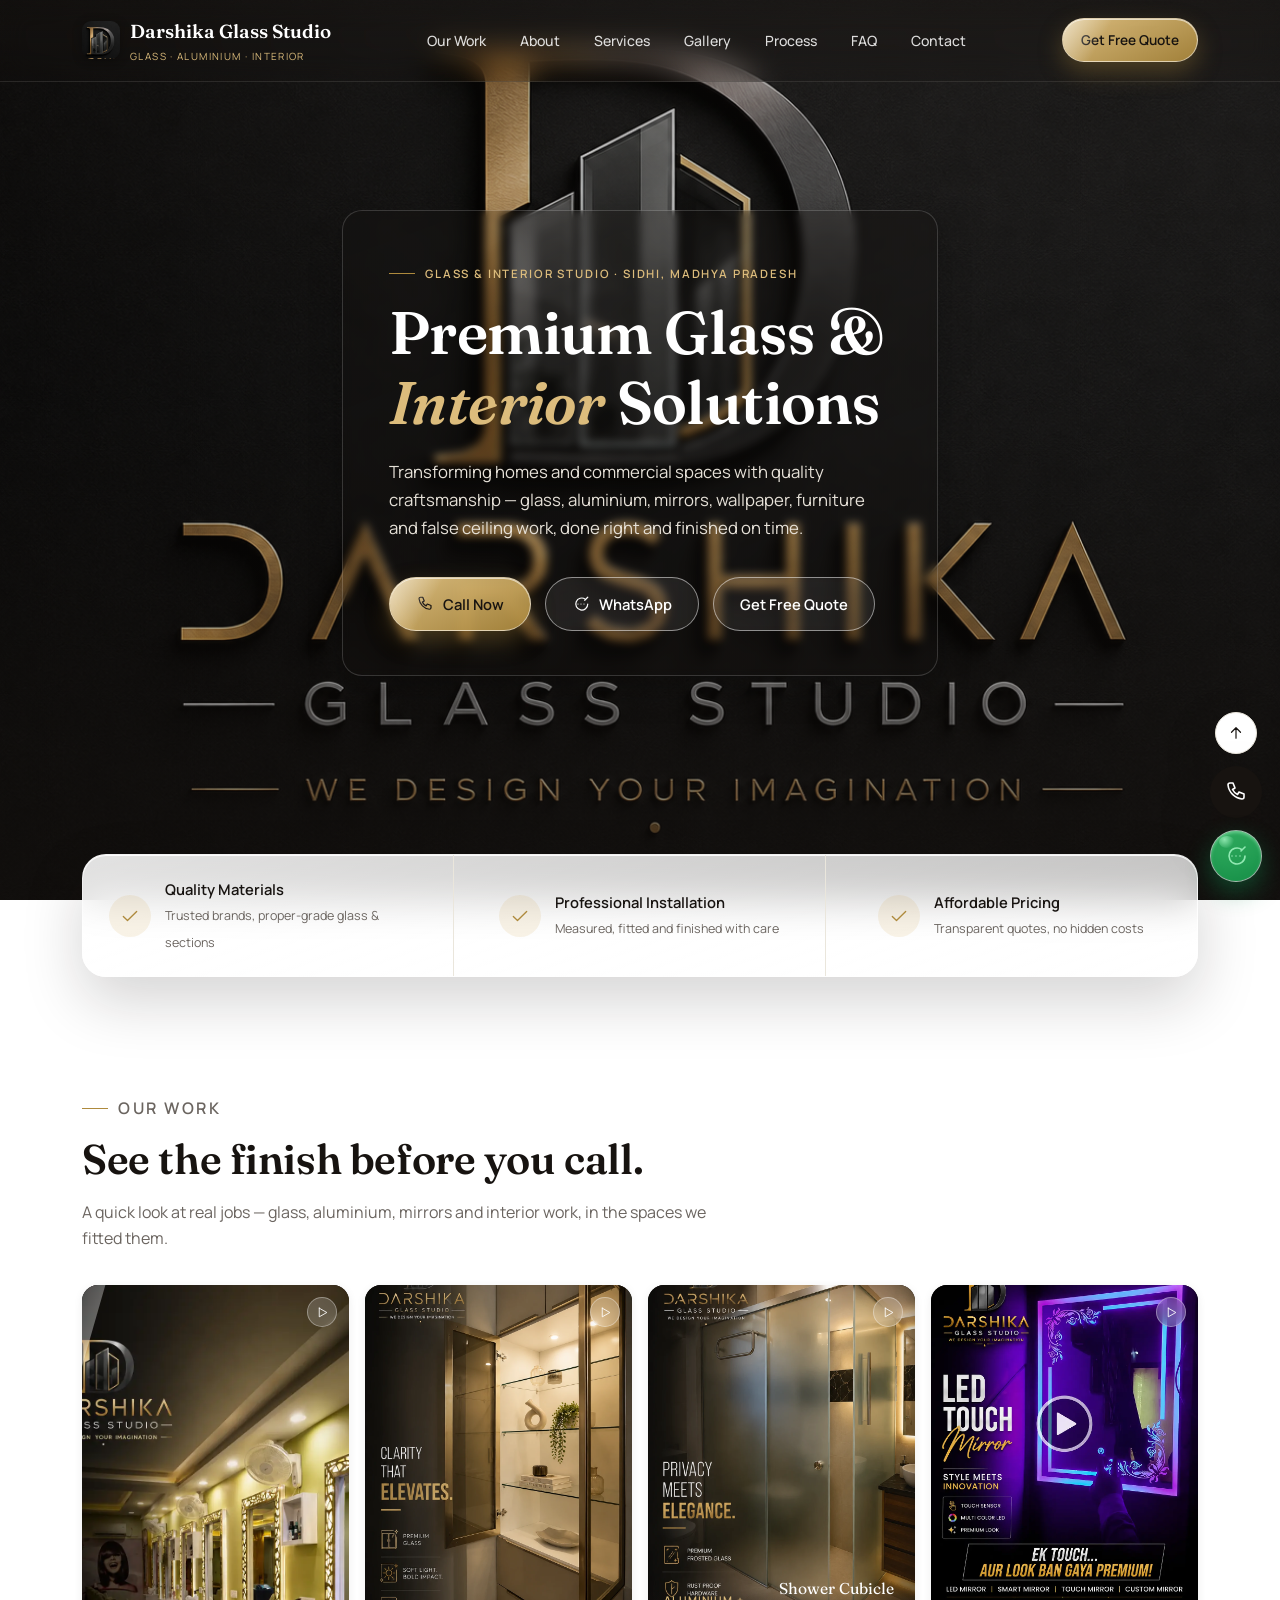
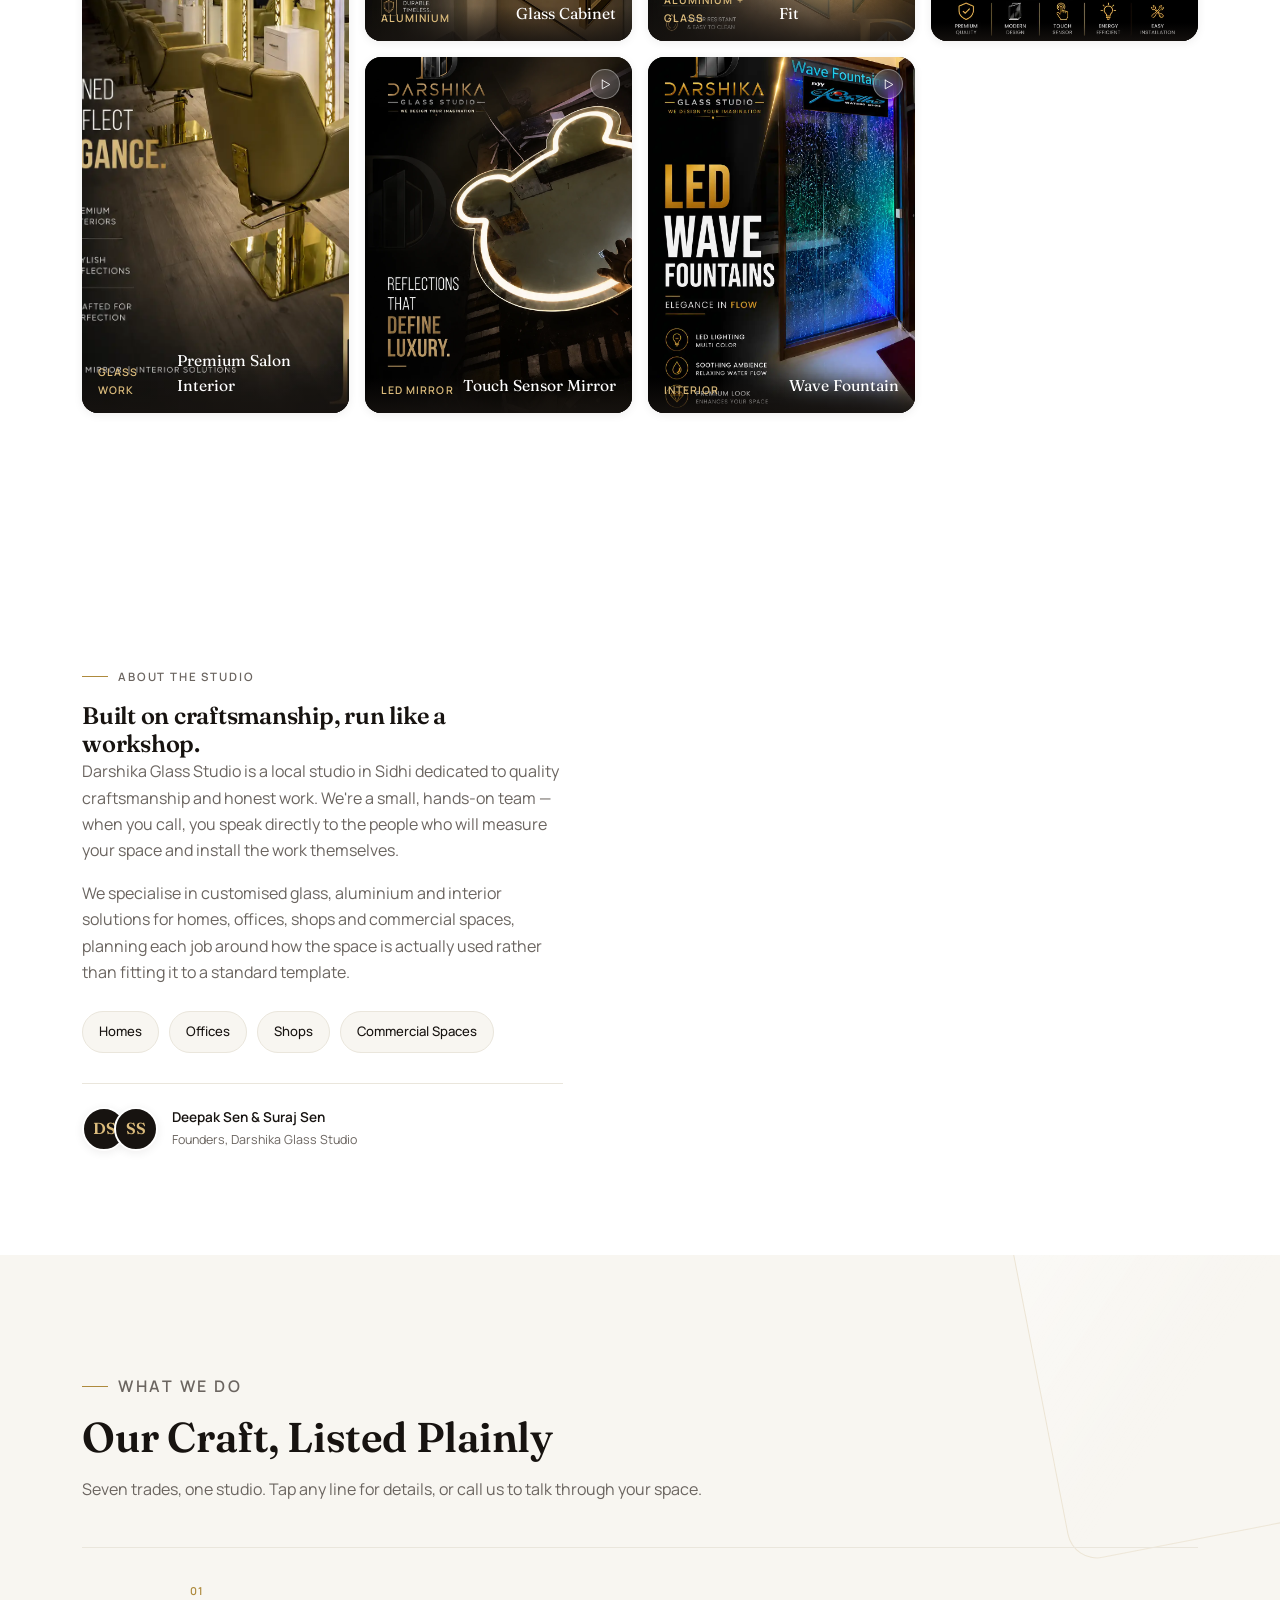
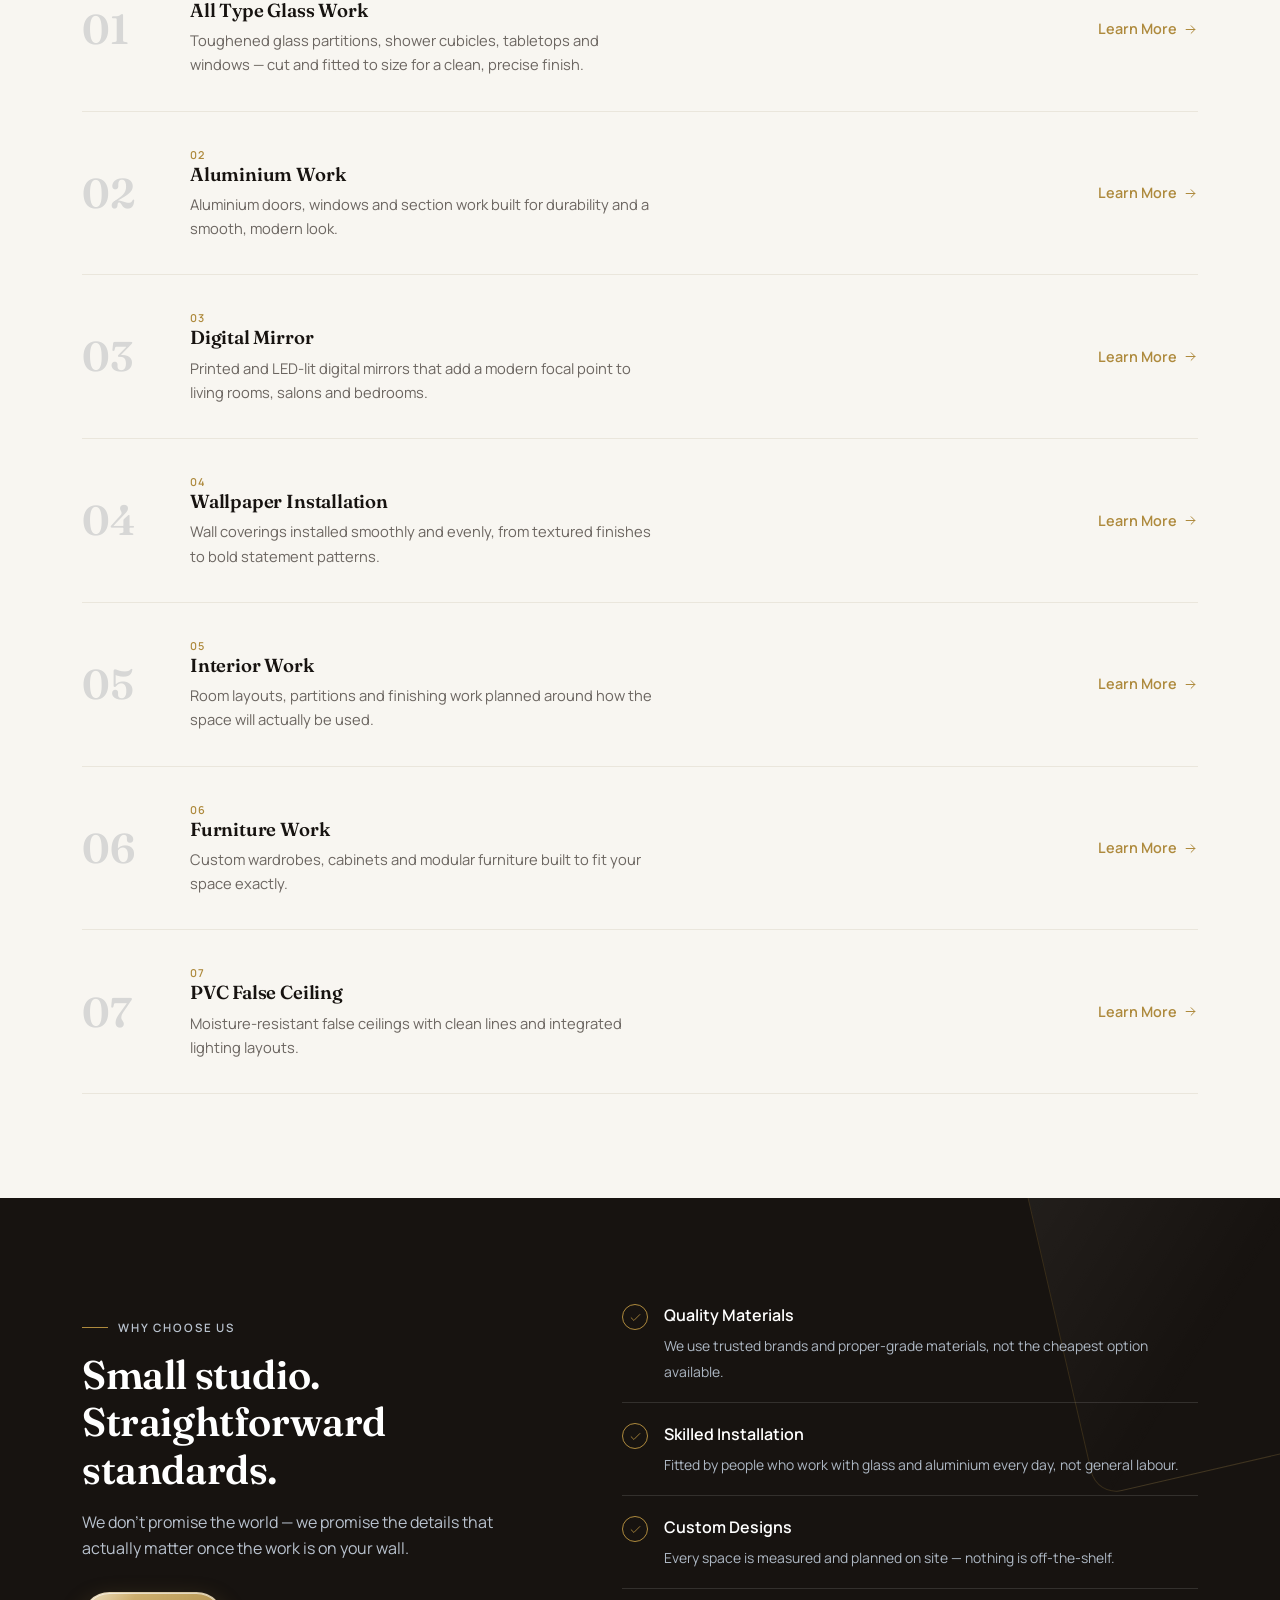
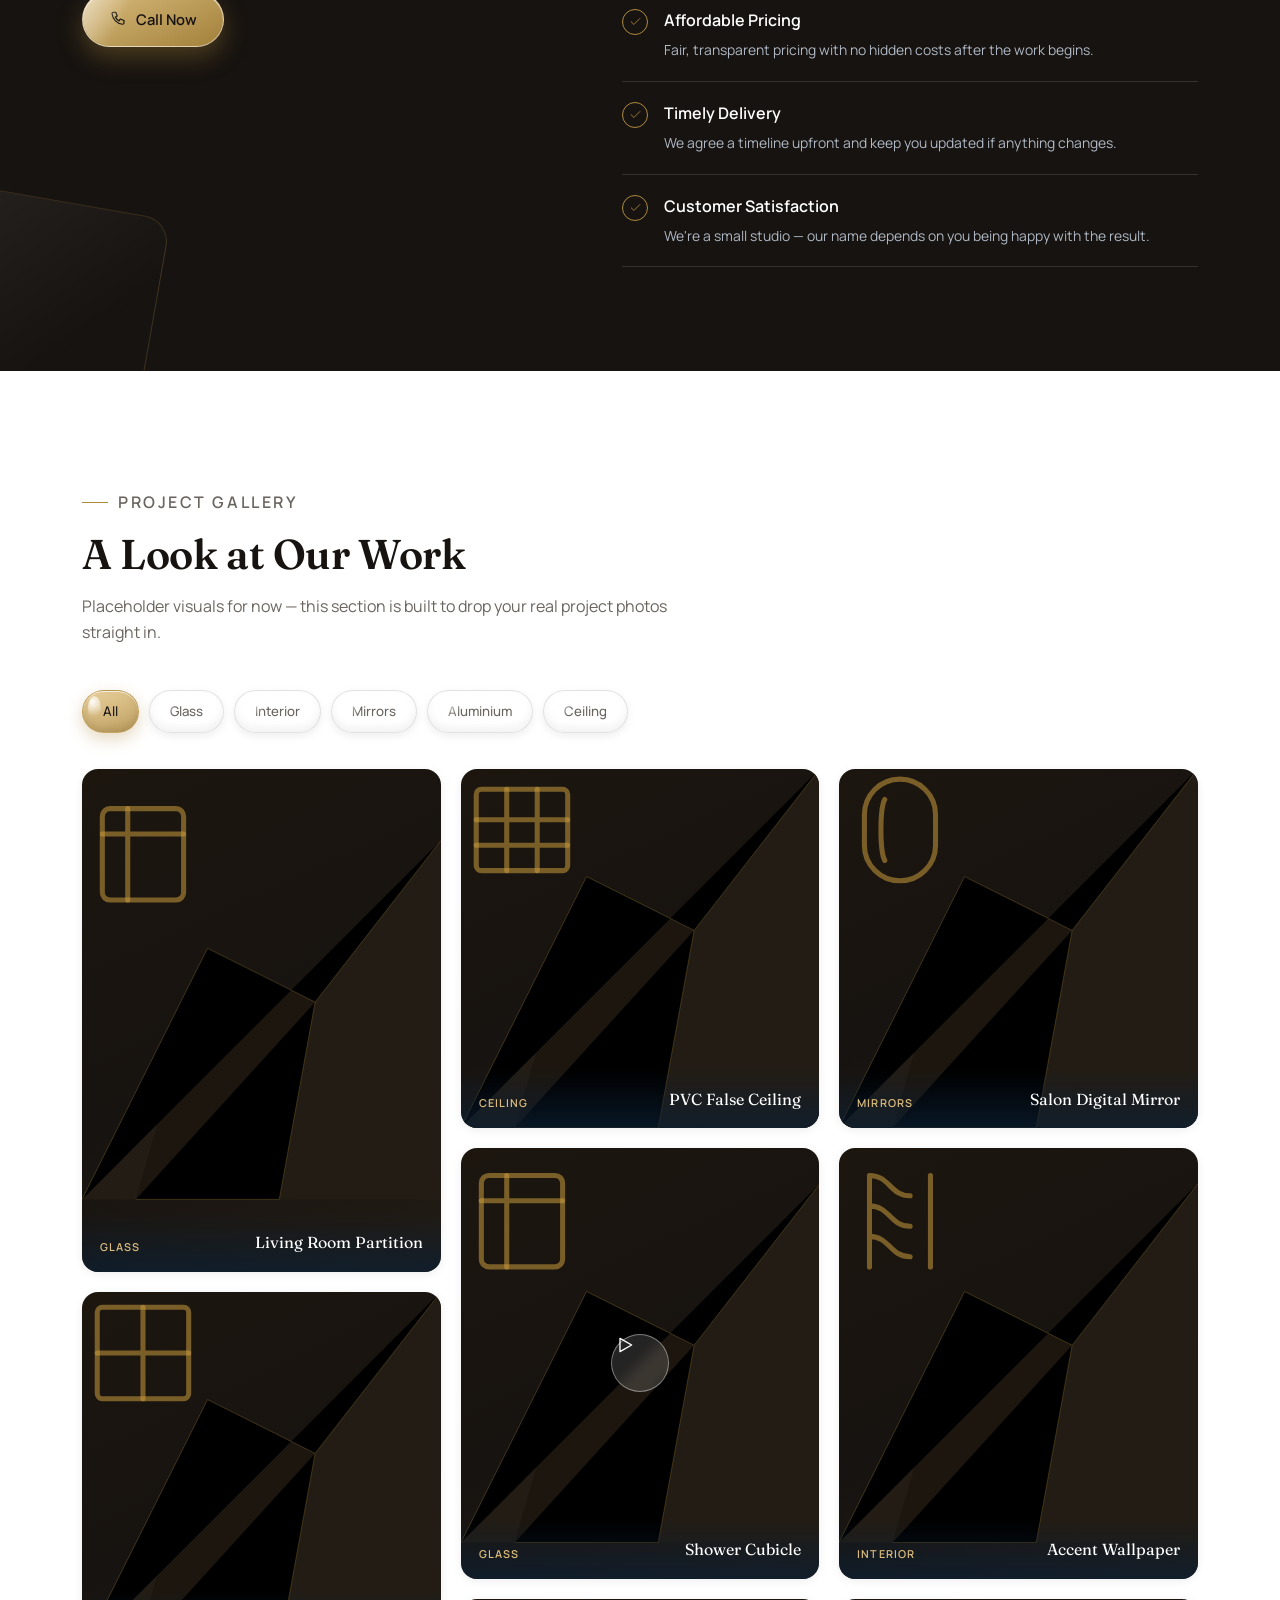
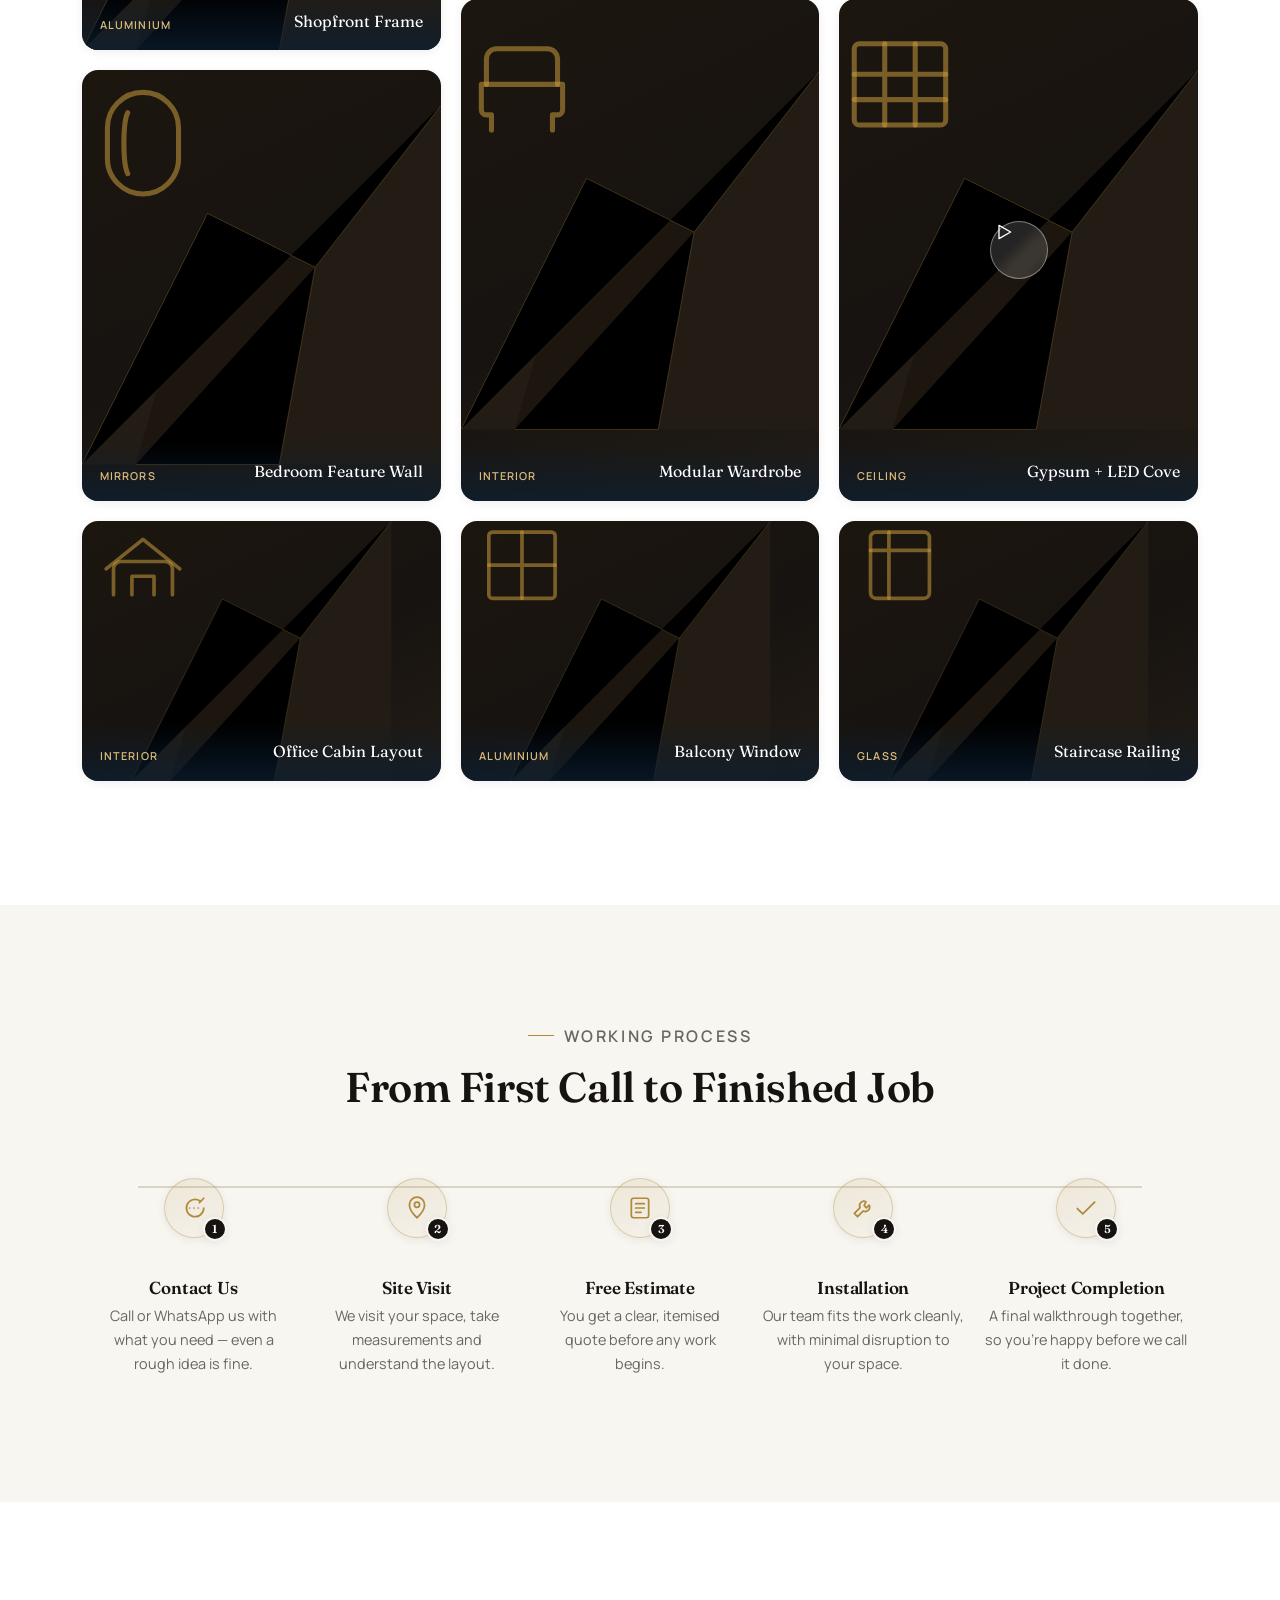
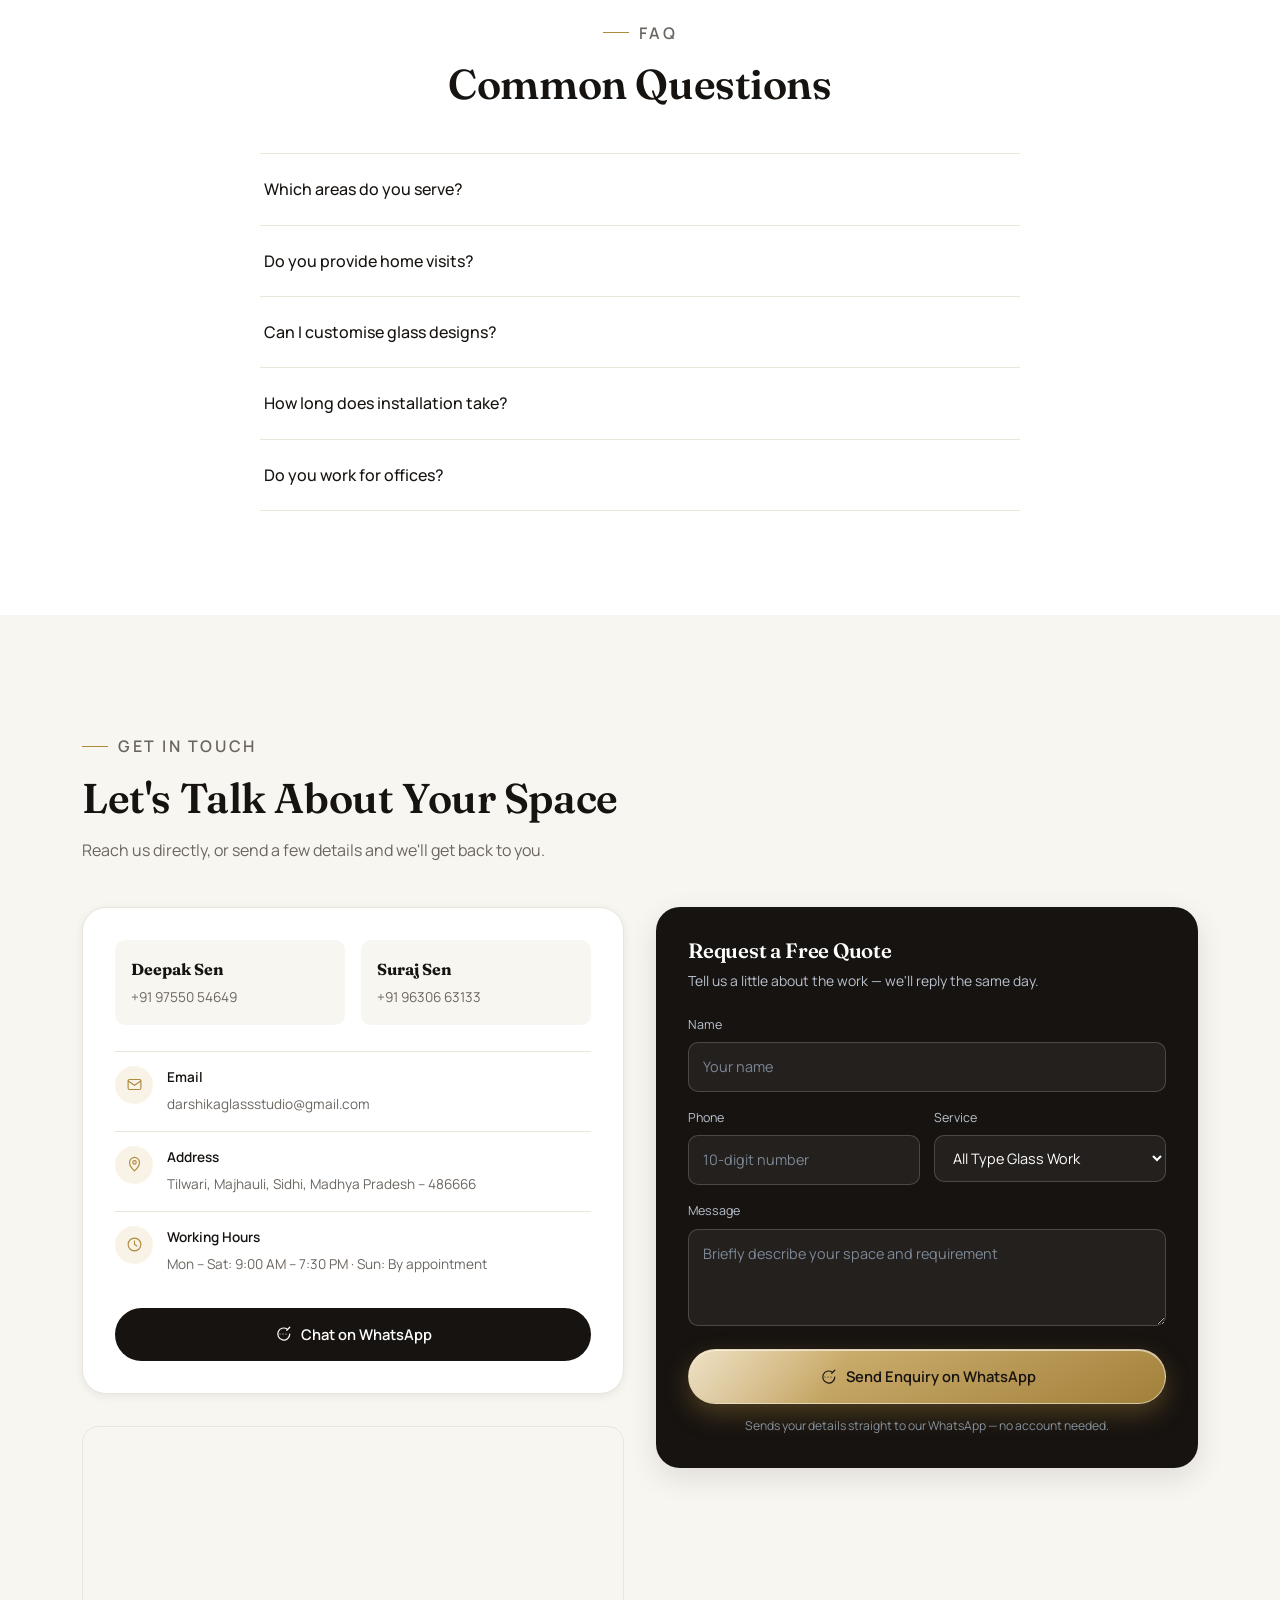
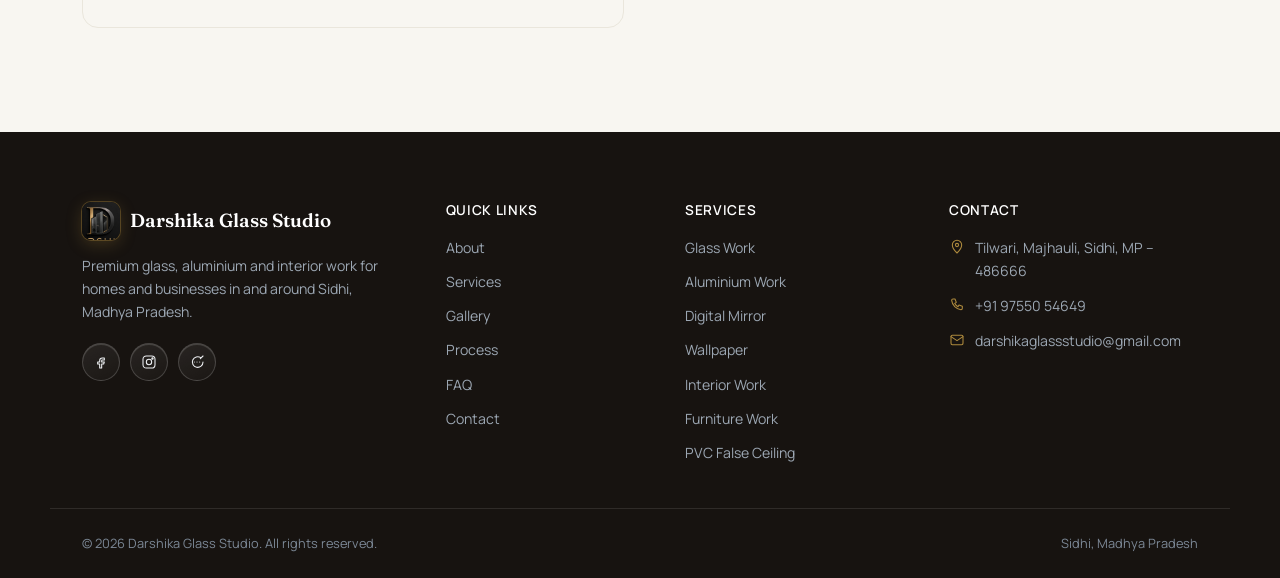
==== commit 2937caea: "optimized video and image to webp" ====
--- a/index (10).html
+++ b/index (10).html
@@ -1164,12 +1164,12 @@
   /* DEMO DATA — replace src paths with your real photos/clips in /assets/work/.
      type:'video' tiles need a poster (shown instantly) + a small mp4 (plays once visible). */
   var WORK = [
-    {type:'video', src:'assets/work/clip-1-web.mp4', poster:'assets/work/clip-1-poster.png', tag:'Glass Work', title:'Premium Salon Interior'}, 
-    {type:'video', src:'assets/work/clip-2-web.mp4', poster:'assets/work/clip-2-poster.png', tag:'Aluminium', title:'Glass Cabinet'},
-    {type:'video', src:'assets/work/clip-3-web.mp4', poster:'assets/work/clip-3-poster.png', tag:'Aluminium + glass', title:'Shower Cubicle Fit'},
-    {type:'video', src:'assets/work/clip-4-web.mp4', poster:'assets/work/clip-4-poster.png', tag:'', title:''},
-    {type:'video', src:'assets/work/clip-5-web.mp4', poster:'assets/work/clip-5-poster.png', tag:'LED Mirror', title:'Touch Sensor Mirror'},
-    {type:'video', src:'assets/work/clip-6-web.mp4', poster:'assets/work/clip-6-poster.png', tag:'Interior', title:'Wave Fountain'}
+    {type:'video', src:'assets/work/clip-1-web.mp4', poster:'assets/work/clip-1-poster.webp', tag:'Glass Work', title:'Premium Salon Interior'}, 
+    {type:'video', src:'assets/work/clip-2-web.mp4', poster:'assets/work/clip-2-poster.webp', tag:'Aluminium', title:'Glass Cabinet'},
+    {type:'video', src:'assets/work/clip-3-web.mp4', poster:'assets/work/clip-3-poster.webp', tag:'Aluminium + glass', title:'Shower Cubicle Fit'},
+    {type:'video', src:'assets/work/clip-4-web.mp4', poster:'assets/work/clip-4-poster.webp', tag:'', title:''},
+    {type:'video', src:'assets/work/clip-5-web.mp4', poster:'assets/work/clip-5-poster.webp', tag:'LED Mirror', title:'Touch Sensor Mirror'},
+    {type:'video', src:'assets/work/clip-6-web.mp4', poster:'assets/work/clip-6-poster.webp', tag:'Interior', title:'Wave Fountain'}
   ];
 
   var GALLERY = [
